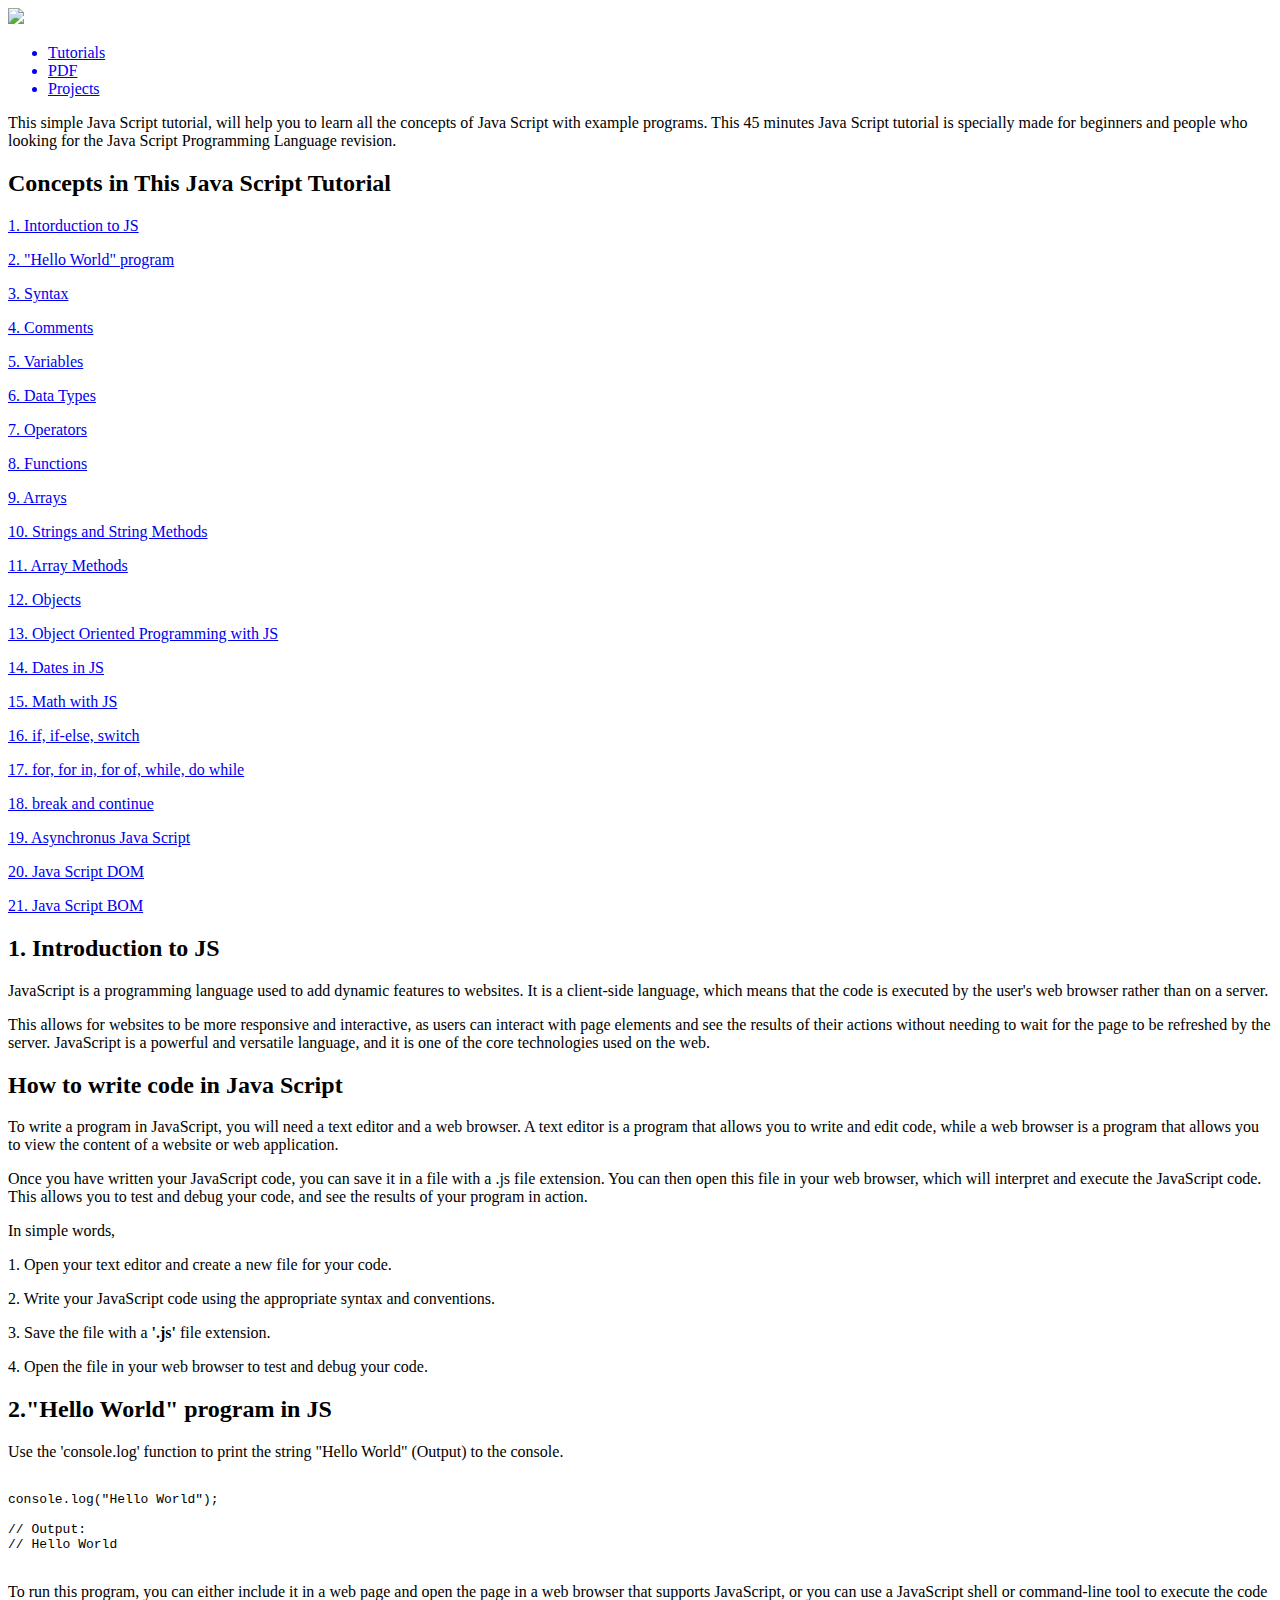
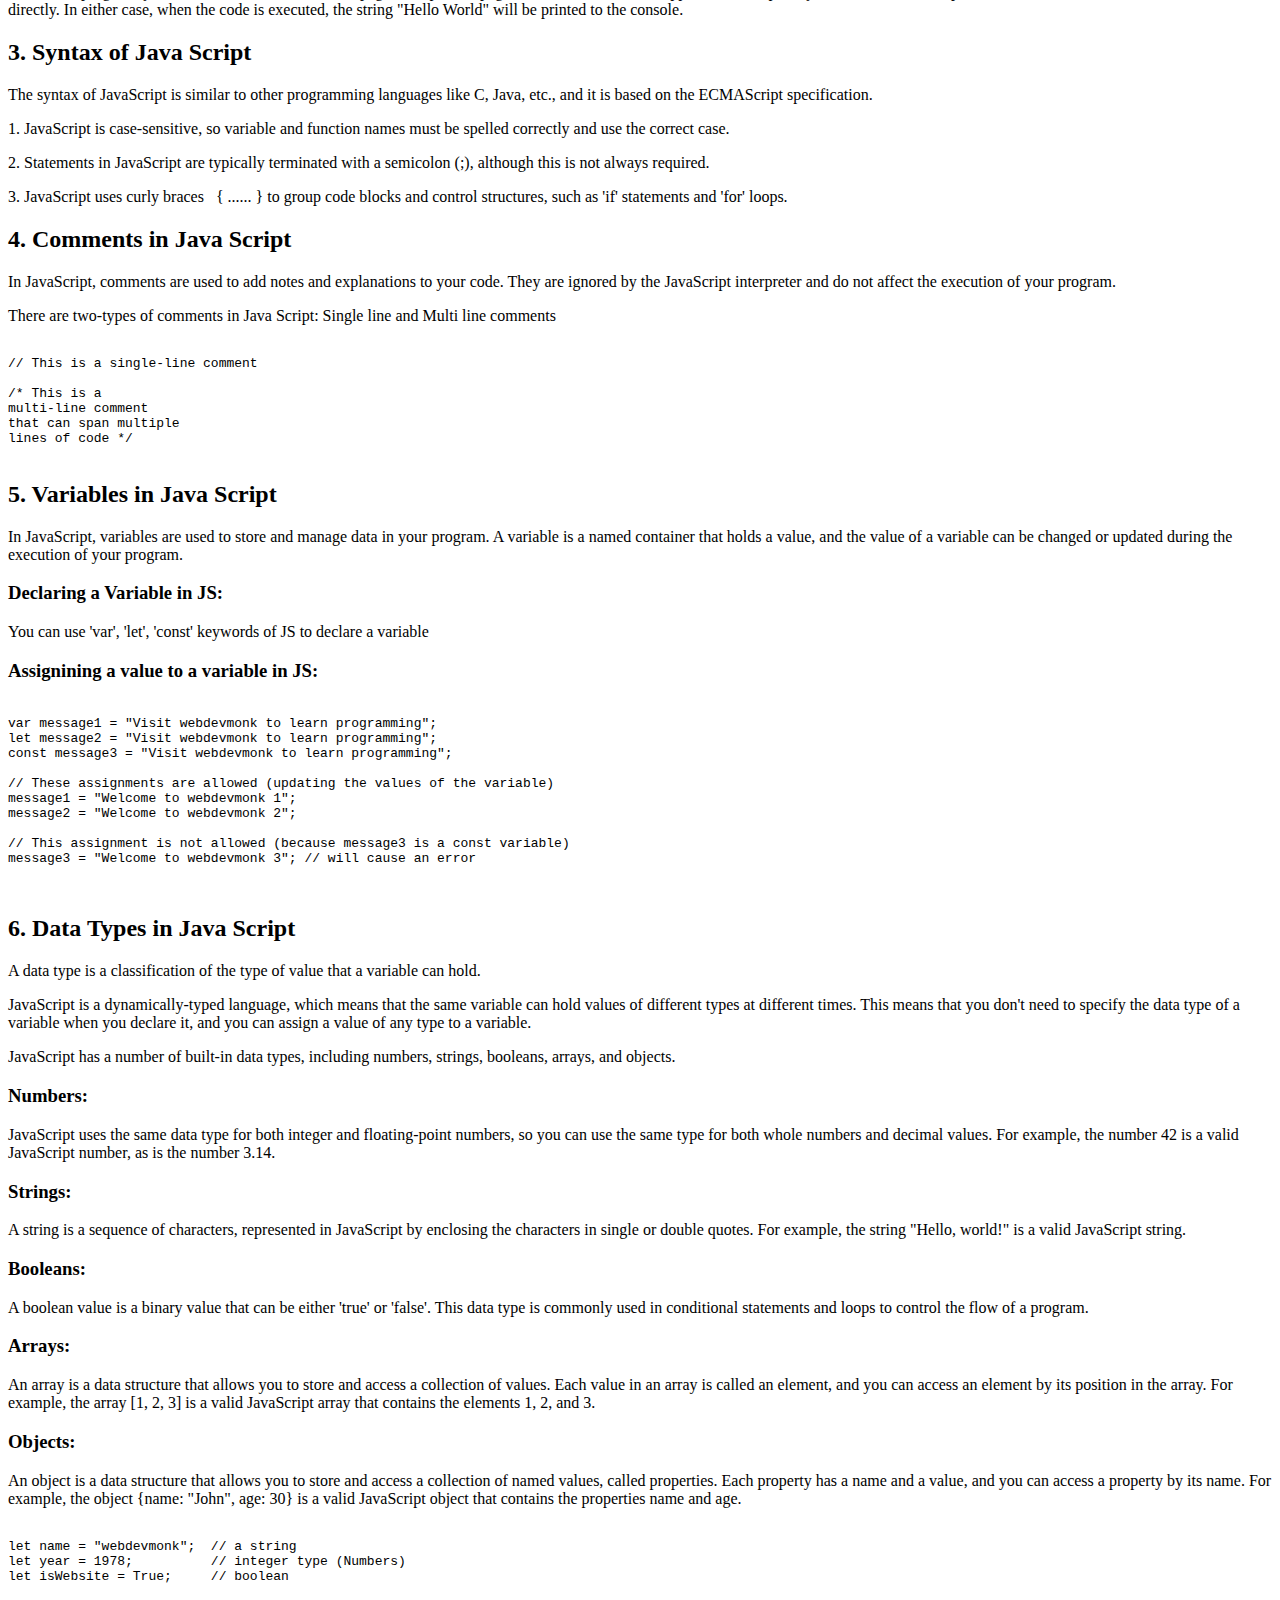
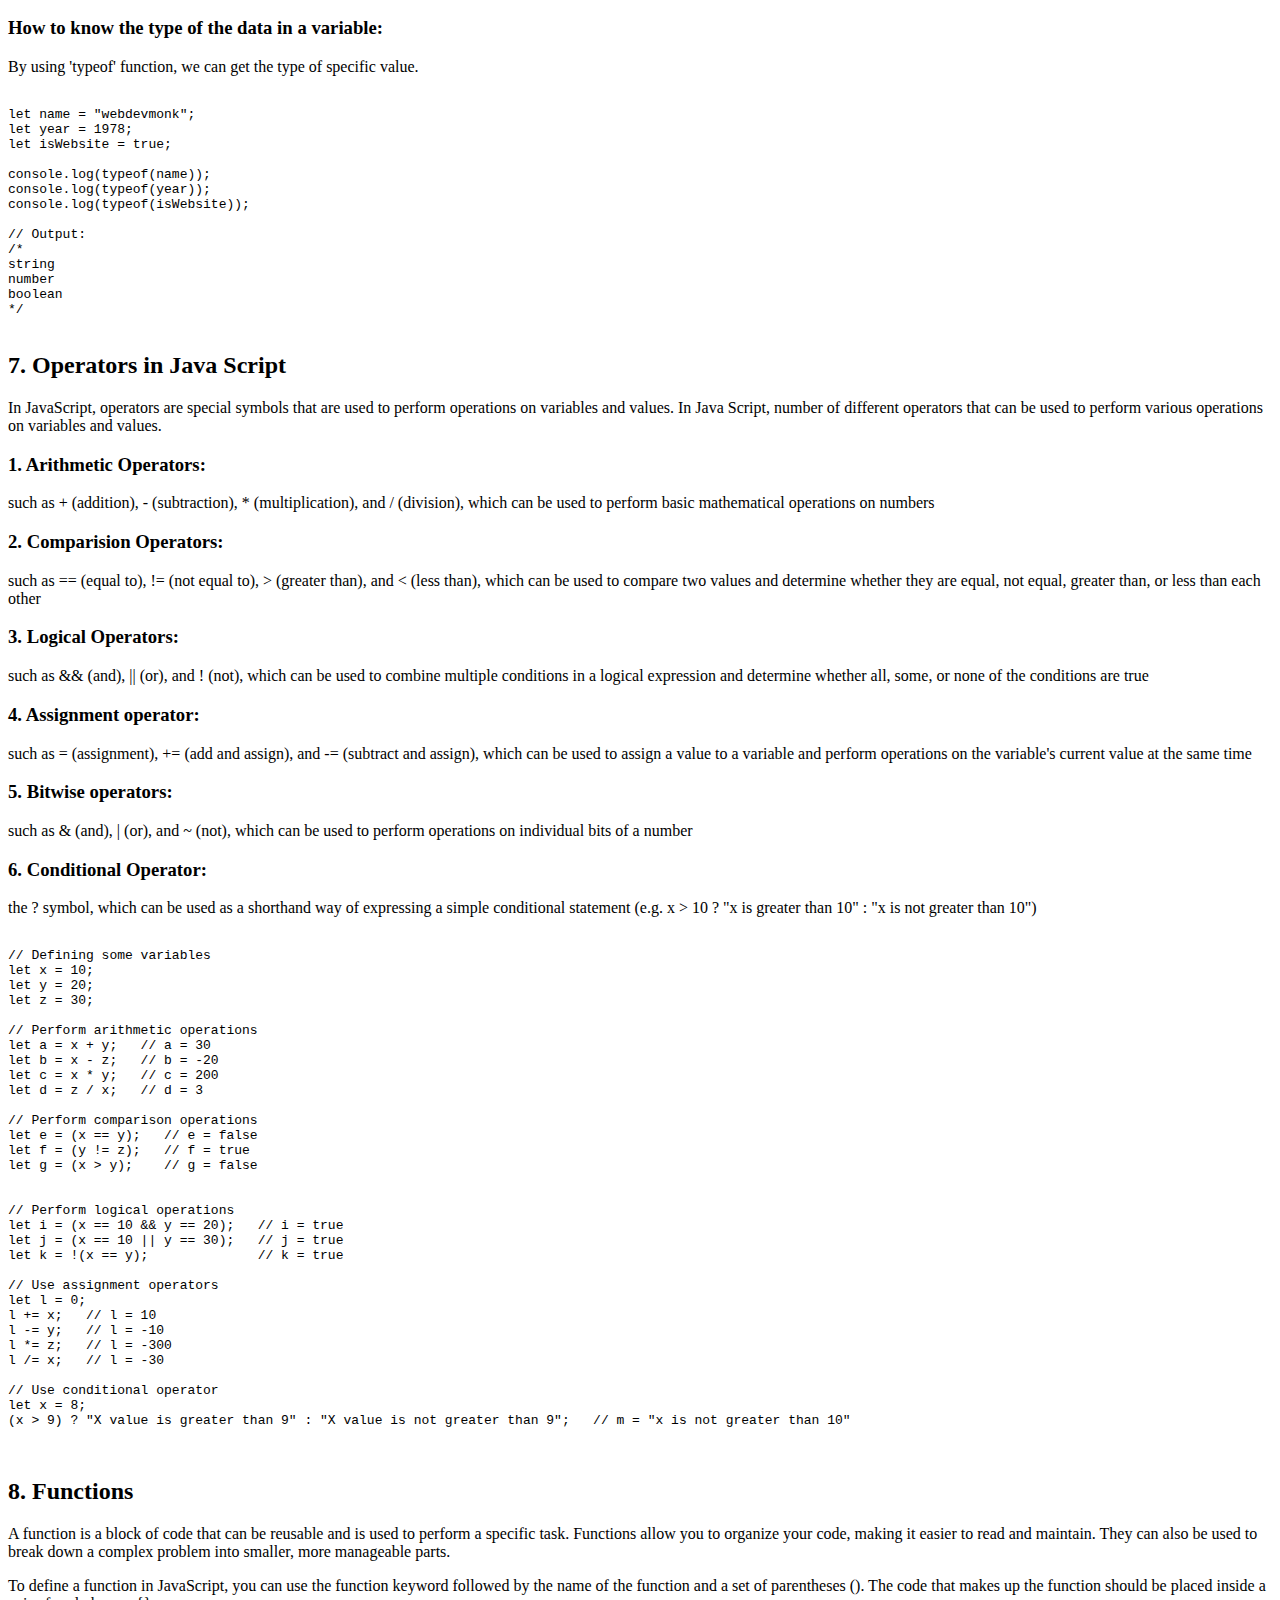
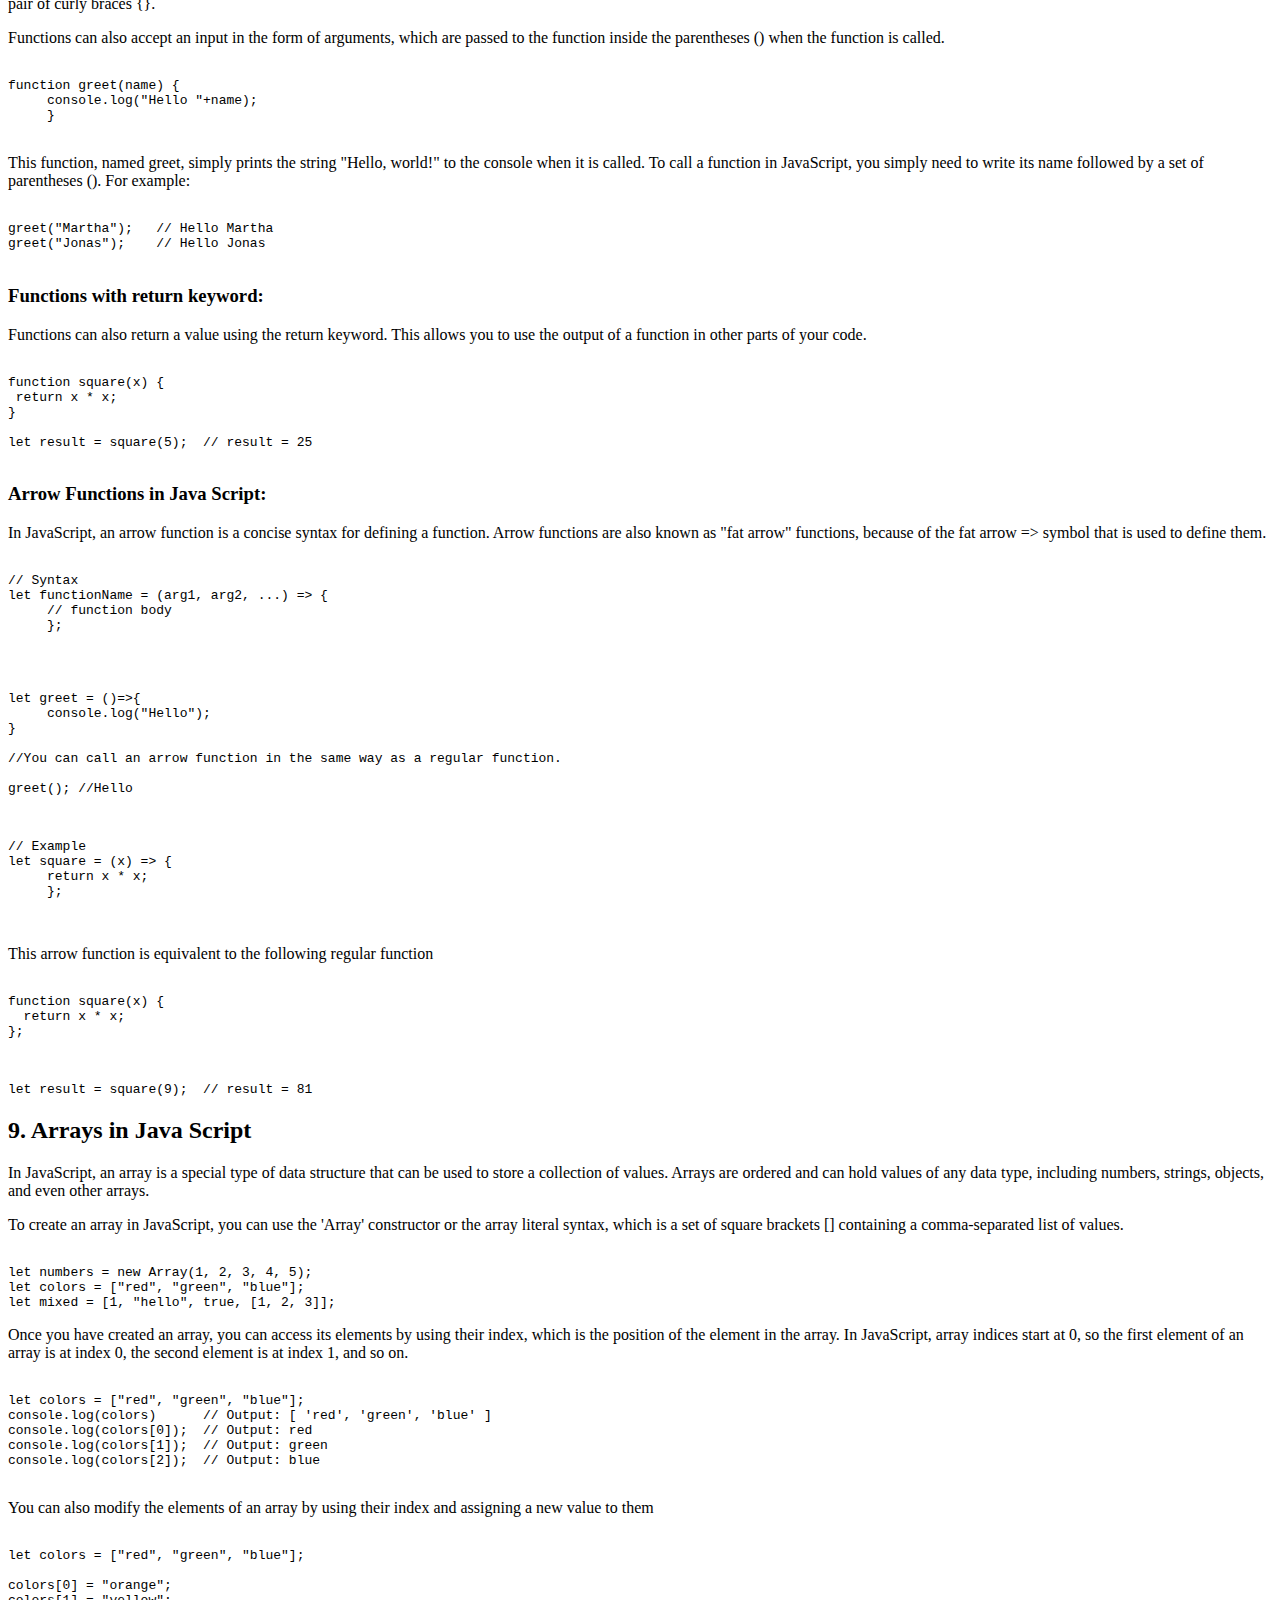
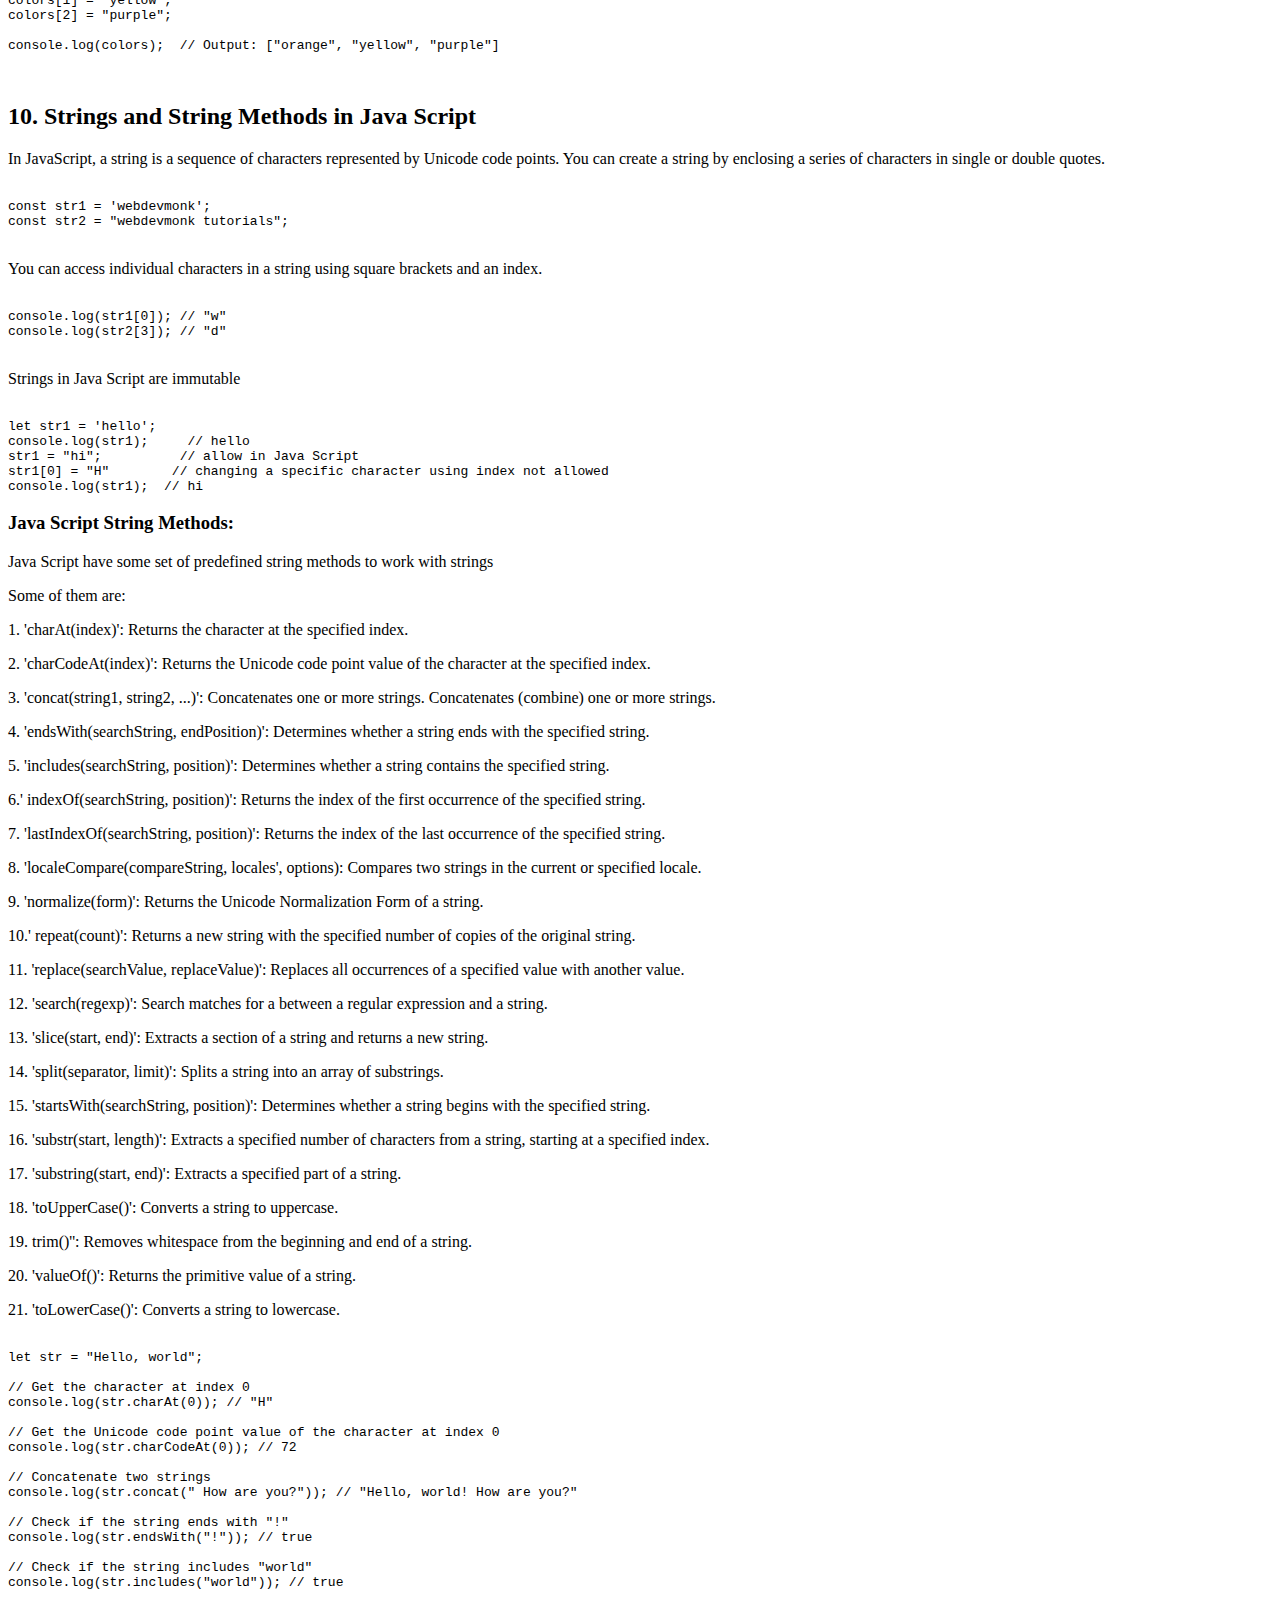
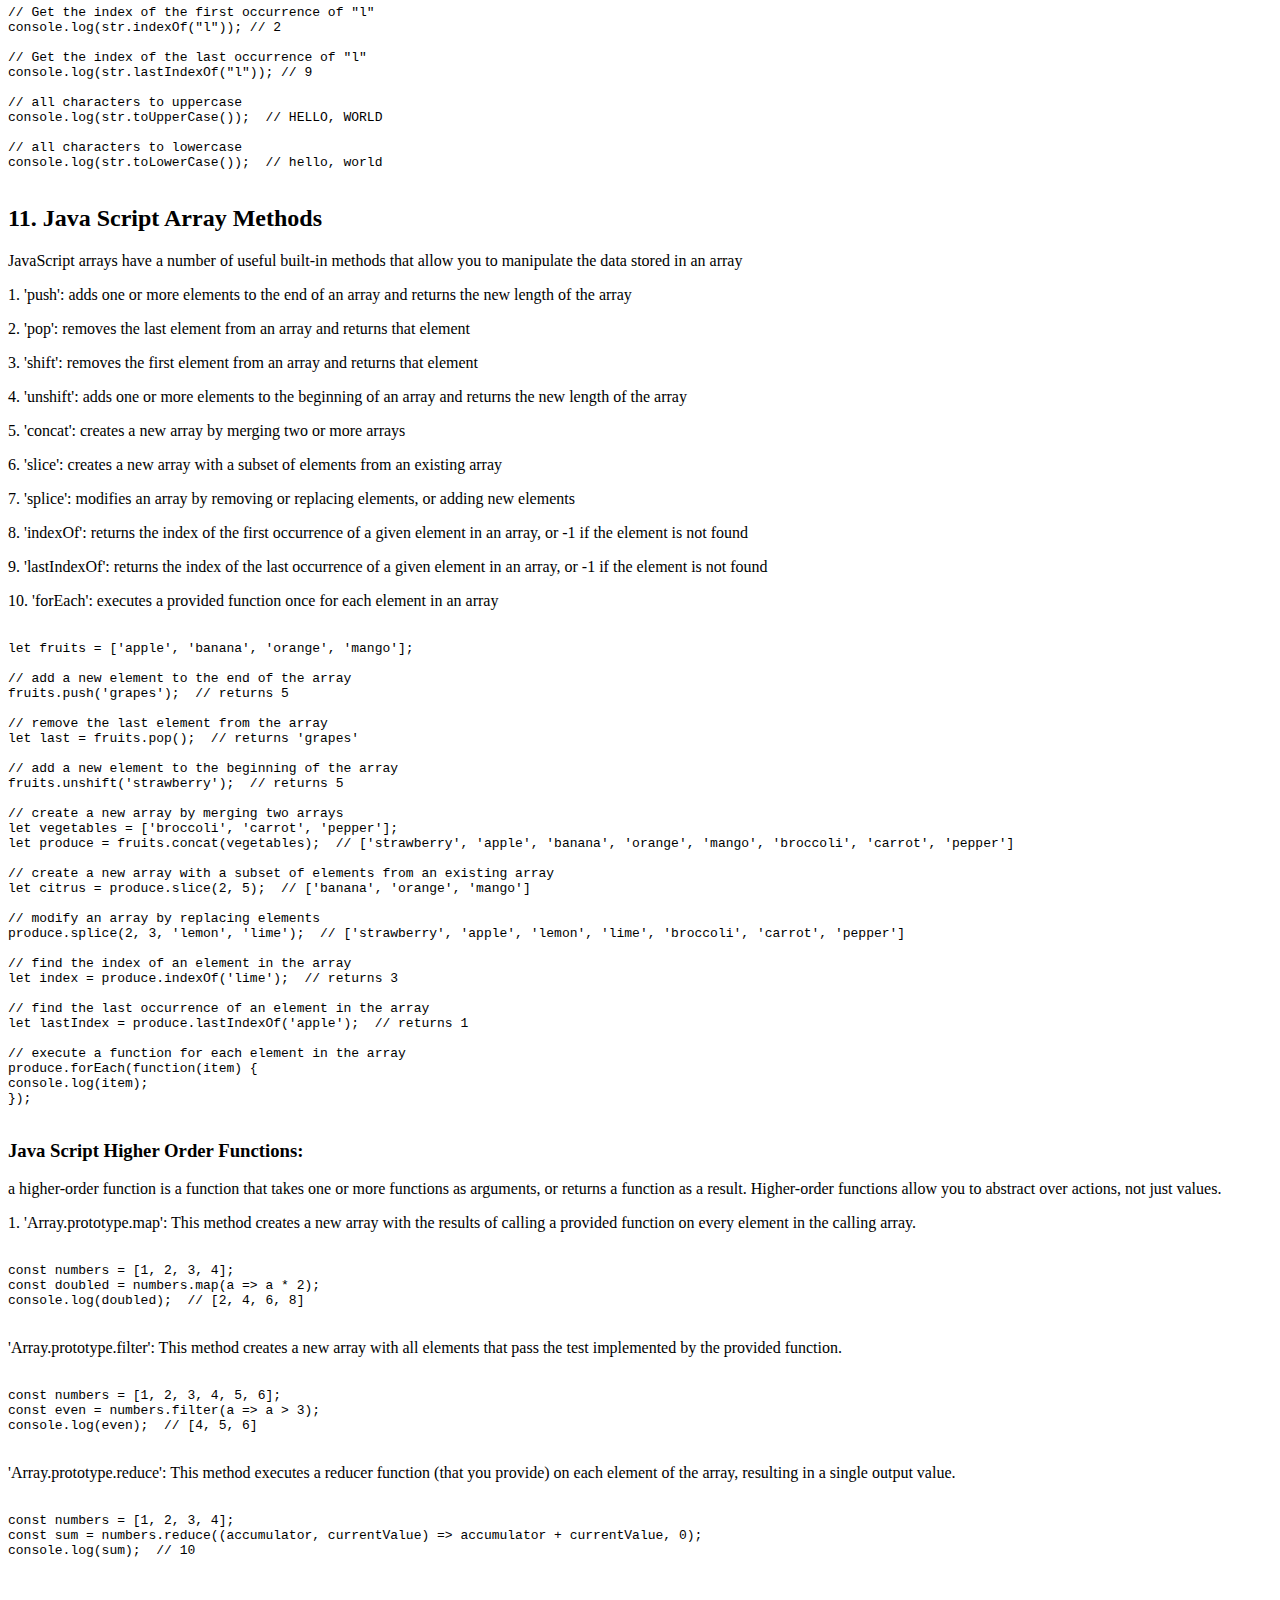
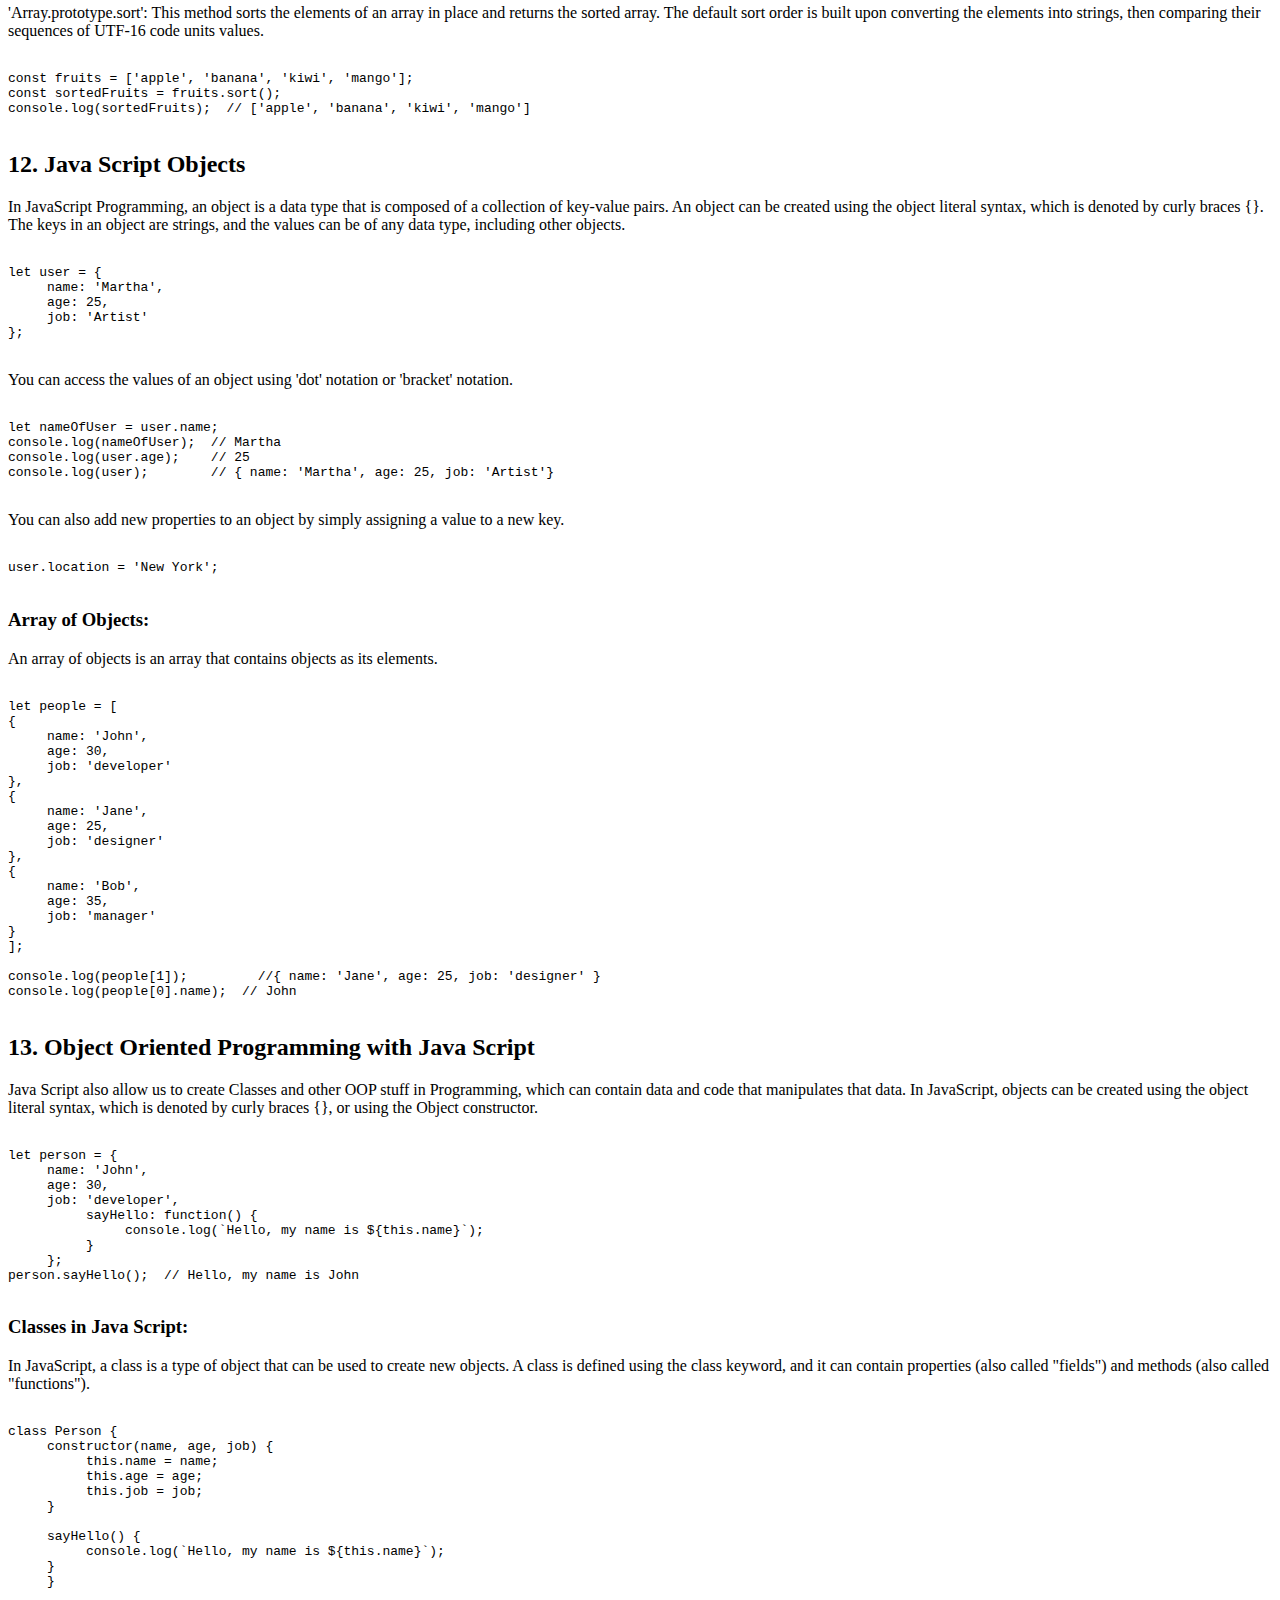
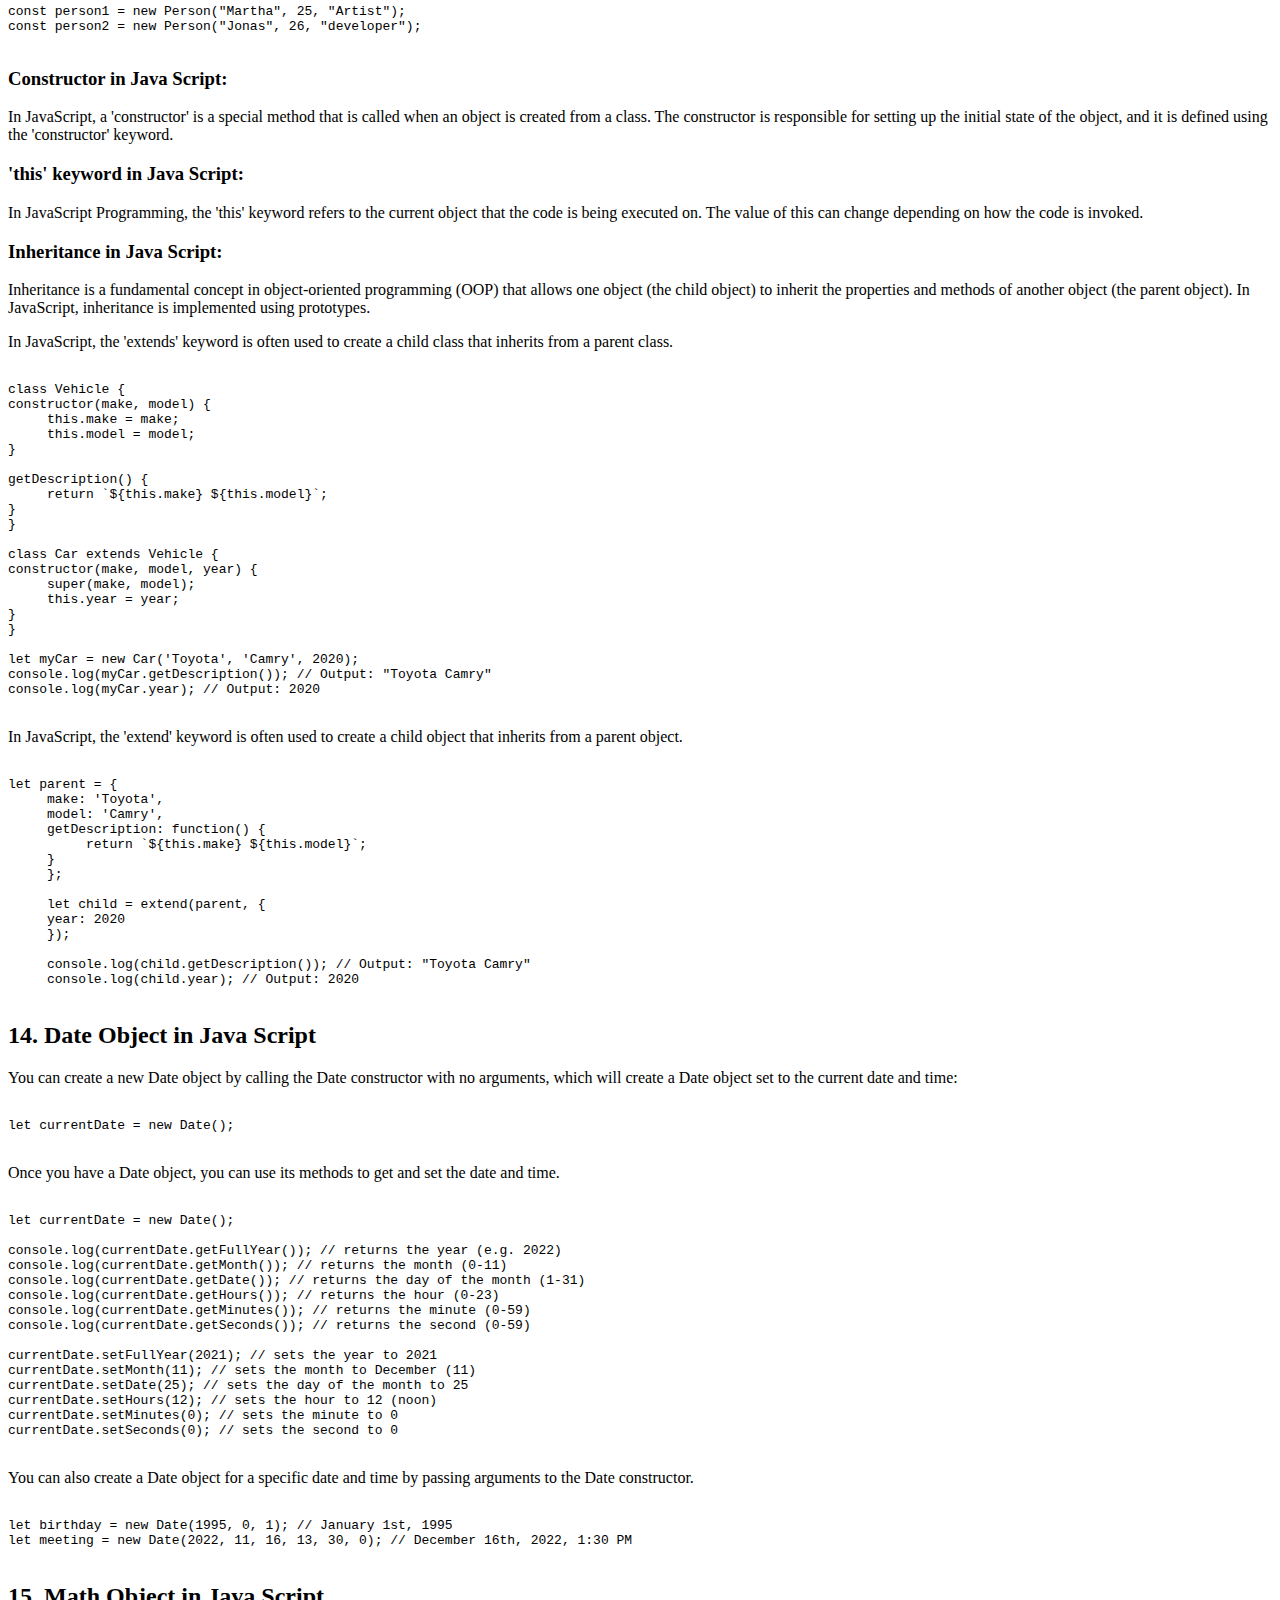
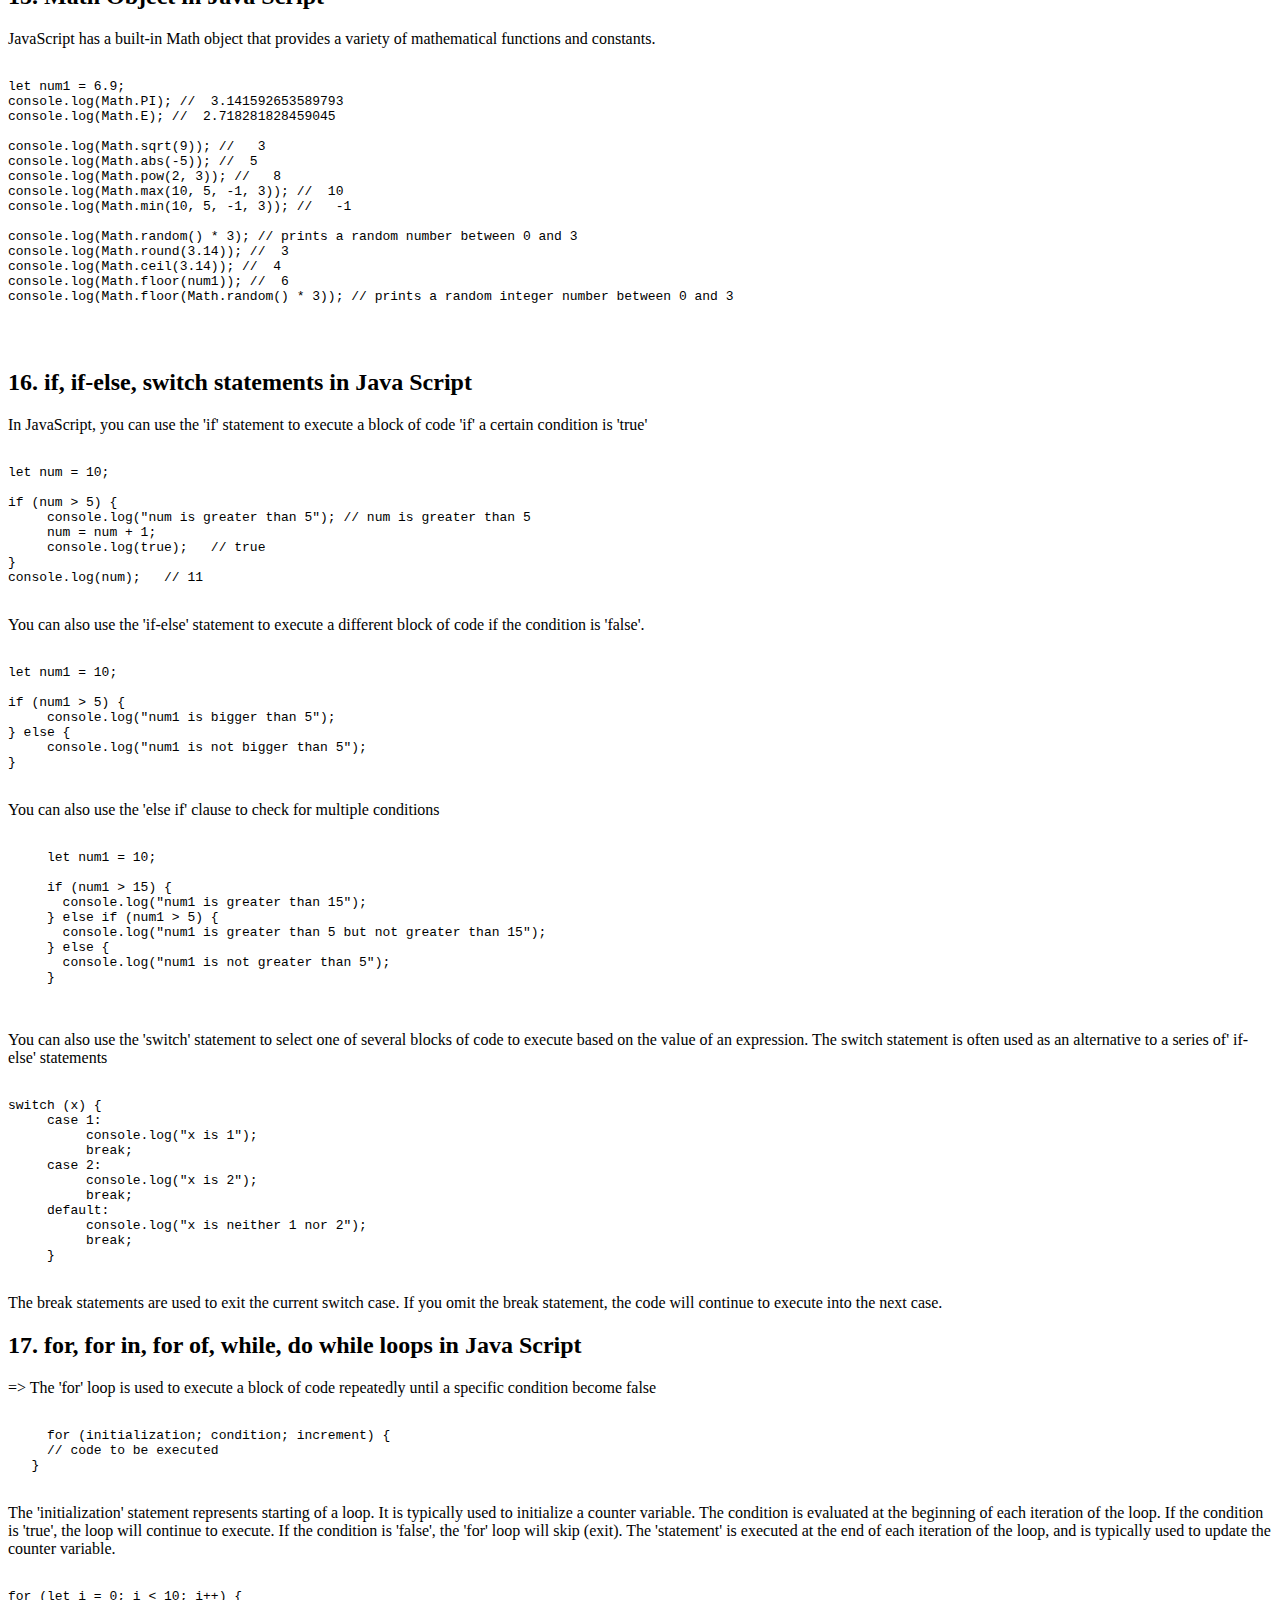
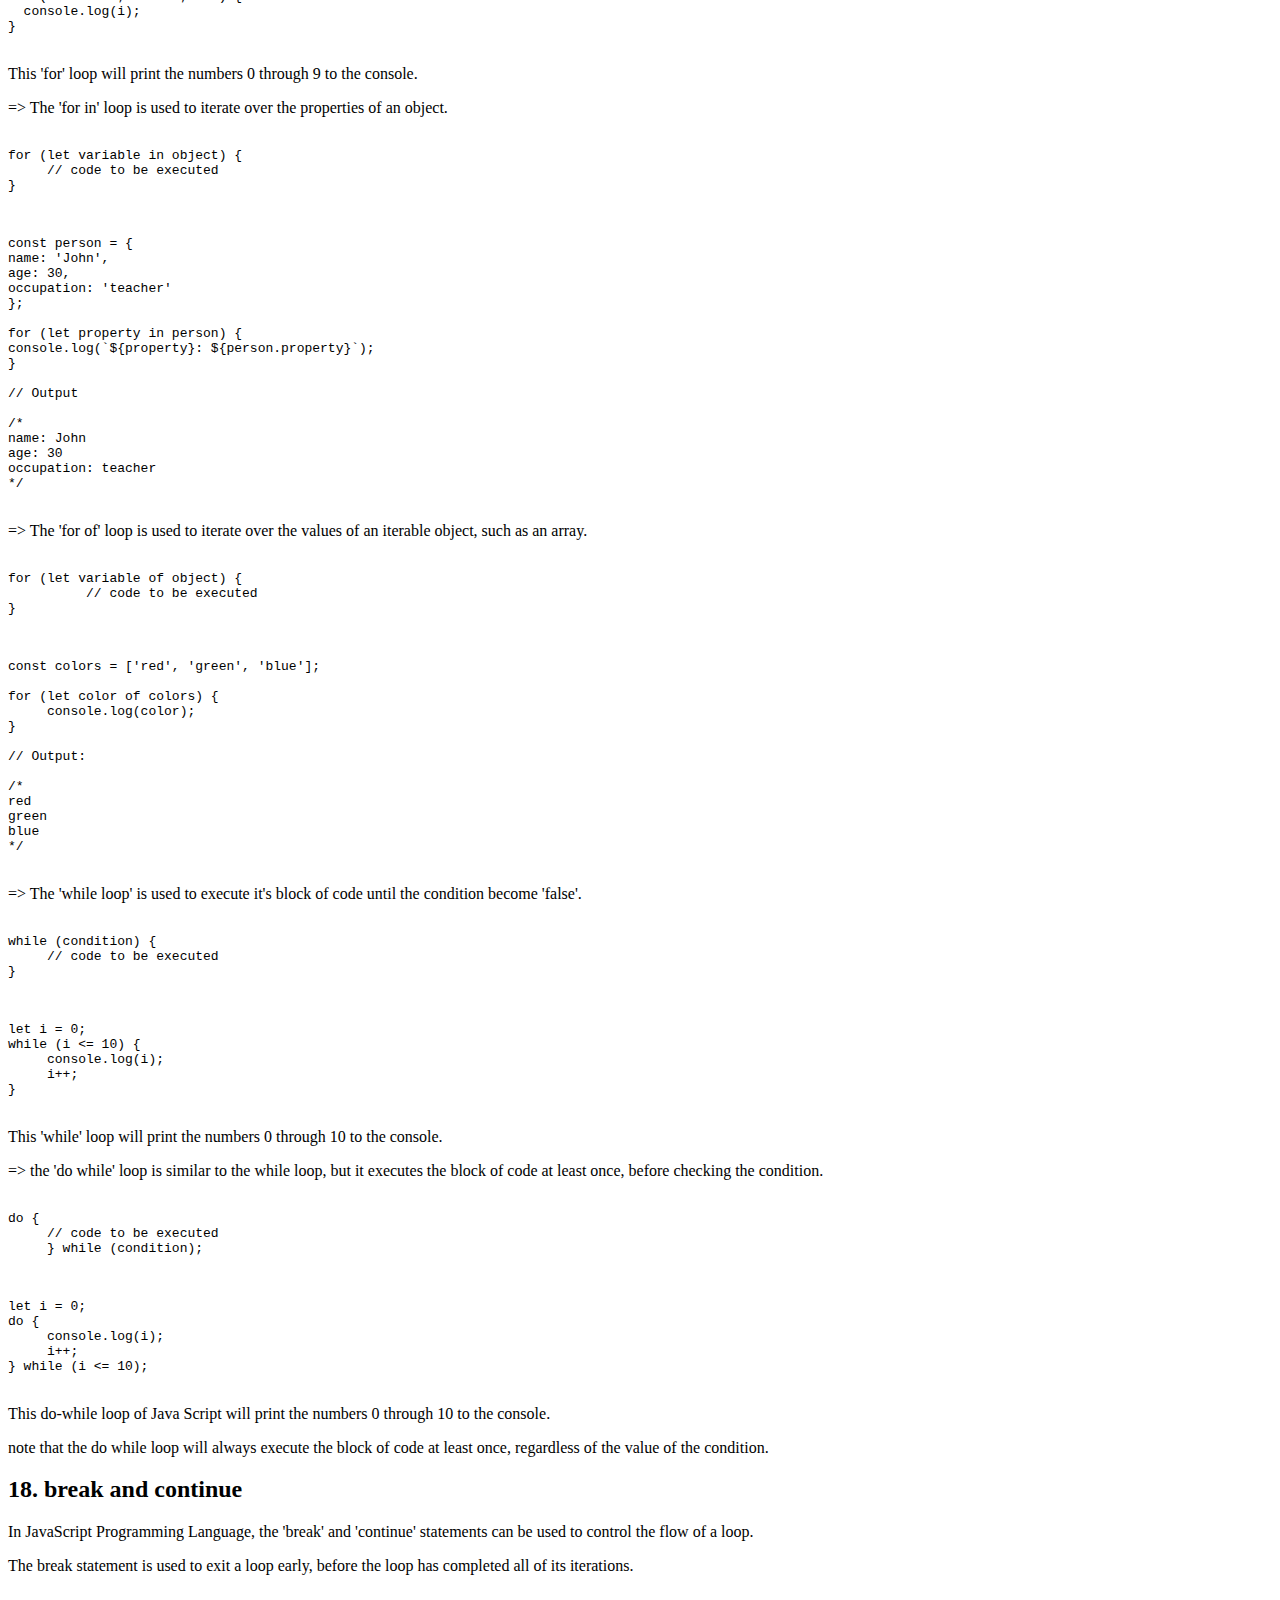
==== js.html @ 2be56036 "Add files via upload" ====
<!DOCTYPE html>
<html lang="en">
<head>
     <meta charset="UTF-8">
     <meta http-equiv="X-UA-Compatible" content="IE=edge">
     <meta name="viewport" content="width=device-width, initial-scale=1.0">
     <link rel="stylesheet" href="../main/style.css"> 
     <link rel="stylesheet" href="../main/prism.css">
     <link rel="shortcut icon" href="../main/fav.png" type="image/x-icon">
     <link rel="stylesheet" href="https://cdnjs.cloudflare.com/ajax/libs/font-awesome/6.2.0/css/all.min.css" integrity="sha512-xh6O/CkQoPOWDdYTDqeRdPCVd1SpvCA9XXcUnZS2FmJNp1coAFzvtCN9BmamE+4aHK8yyUHUSCcJHgXloTyT2A==" crossorigin="anonymous" referrerpolicy="no-referrer" />
     <meta name="description" content="This 30 minutes Java Script tutorial will help you to learn all the basic concepts of java script to get started with web development.">
     <title>Learn Java Script in 45 minutes</title>
</head>
<body>
     <nav>
         <a href="../main/index.html"> <img src="../main/webmonk.png" width="200px"></a>
  
          <ul>
              <a href="../tutorials/tutorials-main-page.html"><li>Tutorials</li></a>
              <a href="../pdfs/tutorials-pdf-version.html"><li>PDF</li></a>
               <a href="../projects/projects-main-page.html"><li>Projects</li></a>
          </ul>
          <div class="themes">
               <i class="fa-solid fa-sun" id="white" onclick></i>
               <i class="fa-solid fa-moon" id="moon" onclick></i>
            </div>
      <div class="menu" id="menu">
           <i class="fa-solid fa-bars" id="opens" onclick></i>
           <i class="fa-sharp fa-solid fa-xmark" id="closes" onclick></i>
     </div>
       </nav>
       <main> 
          <i class="fa-solid fa-arrow-up" id="up"></i>     
       <p>This simple Java Script tutorial, will help you to learn all the concepts of Java Script with example programs. This 45 minutes Java Script tutorial is specially made for beginners and people who looking for the Java Script Programming Language revision.</p>
                         <h2>Concepts in This Java Script Tutorial</h2>
                         <p><a href="#intro">1. Intorduction to JS</a> </p> 
                         <p><a href="#hello"> 2. "Hello World" program</a></p>  
                         <p><a href="#syn"> 3. Syntax</a></p> 
                         <p><a href="#comments"> 4. Comments</a></p> 
                         <p><a href="#var"> 5. Variables</a></p> 
                         <p><a href="#data"> 6. Data Types</a></p> 
                         <p><a href="#operators"> 7. Operators</a></p> 
                         <p><a href="#functions"> 8. Functions</a></p> 
                         <p><a href="#9"> 9. Arrays</a></p> 
                         <p><a href="#10"> 10. Strings and String Methods</a></p>
                         <p><a href="#11"> 11. Array Methods</a></p> 
                         <p><a href="#12"> 12. Objects</a></p> 
                         <p><a href="#13"> 13. Object Oriented Programming with JS</a></p> 
                         
                         <p><a href="#14"> 14. Dates in JS</a></p> 
                         <p><a href="#15"> 15. Math with JS</a></p>  
                         <p><a href="#16"> 16. if, if-else, switch</a></p> 
                         <p><a href="#17"> 17. for, for in, for of, while, do while</a></p> 
                         <p><a href="#18"> 18. break and continue</a></p> 
                         <p><a href="#19"> 19. Asynchronus Java Script</a></p> 
                         <p><a href="#20"> 20. Java Script DOM</a></p> 
                         <p><a href="#21"> 21. Java Script BOM</a></p> 

<h2 id="intro">1. Introduction to JS</h2>
 <p>JavaScript is a programming language  used to add  dynamic features to websites. It is a client-side language, which means that the code is executed by the user's web browser rather than on a server.</p>
 <p>This allows for websites to be more responsive and interactive, as users can interact with page elements and see the results of their actions without needing to wait for the page to be refreshed by the server. JavaScript is a powerful and versatile language, and it is one of the core technologies used on the web.</p>
 <h2>How to write code in Java Script</h2><p>
To write a program in JavaScript, you will need a text editor and a web browser. A text editor is a program that allows you to write and edit code, while a web browser is a program that allows you to view the content of a website or web application.
</p>
<p>Once you have written your JavaScript code, you can save it in a file with a .js file extension. You can then open this file in your web browser, which will interpret and execute the JavaScript code. This allows you to test and debug your code, and see the results of your program in action.</p>
<p>In simple words,</p>
<p>1. Open your text editor and create a new file for your code.</p>
<p>2. Write your JavaScript code using the appropriate syntax and conventions.
</p>
<p>3. Save the file with a <b>'.js'</b> file extension.</p>
<p>4. Open the file in your web browser to test and debug your code.</p>

<h2  id="hello">2."Hello World" program in JS</h2>   
<p>Use the 'console.log' function to print the string "Hello World" (Output) to the console.</p>
<pre>
<code class="language-js">
console.log("Hello World");

// Output:
// Hello World
</code>
</pre>
<p> 
To run this program, you can either include it in a web page and open the page in a web browser that supports JavaScript, or you can use a JavaScript shell or command-line tool to execute the code directly.
In either case, when the code is executed, the string "Hello World"  will be printed to the console.</p> 

<h2  id="syn">3. Syntax of Java Script</h2>   
<p>The syntax of JavaScript is similar to other programming languages like C, Java, etc., and it is based on the ECMAScript specification.</p>
<p>1. JavaScript is case-sensitive, so variable and function names must be spelled correctly and use the correct case.</p> 
<p>2. Statements in JavaScript are typically terminated with a semicolon (;), although this is not always required.</p>
<p>3. JavaScript uses curly braces&nbsp;&nbsp; { ...... } to group code blocks and control structures, such as 'if' statements and 'for' loops.</p>
  

 <h2  id="comments">4. Comments in Java Script</h2>   
<p>In JavaScript, comments are used to add notes and explanations to your code. They are ignored by the JavaScript interpreter and do not affect the execution of your program.</p>
<p>There are two-types of comments in Java Script: Single line and Multi line comments</p>
<pre>
<code class="language-js">
// This is a single-line comment 

/* This is a
multi-line comment
that can span multiple
lines of code */
 </code>
</pre> 
 
<h2  id="var">5. Variables in Java Script</h2>   
<p>In JavaScript, variables are used to store and manage data in your program. A variable is a named container that holds a value, and the value of a variable can be changed or updated during the execution of your program.</p>
 <h3>Declaring a Variable in JS: </h3>
 <p>You can use 'var', 'let', 'const' keywords of JS to declare a variable</p>
 <h3>Assignining a value to a variable in JS: </h3>
 
 <pre>
<code class="language-js">
var message1 = "Visit webdevmonk to learn programming";
let message2 = "Visit webdevmonk to learn programming";
const message3 = "Visit webdevmonk to learn programming";

// These assignments are allowed (updating the values of the variable)
message1 = "Welcome to webdevmonk 1";
message2 = "Welcome to webdevmonk 2";

// This assignment is not allowed (because message3 is a const variable)
message3 = "Welcome to webdevmonk 3"; // will cause an error
</code>
 </pre>

 <h2  id="data">6. Data Types in Java Script</h2>
 <p>A data type is a classification of the type of value that a variable can hold. </p>
 <p>JavaScript is a dynamically-typed language, which means that the same variable can hold values of different types at different times. This means that you don't need to specify the data type of a variable when you declare it, and you can assign a value of any type to a variable.
</p> <p>JavaScript has a number of built-in data types, including numbers, strings, booleans, arrays, and objects.</p>
<h3>Numbers:</h3>
<p> JavaScript uses the same data type for both integer and floating-point numbers, so you can use the same type for both whole numbers and decimal values. For example, the number 42 is a valid JavaScript number, as is the number 3.14.</p>
<h3>Strings:</h3>
<p> A string is a sequence of characters, represented in JavaScript by enclosing the characters in single or double quotes. For example, the string "Hello, world!" is a valid JavaScript string.</p>
<h3>Booleans:</h3>
<p> A boolean value is a binary value that can be either 'true' or 'false'. This data type is commonly used in conditional statements and loops to control the flow of a program.
</p>

<h3>Arrays: </h3>
<p> An array is a data structure that allows you to store and access a collection of values. Each value in an array is called an element, and you can access an element by its position in the array. For example, the array [1, 2, 3] is a valid JavaScript array that contains the elements 1, 2, and 3.</p>
<h3>Objects: </h3>
<p>An object is a data structure that allows you to store and access a collection of named values, called properties. Each property has a name and a value, and you can access a property by its name. For example, the object {name: "John", age: 30} is a valid JavaScript object that contains the properties name and age.
</p>
<pre>
<code class="language-js">
let name = "webdevmonk";  // a string
let year = 1978;          // integer type (Numbers)
let isWebsite = True;     // boolean
</code>
</pre>
<h3>How to know the type of the data in a variable:</h3>
<p>By using 'typeof' function, we can get the type of specific value.</p>
<pre>
<code class="language-js">
let name = "webdevmonk";  
let year = 1978;          
let isWebsite = true; 

console.log(typeof(name));
console.log(typeof(year));
console.log(typeof(isWebsite));

// Output: 
/* 
string
number
boolean
*/
</code>
</pre>

<h2 id="operators">7. Operators in Java Script</h2>
<p>In JavaScript, operators are special symbols that are used to perform operations on variables and values.  In Java Script, number of different operators that can be used to perform various operations on variables and values.</p>   
<h3>1. Arithmetic Operators:</h3><p> such as + (addition), - (subtraction), * (multiplication), and / (division), which can be used to perform basic mathematical operations on numbers</p>
<h3>2. Comparision Operators: </h3><p>such as == (equal to), != (not equal to), > (greater than), and &lt; (less than), which can be used to compare two values and determine whether they are equal, not equal, greater than, or less than each other</p>
<h3>3. Logical Operators: </h3> <p> such as && (and), || (or), and ! (not), which can be used to combine multiple conditions in a logical expression and determine whether all, some, or none of the conditions are true</p>
<h3>4. Assignment operator: </h3><p> such as = (assignment), += (add and assign), and -= (subtract and assign), which can be used to assign a value to a variable and perform operations on the variable's current value at the same time</p>
<h3>5. Bitwise operators: </h3><p>such as & (and), | (or), and ~ (not), which can be used to perform operations on individual bits of a number</p>
<h3>6. Conditional Operator: </h3><p> the ? symbol, which can be used as a shorthand way of expressing a simple conditional statement (e.g. x > 10 ? "x is greater than 10" : "x is not greater than 10")</p>
<pre>
<code class="language-js">
// Defining some variables
let x = 10;
let y = 20;
let z = 30;

// Perform arithmetic operations
let a = x + y;   // a = 30
let b = x - z;   // b = -20
let c = x * y;   // c = 200
let d = z / x;   // d = 3

// Perform comparison operations
let e = (x == y);   // e = false
let f = (y != z);   // f = true
let g = (x > y);    // g = false


// Perform logical operations
let i = (x == 10 && y == 20);   // i = true
let j = (x == 10 || y == 30);   // j = true
let k = !(x == y);              // k = true

// Use assignment operators
let l = 0;
l += x;   // l = 10
l -= y;   // l = -10
l *= z;   // l = -300
l /= x;   // l = -30

// Use conditional operator
let x = 8;
(x > 9) ? "X value is greater than 9" : "X value is not greater than 9";   // m = "x is not greater than 10"

</code>
</pre>

<h2 id="functions">8. Functions</h2>
<p>A function is a block of code that can be reusable and is used to perform a specific task. Functions allow you to organize your code, making it easier to read and maintain. They can also be used to break down a complex problem into smaller, more manageable parts.</p>   
<p>To define a function in JavaScript, you can use the function keyword followed by the name of the function and a set of parentheses (). The code that makes up the function should be placed inside a pair of curly braces {}. </p>
<p>Functions can also accept an input in the form of arguments, which are passed to the function inside the parentheses () when the function is called.</p>
<pre>
<code class="language-js">
function greet(name) {
     console.log("Hello "+name);
     }
</code>
</pre>
<p>This function, named greet, simply prints the string "Hello, world!" to the console when it is called. To call a function in JavaScript, you simply need to write its name followed by a set of parentheses (). For example:</p>
<pre>
<code class="language-js">
greet("Martha");   // Hello Martha
greet("Jonas");    // Hello Jonas
</code>
</pre>
<h3>Functions with return keyword:</h3>
<p>Functions can also return a value using the return keyword. This allows you to use the output of a function in other parts of your code. 
</p>
<pre>
<code class="language-js">
function square(x) {
 return x * x;
}

let result = square(5);  // result = 25        
</code>
</pre>
<h3>Arrow Functions in Java Script:</h3>
<p> In JavaScript, an arrow function is a concise syntax for defining a function. Arrow functions are also known as "fat arrow" functions, because of the fat arrow => symbol that is used to define them. </p>
<pre>
<code class="language-js">
// Syntax
let functionName = (arg1, arg2, ...) => {
     // function body
     };
     
</code>
</pre>
<pre>
<code class="language-js">
let greet = ()=>{
     console.log("Hello");
}

//You can call an arrow function in the same way as a regular function.

greet(); //Hello
</code>
</pre>

<pre>
<code class="language-js">
// Example
let square = (x) => {
     return x * x;
     };
        
</code>
</pre>
<p>This arrow function is equivalent to the following regular function</p>
<pre>
<code class="language-js">
function square(x) {
  return x * x;
};
</code>
</pre>
 <pre>
<code class="language-js">
let result = square(9);  // result = 81</code>
</pre>

<h2 id="9">9. Arrays in Java Script</h2>   
<p>In JavaScript, an array is a special type of data structure that can be used to store a collection of values. Arrays are ordered and can hold values of any data type, including numbers, strings, objects, and even other arrays.</p>
<p>To create an array in JavaScript, you can use the 'Array' constructor or the array literal syntax, which is a set of square brackets [] containing a comma-separated list of values. </p>
<pre>
<code class="language-js">
let numbers = new Array(1, 2, 3, 4, 5);
let colors = ["red", "green", "blue"];
let mixed = [1, "hello", true, [1, 2, 3]];</code>
</pre>
<p>Once you have created an array, you can access its elements by using their index, which is the position of the element in the array. In JavaScript, array indices start at 0, so the first element of an array is at index 0, the second element is at index 1, and so on.</p>
<pre>
<code class="language-js">
let colors = ["red", "green", "blue"];
console.log(colors)      // Output: [ 'red', 'green', 'blue' ]
console.log(colors[0]);  // Output: red
console.log(colors[1]);  // Output: green
console.log(colors[2]);  // Output: blue
     </code>
</pre>
<p>You can also modify the elements of an array by using their index and assigning a new value to them</p>
<pre>
<code class="language-js">
let colors = ["red", "green", "blue"];

colors[0] = "orange";
colors[1] = "yellow";
colors[2] = "purple";

console.log(colors);  // Output: ["orange", "yellow", "purple"]
     
</code>
</pre>
<h2 id="10">10. Strings and String Methods in Java Script</h2>   
<p>In JavaScript, a string is a sequence of characters represented by Unicode code points. You can create a string by enclosing a series of characters in single or double quotes.</p>
<pre>
<code class="language-js">
const str1 = 'webdevmonk';
const str2 = "webdevmonk tutorials";
</code>
</pre>
<p>You can access individual characters in a string using square brackets and an index. </p>
<pre>
<code class="language-js">
console.log(str1[0]); // "w"
console.log(str2[3]); // "d"
</code>
</pre>
<p>Strings in Java Script are immutable</p>
<pre>
<code class="language-js"> 
let str1 = 'hello';
console.log(str1);     // hello
str1 = "hi";          // allow in Java Script
str1[0] = "H"        // changing a specific character using index not allowed
console.log(str1);  // hi
</code></pre>
<h3>Java Script String Methods: </h3>
<p>Java Script have some set of predefined string methods to work with strings</p>
<p>Some of them are: </p>
<p>1. 'charAt(index)': Returns the character at the specified index. </p>
<p>2. 'charCodeAt(index)': Returns the Unicode code point value of the character at the specified index.</p>
<p>3. 'concat(string1, string2, ...)': Concatenates one or more strings. Concatenates (combine) one or more strings. </p>
<p>4. 'endsWith(searchString, endPosition)': Determines whether a string ends with the specified string. </p>
<p>5. 'includes(searchString, position)': Determines whether a string contains the specified string.</p>
<p>6.' indexOf(searchString, position)': Returns the index of the first occurrence of the specified string.</p>
<p>7. 'lastIndexOf(searchString, position)': Returns the index of the last occurrence of the specified string.</p>
<p>8. 'localeCompare(compareString, locales', options): Compares two strings in the current or specified locale.</p>
<p>9. 'normalize(form)': Returns the Unicode Normalization Form of a string. </p>
<p>10.' repeat(count)': Returns a new string with the specified number of copies of the original string. </p>
<p>11.  'replace(searchValue, replaceValue)': Replaces all occurrences of a specified value with another value.</p>
<p>12. 'search(regexp)': Search matches for a between a regular expression and a string. </p>
<p>13. 'slice(start, end)': Extracts a section of a string and returns a new string. </p>
<p>14. 'split(separator, limit)': Splits a string into an array of substrings. </p>
<p>15. 'startsWith(searchString, position)': Determines whether a string begins with the specified string. </p>
<p>16. 'substr(start, length)': Extracts a specified number of characters from a string, starting at a specified index. </p>
<p>17.  'substring(start, end)': Extracts a specified part of a string.</p>
<p>18. 'toUpperCase()': Converts a string to uppercase. </p>
<p>19. trim()'': Removes whitespace from the beginning and end of a string. </p>
<p>20. 'valueOf()': Returns the primitive value of a string. </p>
<p>21. 'toLowerCase()': Converts a string to lowercase. </p>
<pre>
<code class="language-js">
let str = "Hello, world";

// Get the character at index 0
console.log(str.charAt(0)); // "H"

// Get the Unicode code point value of the character at index 0
console.log(str.charCodeAt(0)); // 72

// Concatenate two strings
console.log(str.concat(" How are you?")); // "Hello, world! How are you?"

// Check if the string ends with "!"
console.log(str.endsWith("!")); // true

// Check if the string includes "world"
console.log(str.includes("world")); // true

// Get the index of the first occurrence of "l"
console.log(str.indexOf("l")); // 2

// Get the index of the last occurrence of "l"
console.log(str.lastIndexOf("l")); // 9
     
// all characters to uppercase
console.log(str.toUpperCase());  // HELLO, WORLD

// all characters to lowercase
console.log(str.toLowerCase());  // hello, world
</code>
</pre>
<h2 id="11">11.  Java Script  Array Methods</h2>   
<p>JavaScript arrays have a number of useful built-in methods that allow you to manipulate the data stored in an array</p>
<p>1. 'push': adds one or more elements to the end of an array and returns the new length of the array</p>
<p>2. 'pop': removes the last element from an array and returns that element</p>
<p>3. 'shift': removes the first element from an array and returns that element</p>
<p>4.  'unshift': adds one or more elements to the beginning of an array and returns the new length of the array</p>
<p>5. 'concat': creates a new array by merging two or more arrays</p>
<p>6. 'slice': creates a new array with a subset of elements from an existing array</p>
<p>7. 'splice': modifies an array by removing or replacing elements, or adding new elements </p>
<p>8. 'indexOf': returns the index of the first occurrence of a given element in an array, or -1 if the element is not found</p>
<p>9. 'lastIndexOf': returns the index of the last occurrence of a given element in an array, or -1 if the element is not found</p>
<p>10. 'forEach': executes a provided function once for each element in an array</p>
<pre>
<code class="language-js">
let fruits = ['apple', 'banana', 'orange', 'mango'];

// add a new element to the end of the array
fruits.push('grapes');  // returns 5

// remove the last element from the array
let last = fruits.pop();  // returns 'grapes'

// add a new element to the beginning of the array
fruits.unshift('strawberry');  // returns 5

// create a new array by merging two arrays
let vegetables = ['broccoli', 'carrot', 'pepper'];
let produce = fruits.concat(vegetables);  // ['strawberry', 'apple', 'banana', 'orange', 'mango', 'broccoli', 'carrot', 'pepper']

// create a new array with a subset of elements from an existing array
let citrus = produce.slice(2, 5);  // ['banana', 'orange', 'mango']

// modify an array by replacing elements
produce.splice(2, 3, 'lemon', 'lime');  // ['strawberry', 'apple', 'lemon', 'lime', 'broccoli', 'carrot', 'pepper']

// find the index of an element in the array
let index = produce.indexOf('lime');  // returns 3

// find the last occurrence of an element in the array
let lastIndex = produce.lastIndexOf('apple');  // returns 1

// execute a function for each element in the array
produce.forEach(function(item) {
console.log(item);
});
</code>
</pre>
<h3>Java Script Higher Order Functions: </h3>
<p>a higher-order function is a function that takes one or more functions as arguments, or returns a function as a result. Higher-order functions allow you to abstract over actions, not just values.</p>
<p>1. 'Array.prototype.map': This method creates a new array with the results of calling a provided function on every element in the calling array.</p>
<pre>
<code class="language-js">
const numbers = [1, 2, 3, 4];
const doubled = numbers.map(a => a * 2);
console.log(doubled);  // [2, 4, 6, 8]
</code>
</pre>
<p>'Array.prototype.filter': This method creates a new array with all elements that pass the test implemented by the provided function.</p>
<pre>
<code class="language-js">
const numbers = [1, 2, 3, 4, 5, 6];
const even = numbers.filter(a => a > 3);
console.log(even);  // [4, 5, 6]
</code>
</pre>
<p>'Array.prototype.reduce': This method executes a reducer function (that you provide) on each element of the array, resulting in a single output value.
</p>
<pre>
     <code class="language-js">
const numbers = [1, 2, 3, 4];
const sum = numbers.reduce((accumulator, currentValue) => accumulator + currentValue, 0);
console.log(sum);  // 10
 </code>
     </pre>
<p>'Array.prototype.sort': This method sorts the elements of an array in place and returns the sorted array. The default sort order is built upon converting the elements into strings, then comparing their sequences of UTF-16 code units values.</p>
<pre>
<code class="language-js">
const fruits = ['apple', 'banana', 'kiwi', 'mango'];
const sortedFruits = fruits.sort();
console.log(sortedFruits);  // ['apple', 'banana', 'kiwi', 'mango']
</code>
</pre>

<h2 id="12">12.  Java Script Objects</h2>   
<p>In JavaScript Programming, an object is a data type that is composed of a collection of key-value pairs. An object can be created using the object literal syntax, which is denoted by curly braces {}. The keys in an object are strings, and the values can be of any data type, including other objects.</p>
<pre>
<code class="language-js">
let user = {
     name: 'Martha',
     age: 25,
     job: 'Artist'
};
</code>
</pre>
<p>You can access the values of an object using 'dot' notation or 'bracket' notation.</p>
<pre>
<code class="language-js">
let nameOfUser = user.name;
console.log(nameOfUser);  // Martha
console.log(user.age);    // 25
console.log(user);        // { name: 'Martha', age: 25, job: 'Artist'}
</code>
</pre>
<p>You can also add new properties to an object by simply assigning a value to a new key.</p>
<pre>
<code class="language-js">
user.location = 'New York';
</code>
</pre>
<h3>Array of Objects: </h3>
<p>An array of objects is an array that contains objects as its elements.</p>
<pre>
<code class="language-js">
let people = [
{
     name: 'John',
     age: 30,
     job: 'developer'
},
{
     name: 'Jane',
     age: 25,
     job: 'designer'
},
{
     name: 'Bob',
     age: 35,
     job: 'manager'
}
];

console.log(people[1]);         //{ name: 'Jane', age: 25, job: 'designer' }
console.log(people[0].name);  // John
</code>
</pre>

<h2 id="13">13.  Object Oriented Programming with Java Script </h2>   
<p>Java Script also allow us to create Classes and other OOP stuff in Programming, which can contain data and code that manipulates that data. In JavaScript, objects can be created using the object literal syntax, which is denoted by curly braces {}, or using the Object constructor.</p>
<pre>
<code class="language-js">
let person = {
     name: 'John',
     age: 30,
     job: 'developer',
          sayHello: function() {
               console.log(`Hello, my name is ${this.name}`);
          }
     };
person.sayHello();  // Hello, my name is John
</code>
</pre>
<h3>Classes in Java Script: </h3>
<p>In JavaScript, a class is a type of object that can be used to create new objects. A class is defined using the class keyword, and it can contain properties (also called "fields") and methods (also called "functions").</p>
<pre>
<code class="language-js">
class Person {
     constructor(name, age, job) {
          this.name = name;
          this.age = age;
          this.job = job;
     }
     
     sayHello() {
          console.log(`Hello, my name is ${this.name}`);
     }
     }

const person1 = new Person("Martha", 25, "Artist");
const person2 = new Person("Jonas", 26, "developer");
</code>
</pre>
<h3>Constructor in Java Script: </h3>
<p>In JavaScript, a 'constructor' is a special method that is called when an object is created from a class. The constructor is responsible for setting up the initial state of the object, and it is defined using the 'constructor' keyword.</p>
<h3>'this' keyword in Java Script: </h3>
<p>In JavaScript Programming, the 'this' keyword refers to the current object that the code is being executed on. The value of this can change depending on how the code is invoked.</p>
<h3>Inheritance in Java Script: </h3>
<p>Inheritance is a fundamental concept in object-oriented programming (OOP) that allows one object (the child object) to inherit the properties and methods of another object (the parent object). In JavaScript, inheritance is implemented using prototypes.</p>
<p>In JavaScript, the 'extends' keyword is often used to create a child class that inherits from a parent class.</p>
<pre>
<code class="language-js">
class Vehicle {
constructor(make, model) {
     this.make = make;
     this.model = model;
}

getDescription() {
     return `${this.make} ${this.model}`;
}
}

class Car extends Vehicle {
constructor(make, model, year) {
     super(make, model);
     this.year = year;
}
}

let myCar = new Car('Toyota', 'Camry', 2020);
console.log(myCar.getDescription()); // Output: "Toyota Camry"
console.log(myCar.year); // Output: 2020
        </code>
</pre>
<p>In JavaScript, the 'extend' keyword is often used to create a child object that inherits from a parent object. </p>
<pre>
<code class="language-js">
let parent = {
     make: 'Toyota',
     model: 'Camry',
     getDescription: function() {
          return `${this.make} ${this.model}`;
     }
     };
     
     let child = extend(parent, {
     year: 2020
     });
     
     console.log(child.getDescription()); // Output: "Toyota Camry"
     console.log(child.year); // Output: 2020
</code>
</pre>

<h2 id="14">14. Date Object in Java Script </h2>   
<p> 
You can create a new Date object by calling the Date constructor with no arguments, which will create a Date object set to the current date and time:
</p>
<pre>
<code class="language-js">
let currentDate = new Date();
</code>
</pre> 
<p>Once you have a Date object, you can use its methods to get and set the date and time. </p>
<pre>
<code class="language-js">
let currentDate = new Date();

console.log(currentDate.getFullYear()); // returns the year (e.g. 2022)
console.log(currentDate.getMonth()); // returns the month (0-11)
console.log(currentDate.getDate()); // returns the day of the month (1-31)
console.log(currentDate.getHours()); // returns the hour (0-23)
console.log(currentDate.getMinutes()); // returns the minute (0-59)
console.log(currentDate.getSeconds()); // returns the second (0-59)

currentDate.setFullYear(2021); // sets the year to 2021
currentDate.setMonth(11); // sets the month to December (11)
currentDate.setDate(25); // sets the day of the month to 25
currentDate.setHours(12); // sets the hour to 12 (noon)
currentDate.setMinutes(0); // sets the minute to 0
currentDate.setSeconds(0); // sets the second to 0
</code>
</pre>
<p>You can also create a Date object for a specific date and time by passing arguments to the Date constructor.</p>
<pre>
<code class="language-js">
let birthday = new Date(1995, 0, 1); // January 1st, 1995
let meeting = new Date(2022, 11, 16, 13, 30, 0); // December 16th, 2022, 1:30 PM
</code>
</pre>

<h2 id="15">15. Math Object in Java Script </h2>   
<p>JavaScript has a built-in Math object that provides a variety of mathematical functions and constants.</p>
 <pre>
<code class="language-js">
let num1 = 6.9;
console.log(Math.PI); //  3.141592653589793
console.log(Math.E); //  2.718281828459045

console.log(Math.sqrt(9)); //   3
console.log(Math.abs(-5)); //  5
console.log(Math.pow(2, 3)); //   8
console.log(Math.max(10, 5, -1, 3)); //  10
console.log(Math.min(10, 5, -1, 3)); //   -1

console.log(Math.random() * 3); // prints a random number between 0 and 3
console.log(Math.round(3.14)); //  3
console.log(Math.ceil(3.14)); //  4
console.log(Math.floor(num1)); //  6
console.log(Math.floor(Math.random() * 3)); // prints a random integer number between 0 and 3

</code>
 </pre>
<h2 id="16">16.  if, if-else, switch statements in Java Script</h2>   
<p>In JavaScript, you can use the 'if' statement to execute a block of code 'if' a certain condition is 'true'</p>
<pre>
<code class="language-js">
let num = 10;

if (num > 5) {
     console.log("num is greater than 5"); // num is greater than 5
     num = num + 1;
     console.log(true);   // true
}
console.log(num);   // 11
</code>
</pre>
<p>You can also use the 'if-else' statement to execute a different block of code if the condition is 'false'.</p>
<pre>
<code class="language-js">
let num1 = 10;

if (num1 > 5) {
     console.log("num1 is bigger than 5");
} else {
     console.log("num1 is not bigger than 5");
}
     </code>
</pre>
<p>You can also use the 'else if' clause to check for multiple conditions</p>
<pre>
<code class="language-js">
     let num1 = 10;

     if (num1 > 15) {
       console.log("num1 is greater than 15");
     } else if (num1 > 5) {
       console.log("num1 is greater than 5 but not greater than 15");
     } else {
       console.log("num1 is not greater than 5");
     }
     
</code>
</pre>
<p>You can also use the 'switch' statement to select one of several blocks of code to execute based on the value of an expression. The switch statement is often used as an alternative to a series of' if-else' statements</p>
<pre>
<code class="language-js">
switch (x) {
     case 1:
          console.log("x is 1");
          break;
     case 2:
          console.log("x is 2");
          break;
     default:
          console.log("x is neither 1 nor 2");
          break;
     }
</code>
</pre>
<p>The break statements are used to exit the current switch case. If you omit the break statement, the code will continue to execute into the next case.</p>


<h2 id="17">17. for, for in, for of, while, do while loops in Java Script</h2>   
<p>=&gt; The 'for' loop is used to execute a block of code repeatedly until a specific condition become false</p>
<pre><code class="language-js"> 
     for (initialization; condition; increment) {
     // code to be executed
   }
 </code></pre>
<p>The 'initialization' statement represents starting of a loop. It is typically used to initialize a counter variable. The condition is evaluated at the beginning of each iteration of the loop. If the condition is 'true', the loop will continue to execute. If the condition is 'false', the 'for' loop will skip (exit). 
The  'statement' is executed at the end of each iteration of the loop, and is typically used to update the counter variable.</p>
<pre>
<code class="language-js">
for (let i = 0; i &lt; 10; i++) {
  console.log(i);
}
</code>
</pre>
<p>This 'for' loop will print the numbers 0 through 9 to the console.</p>
<p>=&gt; The 'for in' loop is used to iterate over the properties of an object.</p>
<pre>
<code class="language-js">
for (let variable in object) {
     // code to be executed
}
</code>
</pre>

<pre>
<code class="language-js">
const person = {
name: 'John',
age: 30,
occupation: 'teacher'
};

for (let property in person) {
console.log(`${property}: ${person.property}`);
}

// Output 

/* 
name: John
age: 30
occupation: teacher
*/
</code>
</pre>
<p>=&gt; The 'for of' loop is used to iterate over the values of an iterable object, such as an array. </p>
<pre>
<code class="language-js">
for (let variable of object) {
          // code to be executed
}
</code>
</pre>

<pre>
<code class="language-js">
const colors = ['red', 'green', 'blue'];

for (let color of colors) {
     console.log(color);
}

// Output: 

/*
red
green
blue
*/
</code>
</pre>

<p>=&gt; The 'while loop' is used to execute it's block of code until the condition become 'false'. </p>
<pre>
<code class="language-js">
while (condition) {
     // code to be executed
}
</code>
</pre>
<pre>
<code class="language-js">
let i = 0;
while (i &lt;= 10) {
     console.log(i);
     i++;
}
     </code>
</pre>
<p>This 'while' loop will print the numbers 0 through 10 to the console.</p>
<p>=&gt; the 'do while' loop is similar to the while loop, but it executes the block of code at least once, before checking the condition. </p>
<pre>
<code class="language-js">
do {
     // code to be executed
     } while (condition);
</code>
</pre>
<pre>
<code class="language-js">
let i = 0;
do {
     console.log(i);
     i++;
} while (i &lt;= 10);
</code>
</pre>
<p>This do-while loop of Java Script will print the numbers 0 through 10 to the console.</p> 
<p>note that the do while loop will always execute the block of code at least once, regardless of the value of the condition. </p>

<h2 id="18">18. break and continue</h2>   
<p>In JavaScript Programming Language, the 'break' and 'continue' statements can be used to control the flow of a loop.</p>
<p>The break statement is used to exit a loop early, before the loop has completed all of its iterations.</p> 
<pre>
<code class="language-js">
for (let i = 0; i &lt; 10; i++) {
     if (i === 5) {
          break;
     }
     console.log(i);
     }
        </code>
</pre>
<p>In the above JS example,  the loop will print the numbers 0 through 4 to the console, and then exit when it reaches the 'break' statement on the fifth iteration.</p>
<p>The 'continue' statement is used to skip the remainder of the current iteration of a loop and move on to the next iteration.</p>
<pre>
<code class="language-js">
for (let i = 0; i &lt; 10; i++) {
     if (i % 2 === 1) {
          continue;
     }
     console.log(i);
     }
        </code>
</pre>
<p>In this example, the loop will print the numbers 0, 2, 4, 6, 8 to the console, because the 'continue' statement will skip over the odd numbers.</p>
<h2 id="19">19. Asynchronus Java Script</h2>   
<p>Asynchronous JavaScript is a way of writing JavaScript code that allows it to perform non-blocking operations. This means that the code is able to execute concurrently with other code, rather than being blocked and waiting for certain tasks to complete before moving on.</p>
 <h3>Call backs in JS</h3>
<p>In JavaScript, a callback is a function that is passed as an argument to another function and is executed after the outer function has completed. Callbacks are a way to write asynchronous code in a way that is easier to read and understand.</p>
<pre>
<code class="language-js">
function doSomething(callback) {
     // Perform some task
     callback();
     }
     
     doSomething(function() {
     console.log('The task is complete');
     });
</code>
</pre>
<pre>
<code class="language-js">
function greet(name, callback) {
     console.log(`Hello, ${name}!`);
     callback();
     }
     
     function sayGoodbye() {
     console.log('Goodbye!');
     }
     
     greet('John', sayGoodbye);
        </code>
</pre>
<p>In this example, the greet function takes a name and a callback function as arguments. It first logs a greeting to the console and then calls the callback function. The sayGoodbye function is passed as the callback to the greet function, and it logs a farewell message to the console when it's called.</p>

<h3>Promises: </h3>
<p> In JavaScript Programming Language, a 'promise' is an object that represents the  completion or failure of an asynchronous operation. Promises provide a way to write asynchronous code in a way that is easier to read and reason about, by chaining together multiple asynchronous operations in a more synchronous-like style.
</p>
<pre>
<code class="language-js">
     function addNumbers(a, b) {
          return new Promise((resolve, reject) => {
            if (a && b) {
              resolve(a + b);
            } else {
              reject(Error('Invalid arguments'));
            }
          });
        }
        
        addNumbers(2, 3)
          .then(sum => {
            console.log(`The sum is ${sum}`);
          })
          .catch(error => {
            console.log(error);
});

// Output: 
// The sum is 5

</code>
</pre>
<p>In this example, the addNumbers function returns a promise that is resolved with the sum of a and b if both arguments are provided, or rejected with an error if either argument is missing. The then method is called on the returned promise, and it takes a function as an argument that is called with the resolved value when the promise is fulfilled. The catch method is called on the returned promise and takes a function as an argument that is called with the rejected value when the promise is rejected.</p>
<p>If you call addNumbers with only one argument, the output will be:</p>
<pre>
     <code class="language-js">
          Error: Invalid arguments
 </code>
 </pre>
<h3>async and await in Java Script</h3>
<p>'async' and 'await' are Java Script keywords in JavaScript that are used to write asynchronous code.</p>
<p>'async' is used to declare a function as asynchronous, which means that the function will return a promise. Async functions are used to perform asynchronous operations in JavaScript, such as making network requests or reading and writing to files.</p>
<p>'await' is used to wait for a promise to be resolved or rejected. It can only be used inside an async function. When the await keyword is encountered, the JavaScript engine will pause the execution of the async function and wait for the promise to be resolved before moving on to the next line of code.</p>
<pre>
<code class="language-js">
async function getData() {
     try {
          const response = await fetch('https://example.com/data');
          const data = await response.json();
          return data;
     } catch (error) {
          console.error(error);
     }
     }
</code>
 </pre>
 <p>In this example, the getData function is declared as async, which means that it returns a promise. The fetch function is used to make a network request to retrieve some data, and the await keyword is used to wait for the promise returned by fetch to be resolved. Once the promise is resolved, the data is parsed and returned by the function. If an error occurs during the process, it is caught and logged to the console.</p>
 
 <h2 id="20">20. Document Object Model(DOM)</h2>   
 <p>The Document Object Model (DOM) is a programming interface for HTML and XML documents. It represents the structure of a document as a tree of objects, with each object representing a part of the document, such as an element, an attribute, or a piece of text.</p>
<h3>Methods: </h3>
<p>1. 'document.getElementById(id)': This method returns the element with the specified id attribute.</p>
<p>2. 'document.getElementsByTagName(name)': This method returns a list of elements with the specified tag name.</p>
<p>3. 'document.getElementsByClassName(name)': This method returns a list of elements with the specified class name. </p>
<p>4. 'element.querySelector(selector)': This method returns the first element that matches the specified CSS selector.</p>
<p>5. 'element.querySelectorAll(selector)': This method returns a list of all elements that match the specified CSS selector.</p>
<p>6. 'element.innerHTML': This property gets or sets the HTML content of an element.</p>
<p>7. 'element.innerText': This property gets or sets the text content of an element.</p>
<p>8. 'element.style': This property gets or sets the inline style of an element.</p> 
<p>9.'element.className': This property gets or sets the class name of an element.</p>
<p>10. 'element.setAttribute(name, value)': This method sets the value of an attribute for an element.</p>
<p>11. 'element.getAttribute(name)': This method gets the value of an attribute for an element.</p>
<pre>
<code class="language-js">
&lt;!DOCTYPE html>
&lt;html>
&lt;body>
&lt;h1 id="myHeading">Hello World!&lt;/h1>
&lt;p>Click the button to change the text of the heading:&lt;/p>
&lt;button onclick="changeText()">Click me&lt;/button>

&lt;script>
     function changeText() {
          // Get a reference to the heading element
          var heading = document.getElementById("myHeading");
          // Change the text of the heading
          heading.innerText = "Hello DOM!";
     }
     &lt;/script>
     &lt;/body>
     &lt;/html>
</code>
</pre>
<p>This page contains an h1 element with the text "Hello World!" and a button that, when clicked, will change the text of the heading to "Hello DOM!". The changeText function is defined in the script, and it uses the getElementById method to get a reference to the heading element, and then it sets the innerText property of the element to the new text.</p>
<p>When the page is loaded, the heading will say "Hello World!", and when the button is clicked, the text will change to "Hello DOM!".</p>


<h2 id="21">21. Browser Object Model (BOM)</h2>   
<p>The Browser Object Model (BOM) is a part of the JavaScript programming language that allows you to interact with the browser and the web page. It consists of a set of objects, properties, and methods that you can use to manipulate the browser window, navigate the history of the page, and perform other tasks related to the web page and the browser.</p>
<p>Some Examples: </p>
<p>1. 'window': This is the top-level object in the BOM, and it represents the browser window. You can use it to manipulate the size and position of the window, as well as to access other objects in the BOM. </p>  
<p>2. 'navigator': This object represents the browser and provides information about the browser and the user's device. You can use it to detect the user's browser and platform, and to check whether certain features are supported.</p>  
<p>3. 'screen': This object represents the screen of the user's device and provides information about its size and color depth. You can use it to detect the screen size and orientation, and to determine whether the device is in portrait or landscape mode.</p>  
<p>4. 'history': This object represents the history of the web page and allows you to navigate to previous and next pages in the history. You can use it to go back and forth between pages, or to jump to a specific page in the history.</p>  

<p>Let's see an example for 'window'</p>
<pre>
<code class="language-js">
// Open a new window
window.open("https://example.com", "newWindow", "height=500,width=500");

// Change the size of the current window
window.resizeTo(1000, 1000);

// Move the current window to a new position
window.moveTo(100, 100);
     </code>
</pre>
<p>This code will open a new window with the specified size and position, and then it will resize and move the current window. You can find more information about the BOM and its objects in the documentation for the window object and the other BOM objects.</p>

<h2>Thank You for Visiting this website</h2>
<p>&nbsp;&nbsp;&nbsp;Hope you learned the knowledge that you need to get started with Java Script 
Programming. We requesting you to share this web site to others and let them a chance to start coding with us.
</p>
                    </main>
                    <footer>
                         <a href="../main/index.html"><h2>webdevmonk</h2></a>
                         <ul>
                              <ul>
                                   <a href="../cheatsheets/cheatsheet.html"><li>Tutorials</li></a>
                                   <a href="../pdfs/pdf.html"><li>PDF</li></a>
                                    <a href="../projects/project.html"><li>Projects</li></a>
                               </ul>
                         </ul>
                    </footer>
<script src="../main/app.js"></script>
<script src="../main/prism.js"></script>
</body>
</html>
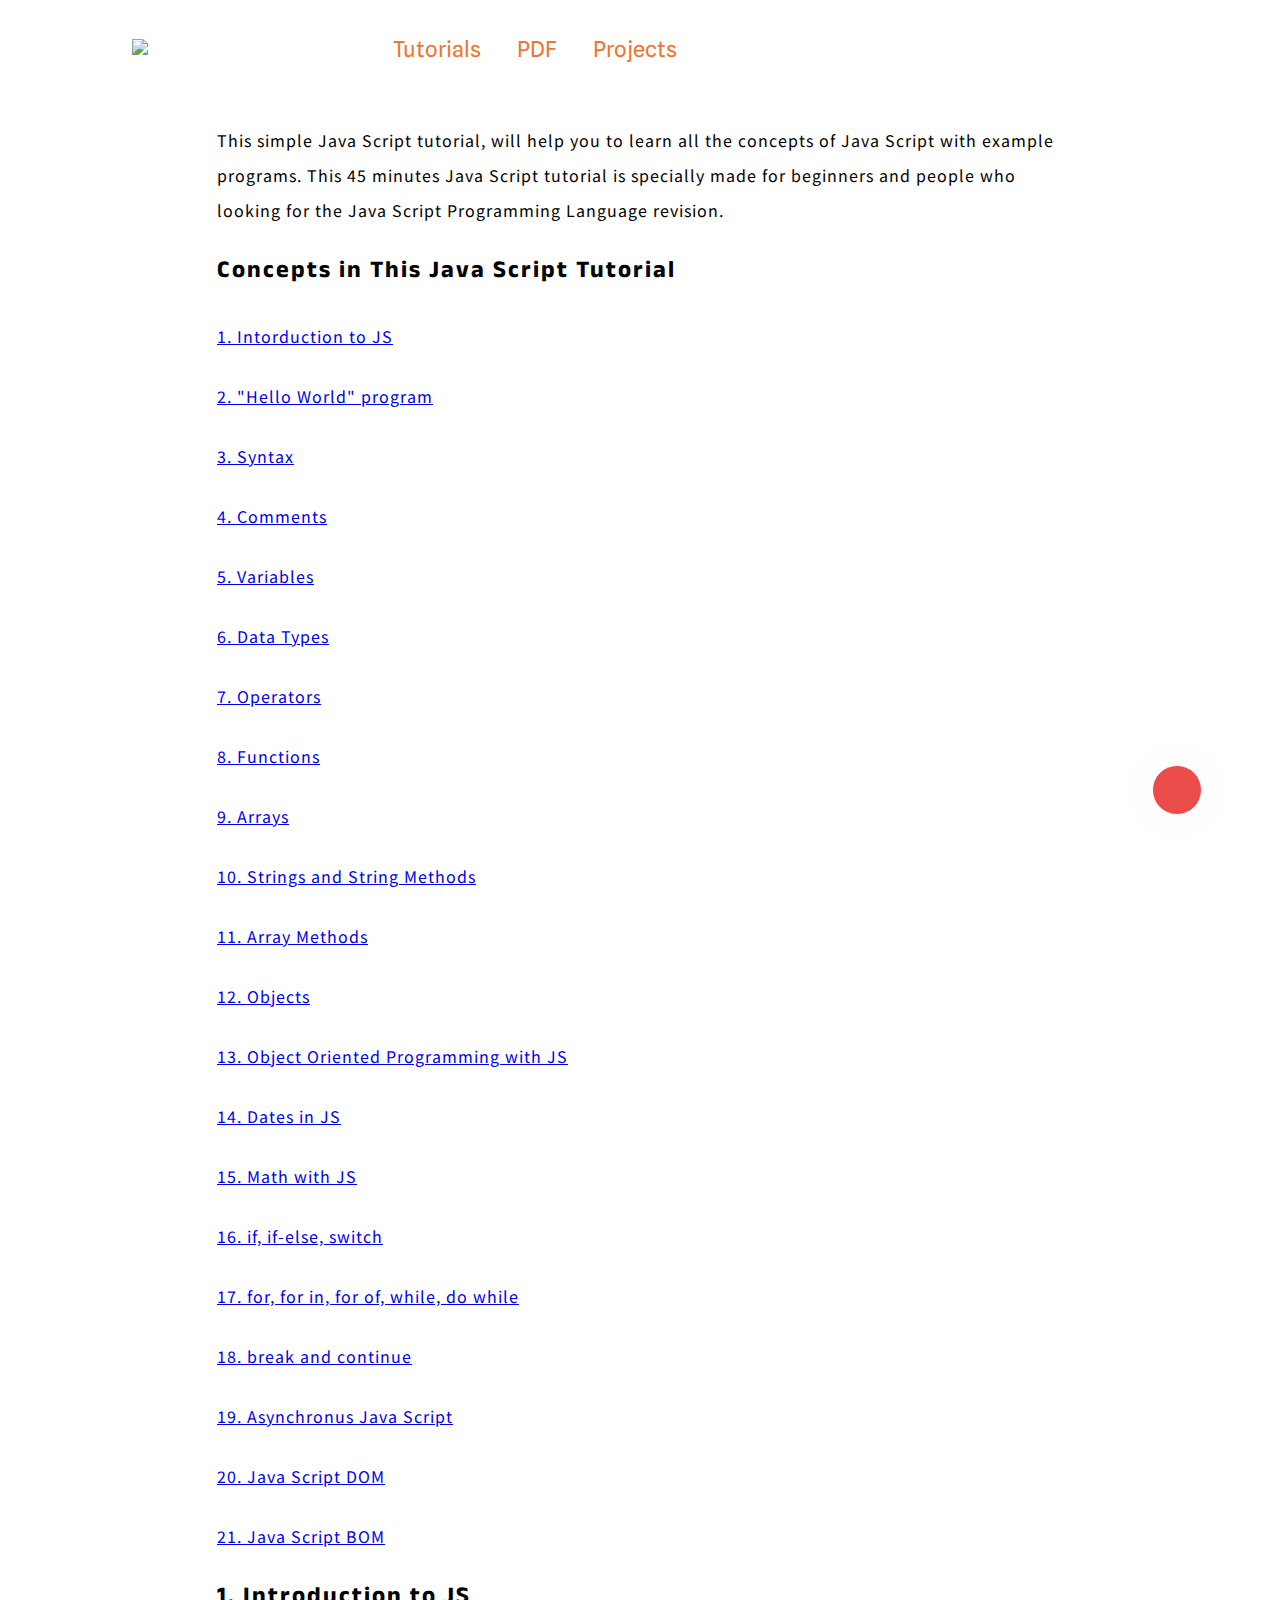
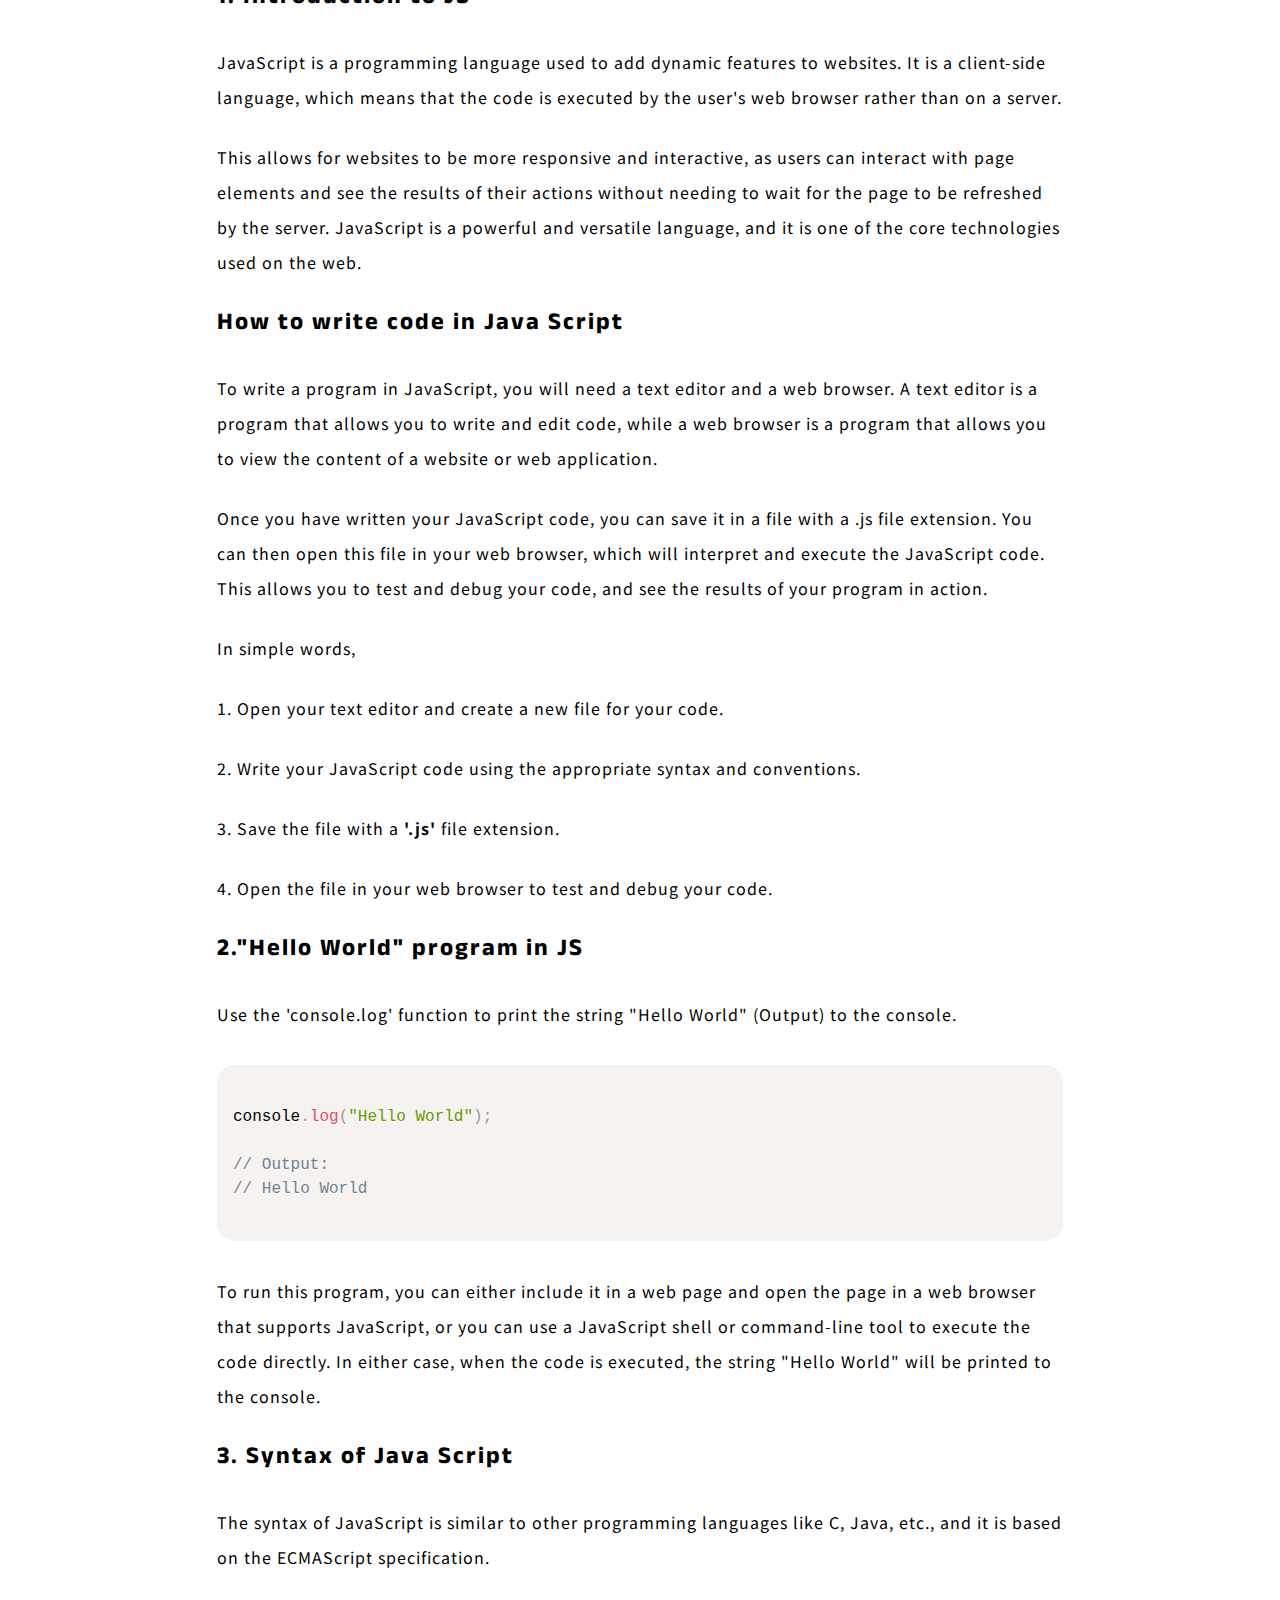
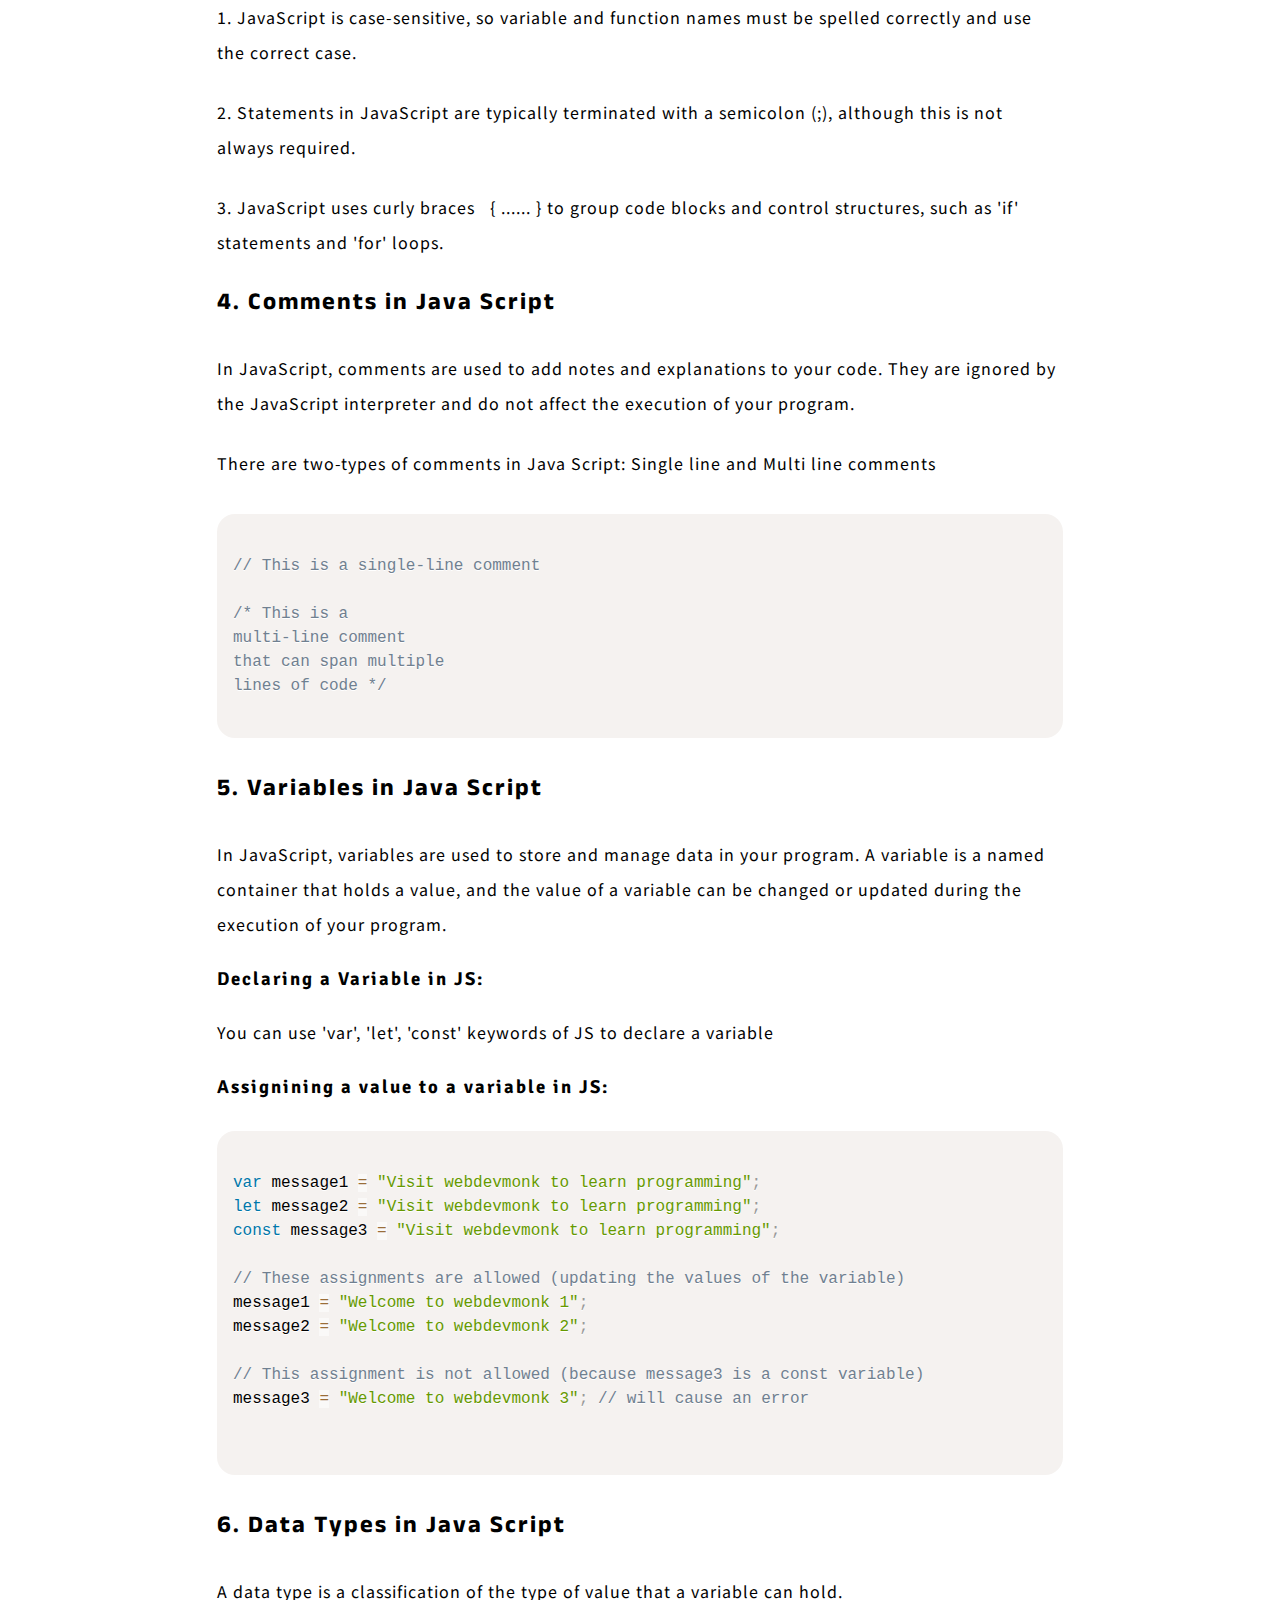
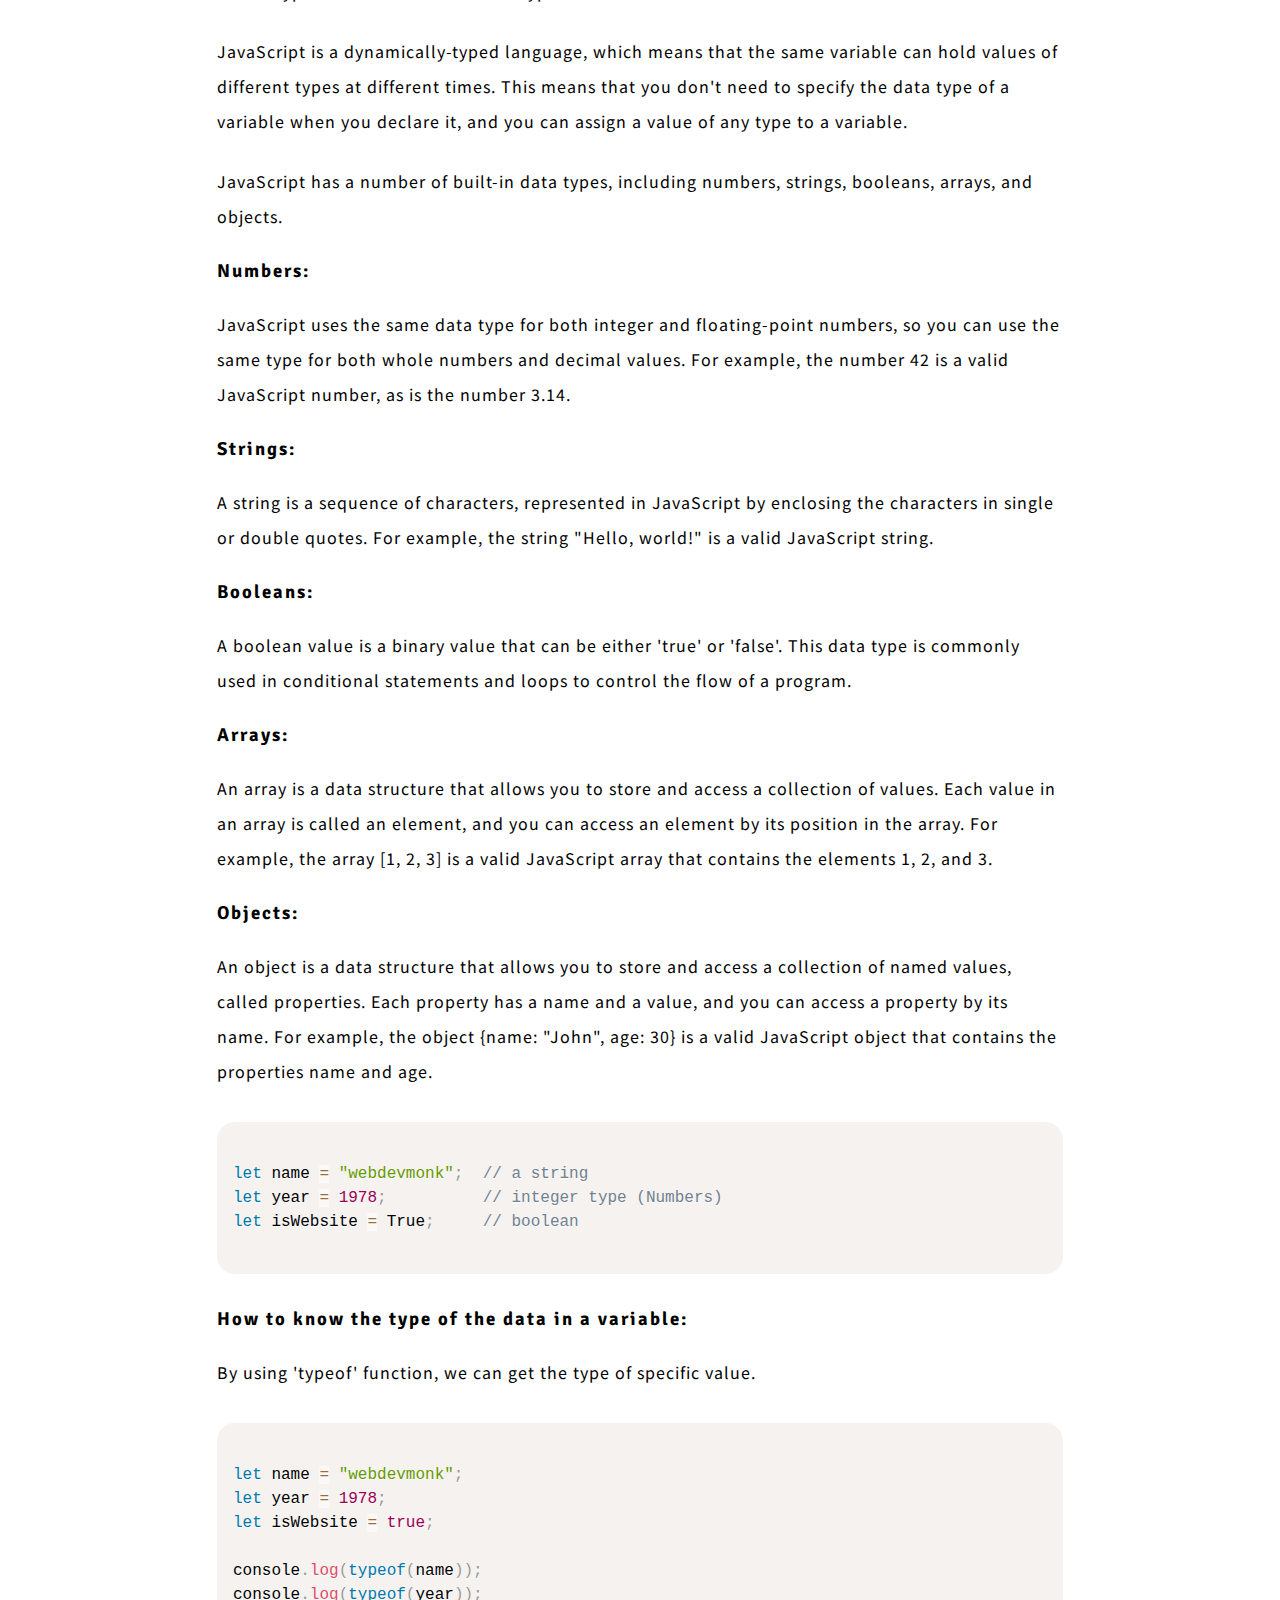
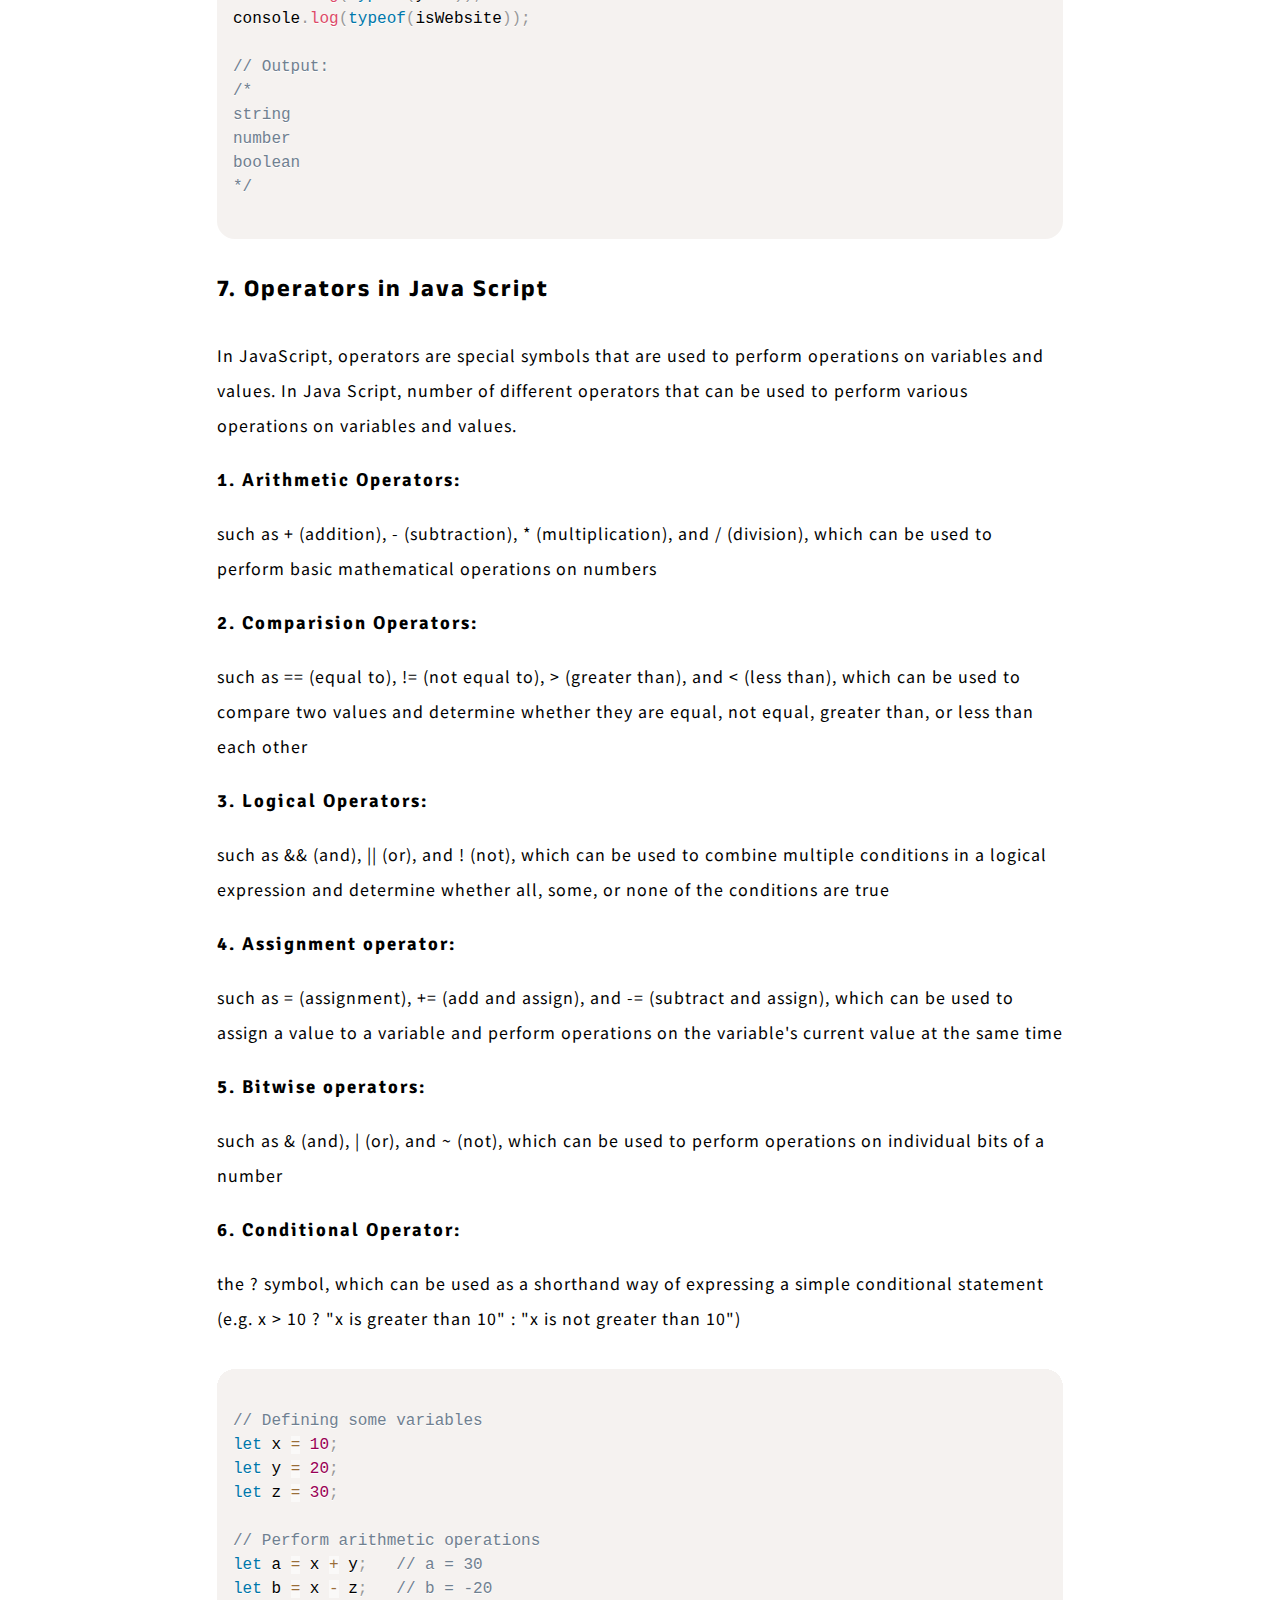
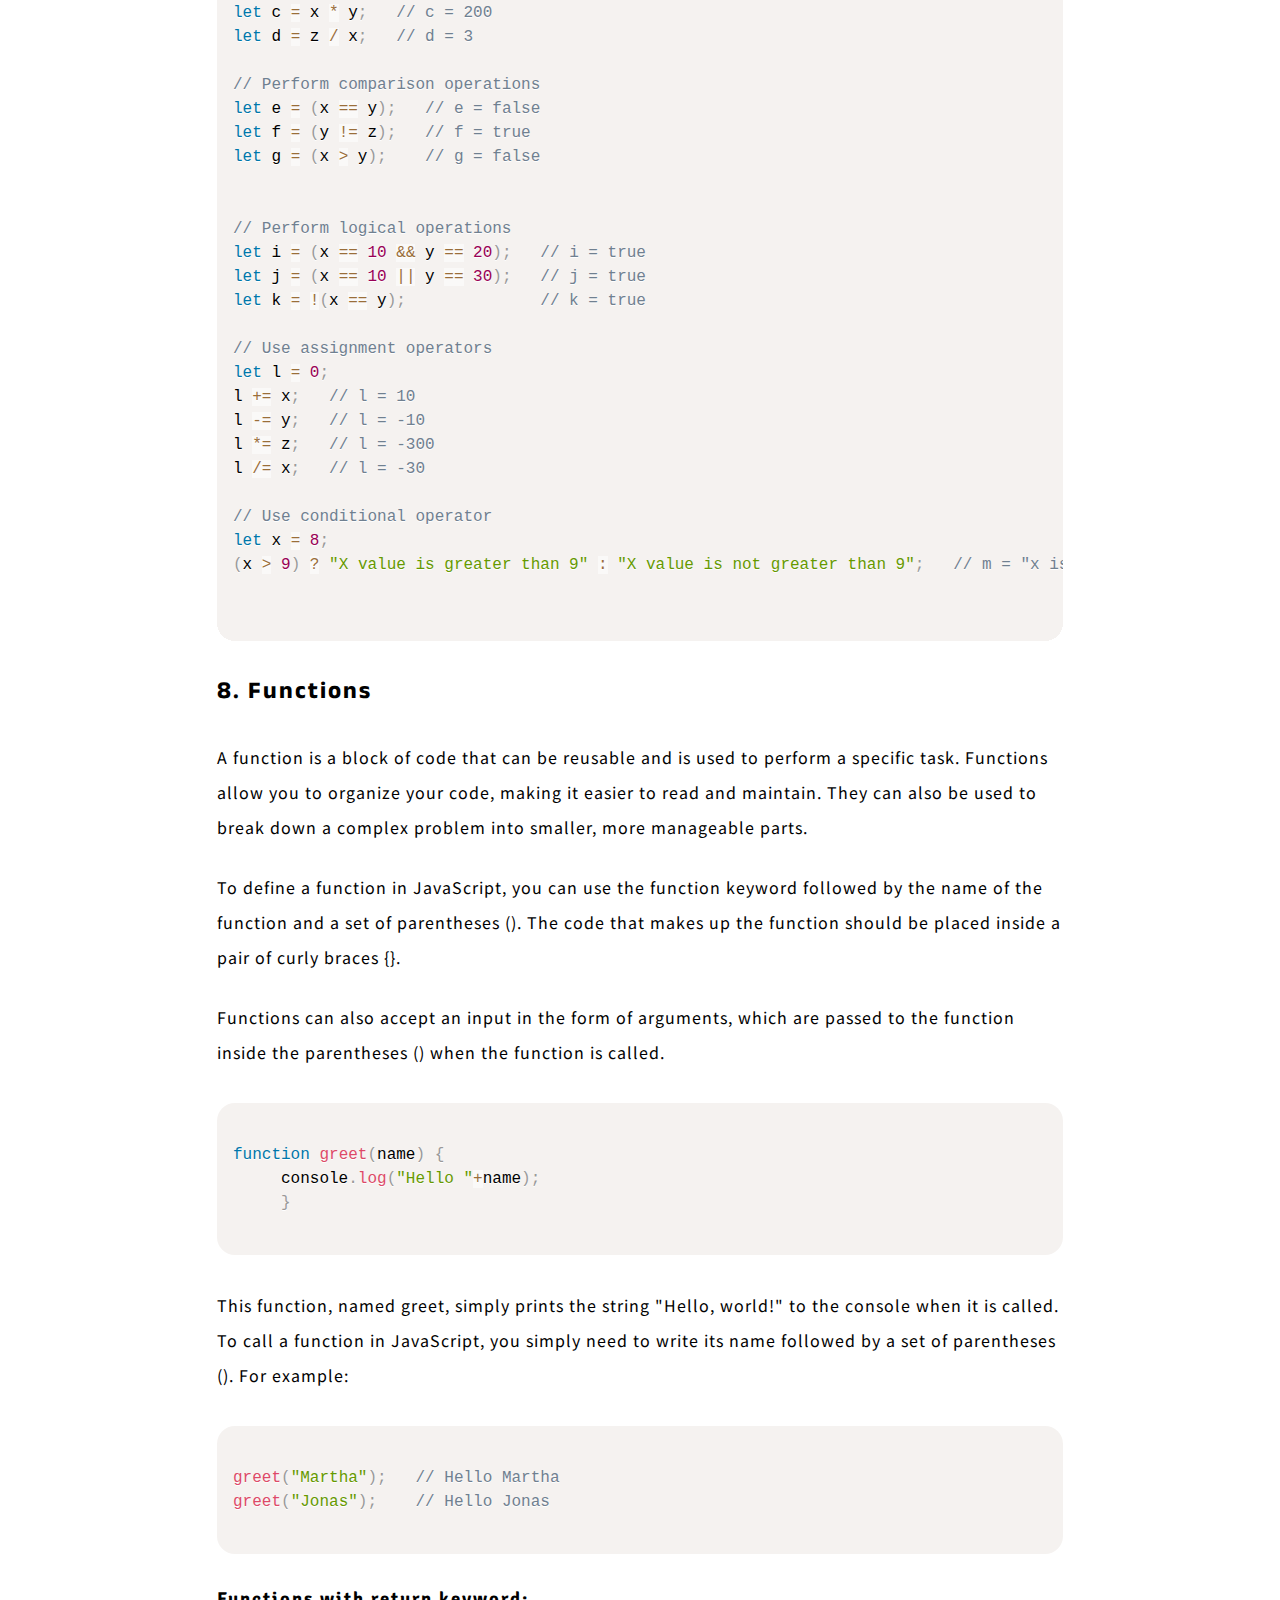
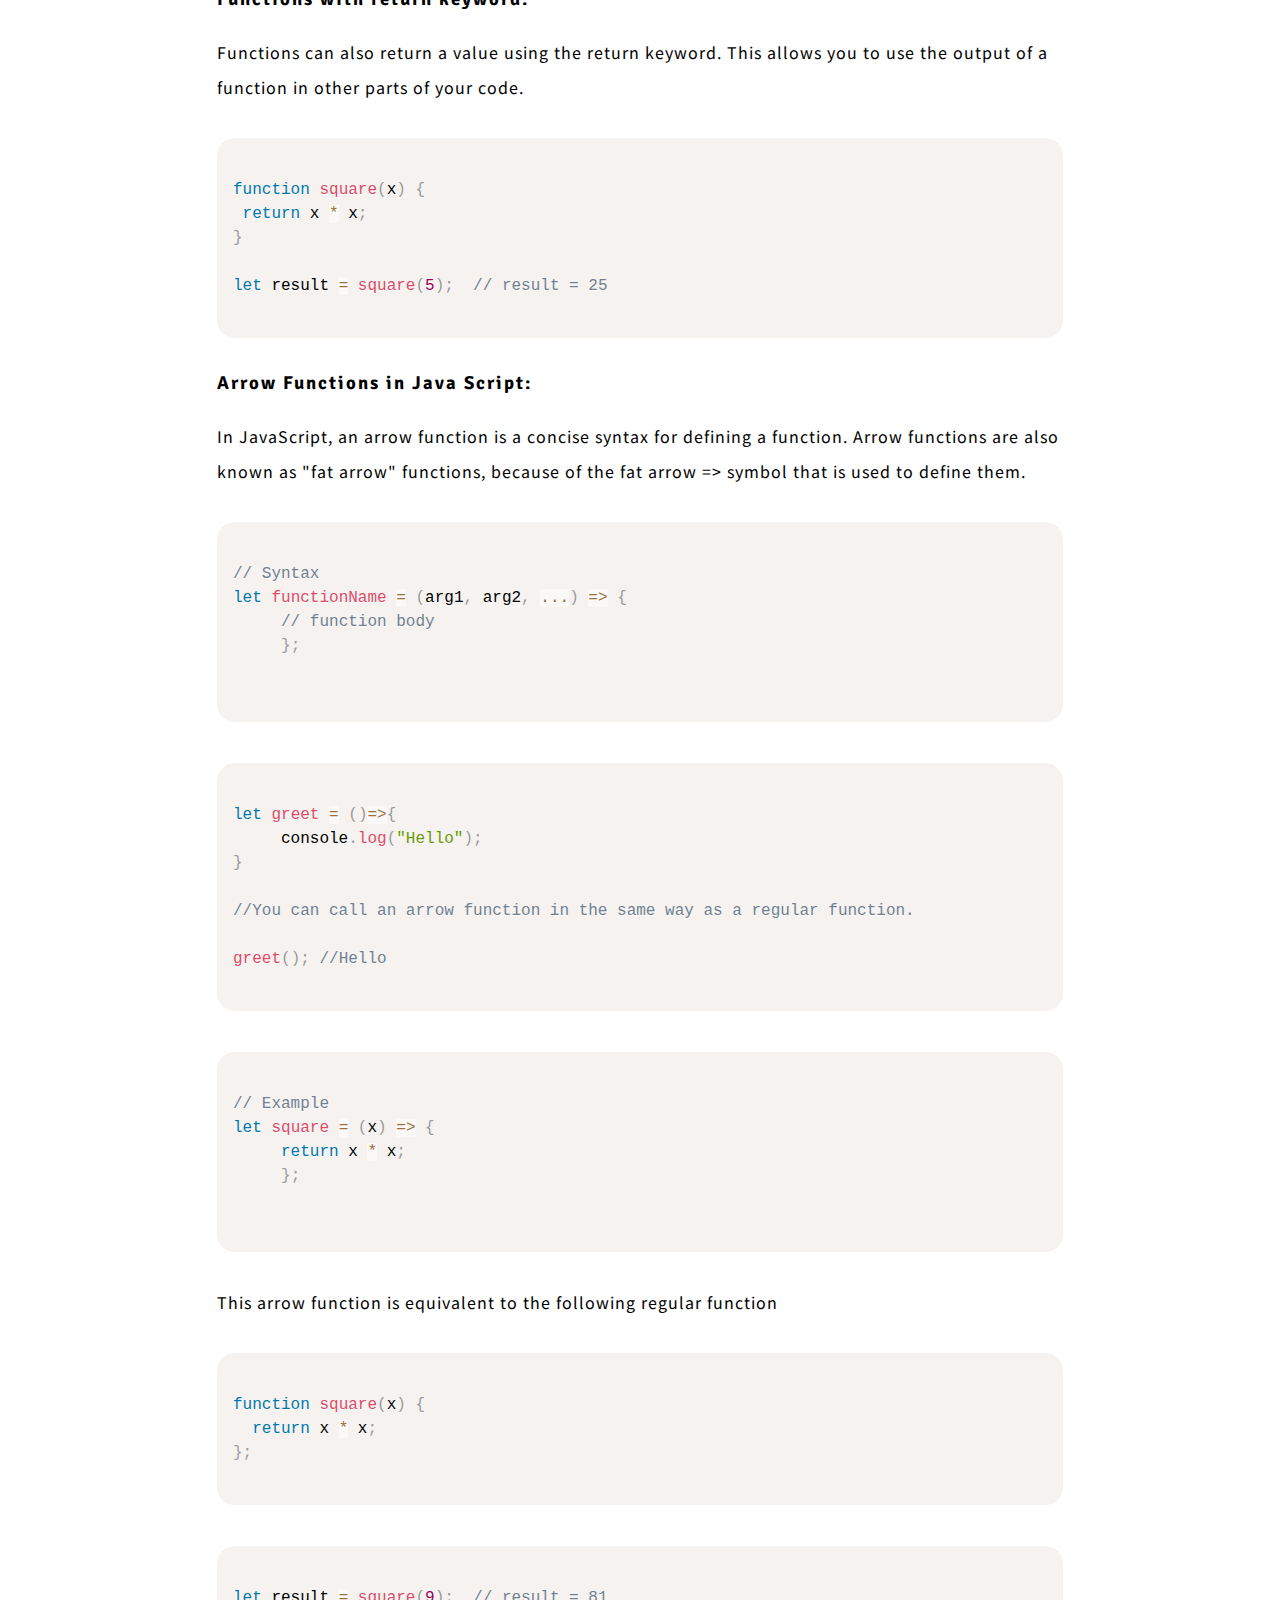
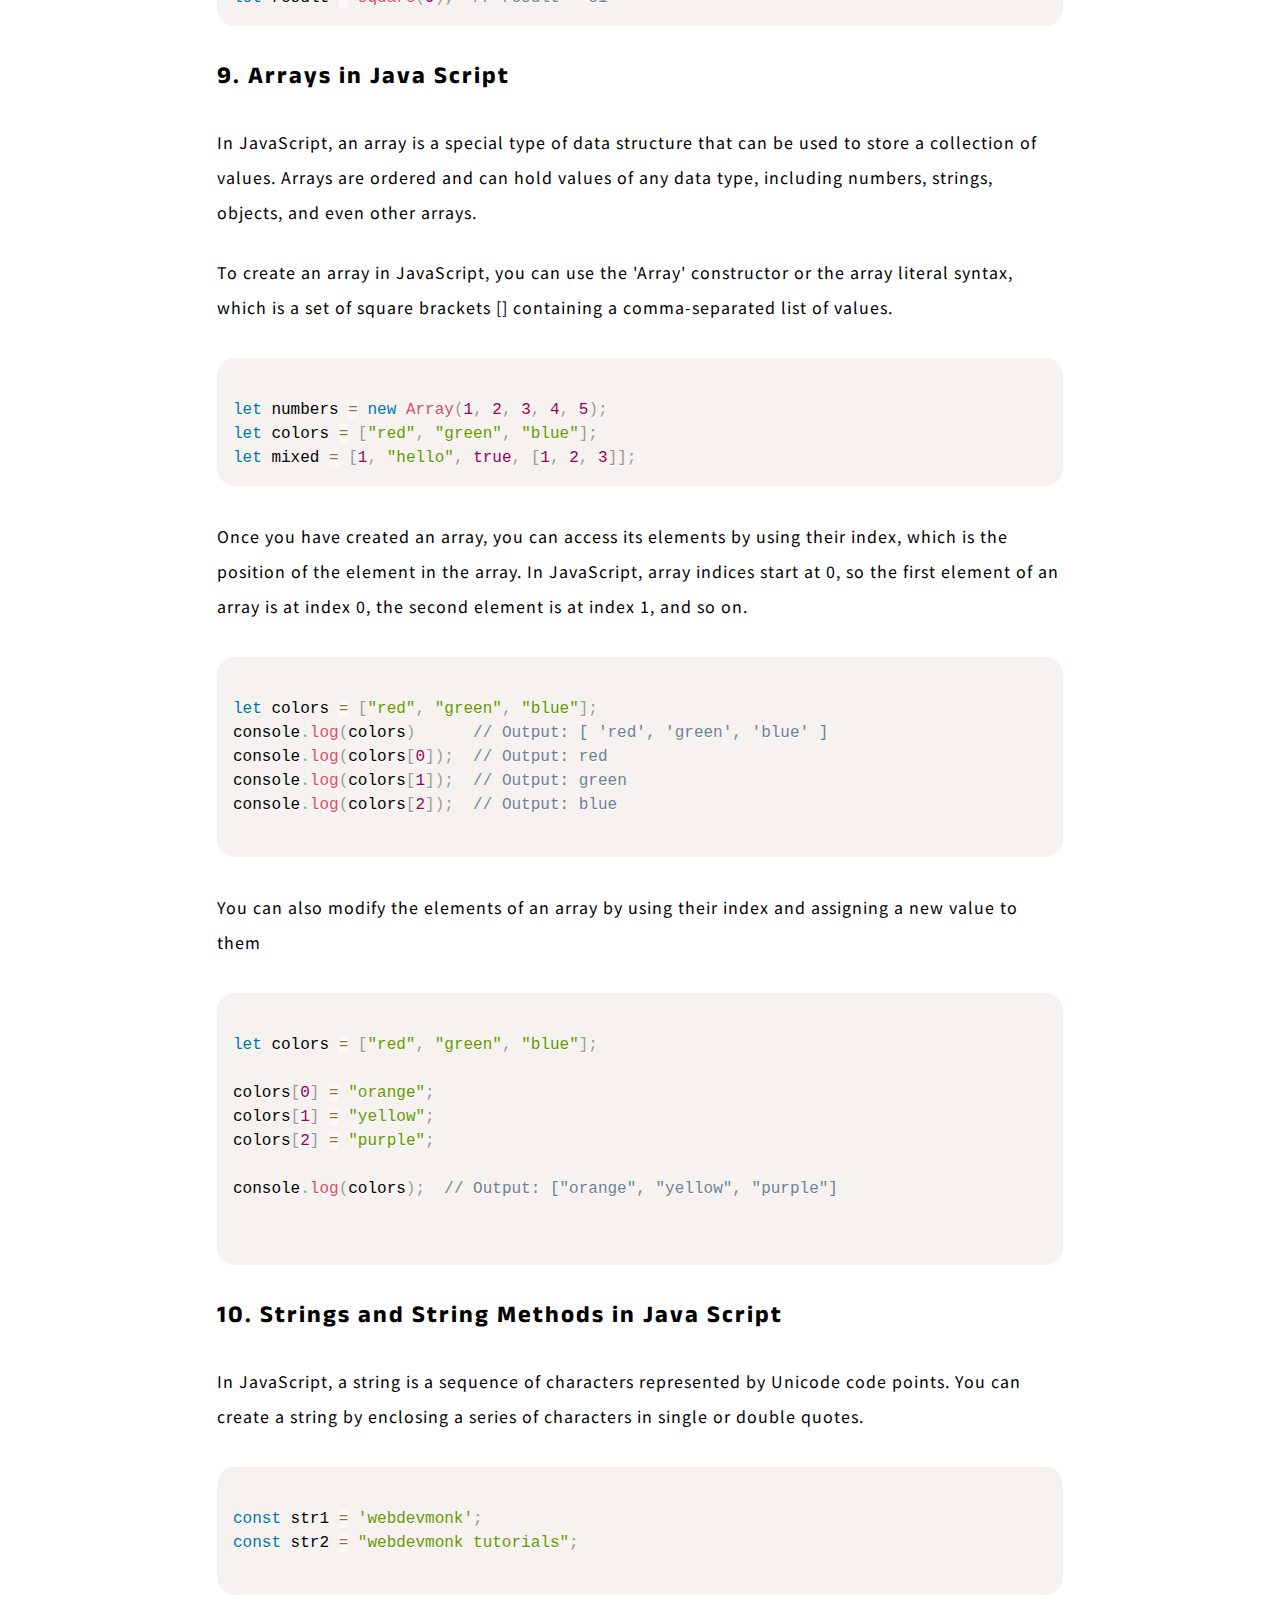
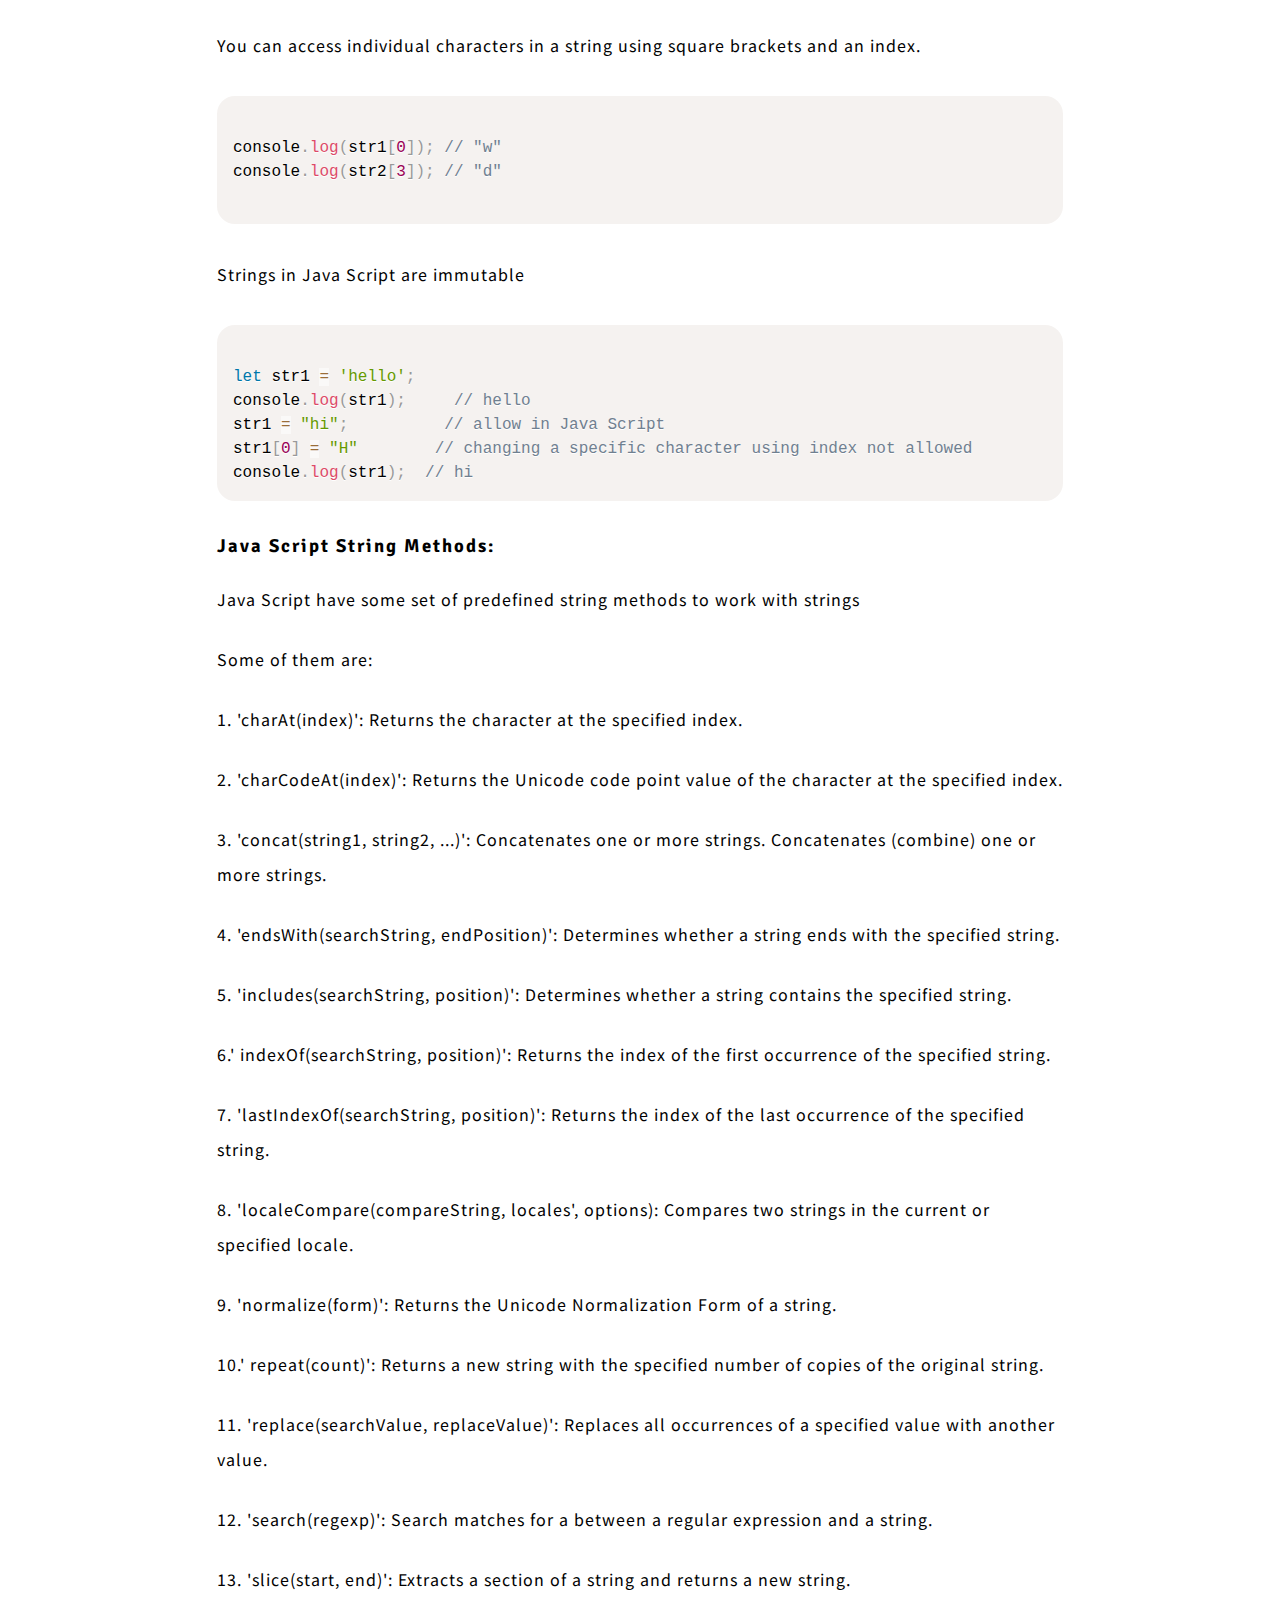
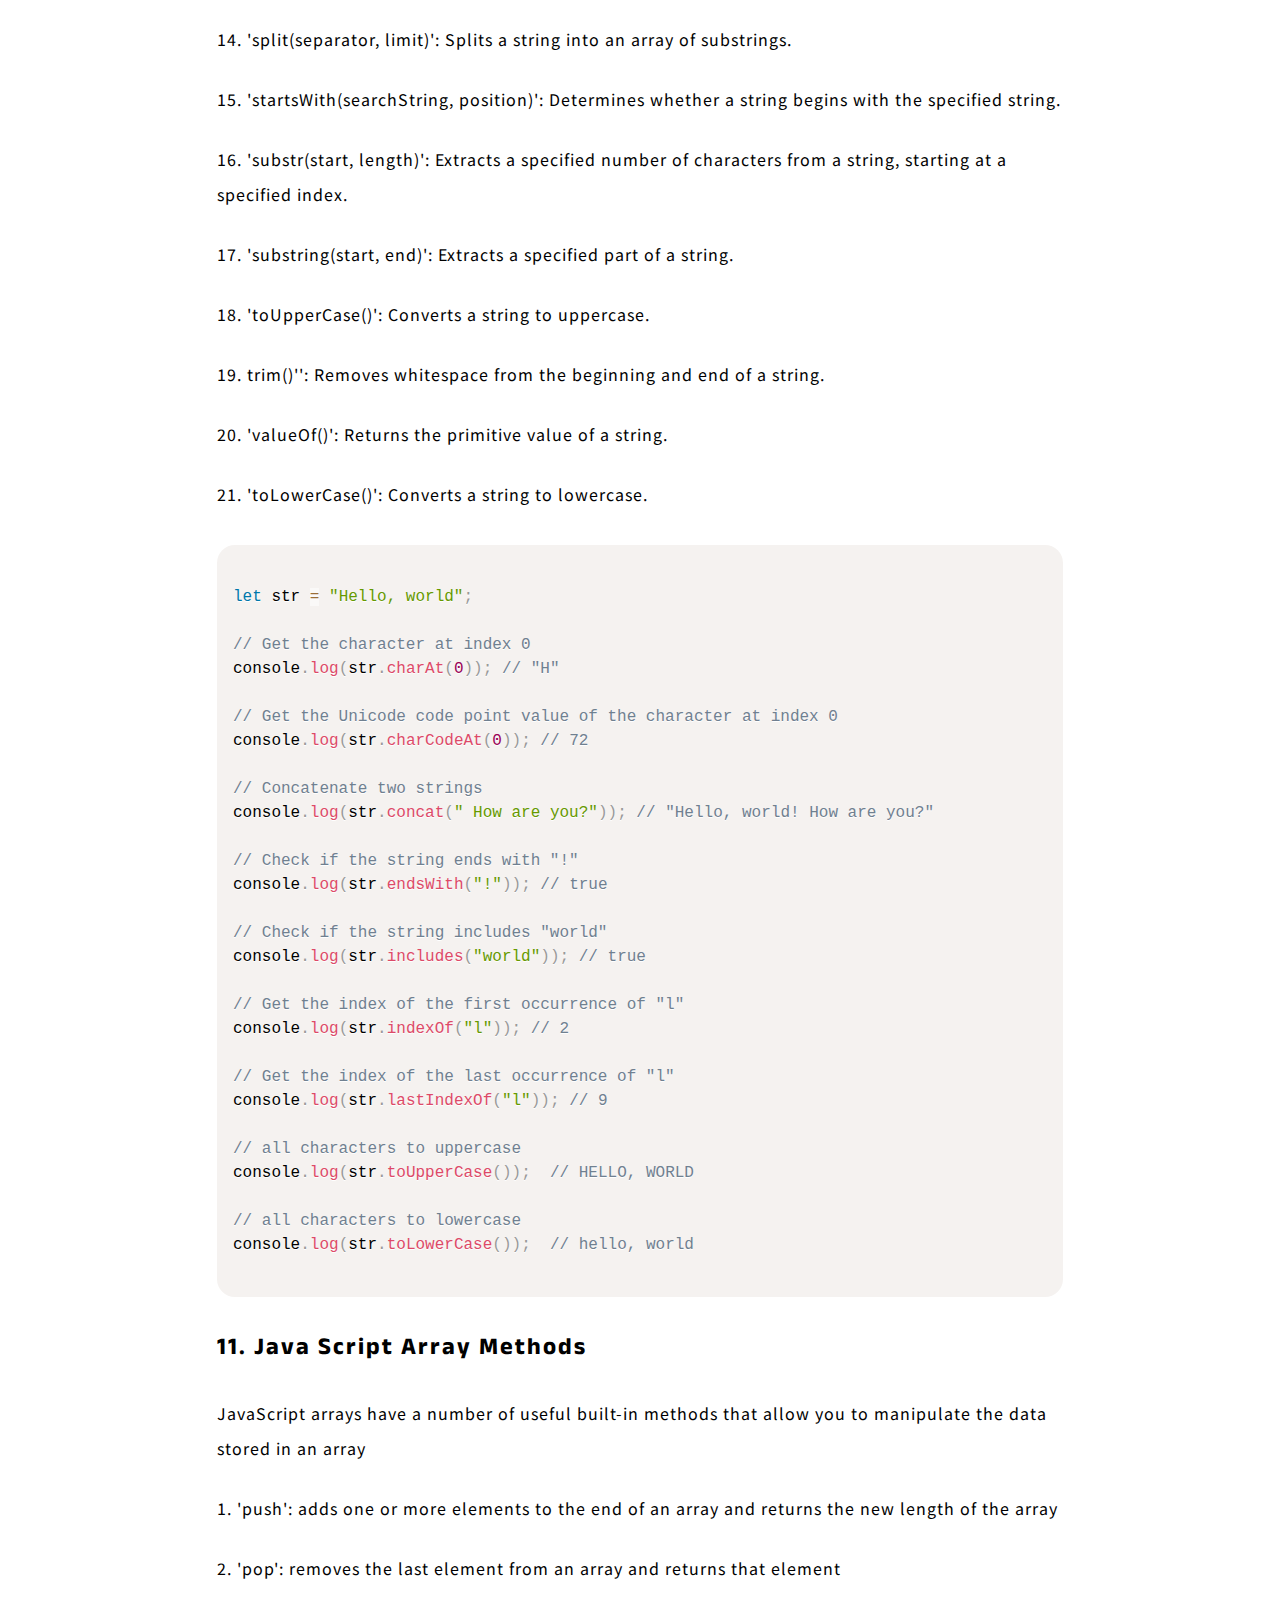
==== commit d0c886df: "Update js.html" ====
--- a/js.html
+++ b/js.html
@@ -4,8 +4,8 @@
      <meta charset="UTF-8">
      <meta http-equiv="X-UA-Compatible" content="IE=edge">
      <meta name="viewport" content="width=device-width, initial-scale=1.0">
-     <link rel="stylesheet" href="../main/style.css"> 
-     <link rel="stylesheet" href="../main/prism.css">
+     <link rel="stylesheet" href="style.css"> 
+     <link rel="stylesheet" href="prism.css">
      <link rel="shortcut icon" href="../main/fav.png" type="image/x-icon">
      <link rel="stylesheet" href="https://cdnjs.cloudflare.com/ajax/libs/font-awesome/6.2.0/css/all.min.css" integrity="sha512-xh6O/CkQoPOWDdYTDqeRdPCVd1SpvCA9XXcUnZS2FmJNp1coAFzvtCN9BmamE+4aHK8yyUHUSCcJHgXloTyT2A==" crossorigin="anonymous" referrerpolicy="no-referrer" />
      <meta name="description" content="This 30 minutes Java Script tutorial will help you to learn all the basic concepts of java script to get started with web development.">
@@ -1047,7 +1047,7 @@
                                </ul>
                          </ul>
                     </footer>
-<script src="../main/app.js"></script>
-<script src="../main/prism.js"></script>
+<script src="app.js"></script>
+<script src="prism.js"></script>
 </body>
-</html>+</html>
--- a/style.css
+++ b/style.css
@@ -0,0 +1,180 @@
+@import url('https://fonts.googleapis.com/css2?family=Abel&family=Anek+Devanagari:wght@300&family=Baloo+Paaji+2&family=Inter+Tight:wght@200&family=Julius+Sans+One&family=League+Gothic&family=Manuale&family=Noto+Sans+KR:wght@300&family=Paytone+One&family=Roboto&family=Signika+Negative&family=Spline+Sans&family=Unbounded:wght@300&display=swap'); 
+*{
+     box-sizing: border-box;
+     margin: 0%;
+     padding: 0%;
+     --nav:rgb(255, 255, 255);
+     --main:rgb(255, 255, 255);
+     --footer: black;
+     --header:white;
+     --listcolor:rgb(238, 118, 49);
+     --listfont: 'Spline Sans', sans-serif;
+     --listsize:22px;
+     --h1:'Baloo Paaji 2', cursive;
+     --para: 'Noto Sans KR', sans-serif;
+     --parasize:19px;
+     --h2:'Anek Devanagari', sans-serif;
+     --h3: 'Signika Negative', sans-serif;
+      --para2size:18px;
+ }
+ 
+ #opens{
+     display: none;
+ }
+ #closes{
+     display: none;
+ }
+nav{
+     width: 100%;
+     background-color:var(--nav);
+     padding: 18px;
+     display: flex;
+     justify-content: space-around;
+     align-items: center;
+}
+
+nav ul{
+     display: flex;
+     
+}
+nav ul li{
+     font-size: var(--listsize);
+     font-family: var(--listfont);
+     padding: 18px;
+     list-style: none;
+     color: var(--listcolor);
+}
+nav ul a{
+     text-decoration: none;
+}
+header{
+     width: 100%;
+     
+     background: white;
+     border: 1px solid black;
+     padding: 18px;
+}
+main{
+     width: 70%;
+     padding: 25px;
+     margin: auto;
+     display:flex ;
+     flex-direction: column;
+     gap:25px;
+}
+main h1{
+     font-family: var(--h1);
+     text-align: center;
+     letter-spacing: 2px;
+     word-spacing: 9px;
+}
+main h2{
+     font-family: var(--h2);
+     letter-spacing: 2px;
+}
+main p{
+     font-family: var(--para);
+     letter-spacing: 1px;
+}
+
+footer{
+     width: 100%;
+     display: flex;
+     justify-content: space-between;
+     background-color: black;
+     padding: 18px;
+     height: 25vh;
+     align-items: center;
+     font-family: var(--listfont);
+}
+footer a{
+     text-decoration: none;
+     color: white;
+}
+ 
+footer li{
+     list-style: none;
+}
+footer ul{
+     display: flex;
+     gap:30px;
+}
+i{
+     font-size: 25px;
+}
+main pre{
+     border-radius: 18px;
+  
+}
+#white{
+     display:none;
+}
+#moon{
+     display: none;
+}
+ p{
+     line-height: 35px;
+ }
+ h3{
+     font-family: var(--h3);
+     letter-spacing: 2px;
+ }
+ #up{
+     position: fixed;
+     z-index: 1;
+     top:85vh;
+     left:90%;
+     background: rgb(234, 75, 75);;
+     padding: 9px;
+     border: 1px solid rgb(255, 251, 251);
+     border-radius: 50%;
+     width: 50px;
+     height: 50px;
+     text-align: center;
+     box-shadow: 0 0 50px rgb(255, 245, 245);
+     cursor: pointer;
+
+ }
+@media screen and (max-width:800px) {
+     #up{
+          left:80%;
+     }
+     nav{
+          justify-content: space-around;
+          width: 100%;
+          text-align: center;
+         }
+         #opens{
+          display: block;
+     }
+          #closes{
+          display: none;
+          }
+         nav ul{
+          display: none;
+          flex-direction: column;
+          position: absolute;
+          top:10%;
+          background-color: rgb(255, 255, 255);
+          width: 100%;
+          }
+     main{
+          width: 100%;
+          padding: 18px;
+     }
+     footer{
+          flex-direction: column;
+          width: 100%;
+          padding: 15px;
+          height: 50vh;
+          justify-content: center;
+          text-align: center;
+     }
+     footer h2{
+          margin-bottom: 15px;
+     }
+     footer ul{
+          flex-direction: column;
+          gap:20px;
+     }
+}--- a/prism.css
+++ b/prism.css
@@ -0,0 +1,7 @@
+/* PrismJS 1.29.0
+https://prismjs.com/download.html#themes=prism&languages=markup+css+clike+javascript+c+csharp+cpp+css-extras+java+python&plugins=line-highlight+line-numbers+highlight-keywords+inline-color+toolbar+copy-to-clipboard */
+code[class*=language-],pre[class*=language-]{color:#000;background:0 0;text-shadow:0 1px #fff;font-family:Consolas,Monaco,'Andale Mono','Ubuntu Mono',monospace;font-size:1em;text-align:left;white-space:pre;word-spacing:normal;word-break:normal;word-wrap:normal;line-height:1.5;-moz-tab-size:4;-o-tab-size:4;tab-size:4;-webkit-hyphens:none;-moz-hyphens:none;-ms-hyphens:none;hyphens:none}code[class*=language-] ::-moz-selection,code[class*=language-]::-moz-selection,pre[class*=language-] ::-moz-selection,pre[class*=language-]::-moz-selection{text-shadow:none;background:#b3d4fc}code[class*=language-] ::selection,code[class*=language-]::selection,pre[class*=language-] ::selection,pre[class*=language-]::selection{text-shadow:none;background:#b3d4fc}@media print{code[class*=language-],pre[class*=language-]{text-shadow:none}}pre[class*=language-]{padding:1em;margin:.5em 0;overflow:auto}:not(pre)>code[class*=language-],pre[class*=language-]{background:#f5f2f0}:not(pre)>code[class*=language-]{padding:.1em;border-radius:.3em;white-space:normal}.token.cdata,.token.comment,.token.doctype,.token.prolog{color:#708090}.token.punctuation{color:#999}.token.namespace{opacity:.7}.token.boolean,.token.constant,.token.deleted,.token.number,.token.property,.token.symbol,.token.tag{color:#905}.token.attr-name,.token.builtin,.token.char,.token.inserted,.token.selector,.token.string{color:#690}.language-css .token.string,.style .token.string,.token.entity,.token.operator,.token.url{color:#9a6e3a;background:hsla(0,0%,100%,.5)}.token.atrule,.token.attr-value,.token.keyword{color:#07a}.token.class-name,.token.function{color:#dd4a68}.token.important,.token.regex,.token.variable{color:#e90}.token.bold,.token.important{font-weight:700}.token.italic{font-style:italic}.token.entity{cursor:help}
+pre[data-line]{position:relative;padding:1em 0 1em 3em}.line-highlight{position:absolute;left:0;right:0;padding:inherit 0;margin-top:1em;background:hsla(24,20%,50%,.08);background:linear-gradient(to right,hsla(24,20%,50%,.1) 70%,hsla(24,20%,50%,0));pointer-events:none;line-height:inherit;white-space:pre}@media print{.line-highlight{-webkit-print-color-adjust:exact;color-adjust:exact}}.line-highlight:before,.line-highlight[data-end]:after{content:attr(data-start);position:absolute;top:.4em;left:.6em;min-width:1em;padding:0 .5em;background-color:hsla(24,20%,50%,.4);color:#f4f1ef;font:bold 65%/1.5 sans-serif;text-align:center;vertical-align:.3em;border-radius:999px;text-shadow:none;box-shadow:0 1px #fff}.line-highlight[data-end]:after{content:attr(data-end);top:auto;bottom:.4em}.line-numbers .line-highlight:after,.line-numbers .line-highlight:before{content:none}pre[id].linkable-line-numbers span.line-numbers-rows{pointer-events:all}pre[id].linkable-line-numbers span.line-numbers-rows>span:before{cursor:pointer}pre[id].linkable-line-numbers span.line-numbers-rows>span:hover:before{background-color:rgba(128,128,128,.2)}
+pre[class*=language-].line-numbers{position:relative;padding-left:3.8em;counter-reset:linenumber}pre[class*=language-].line-numbers>code{position:relative;white-space:inherit}.line-numbers .line-numbers-rows{position:absolute;pointer-events:none;top:0;font-size:100%;left:-3.8em;width:3em;letter-spacing:-1px;border-right:1px solid #999;-webkit-user-select:none;-moz-user-select:none;-ms-user-select:none;user-select:none}.line-numbers-rows>span{display:block;counter-increment:linenumber}.line-numbers-rows>span:before{content:counter(linenumber);color:#999;display:block;padding-right:.8em;text-align:right}
+span.inline-color-wrapper{background:url([data-uri]);background-position:center;background-size:110%;display:inline-block;height:1.333ch;width:1.333ch;margin:0 .333ch;box-sizing:border-box;border:1px solid #fff;outline:1px solid rgba(0,0,0,.5);overflow:hidden}span.inline-color{display:block;height:120%;width:120%}
+div.code-toolbar{position:relative}div.code-toolbar>.toolbar{position:absolute;z-index:10;top:.3em;right:.2em;transition:opacity .3s ease-in-out;opacity:0}div.code-toolbar:hover>.toolbar{opacity:1}div.code-toolbar:focus-within>.toolbar{opacity:1}div.code-toolbar>.toolbar>.toolbar-item{display:inline-block}div.code-toolbar>.toolbar>.toolbar-item>a{cursor:pointer}div.code-toolbar>.toolbar>.toolbar-item>button{background:0 0;border:0;color:inherit;font:inherit;line-height:normal;overflow:visible;padding:0;-webkit-user-select:none;-moz-user-select:none;-ms-user-select:none}div.code-toolbar>.toolbar>.toolbar-item>a,div.code-toolbar>.toolbar>.toolbar-item>button,div.code-toolbar>.toolbar>.toolbar-item>span{color:#bbb;font-size:.8em;padding:0 .5em;background:#f5f2f0;background:rgba(224,224,224,.2);box-shadow:0 2px 0 0 rgba(0,0,0,.2);border-radius:.5em}div.code-toolbar>.toolbar>.toolbar-item>a:focus,div.code-toolbar>.toolbar>.toolbar-item>a:hover,div.code-toolbar>.toolbar>.toolbar-item>button:focus,div.code-toolbar>.toolbar>.toolbar-item>button:hover,div.code-toolbar>.toolbar>.toolbar-item>span:focus,div.code-toolbar>.toolbar>.toolbar-item>span:hover{color:inherit;text-decoration:none}
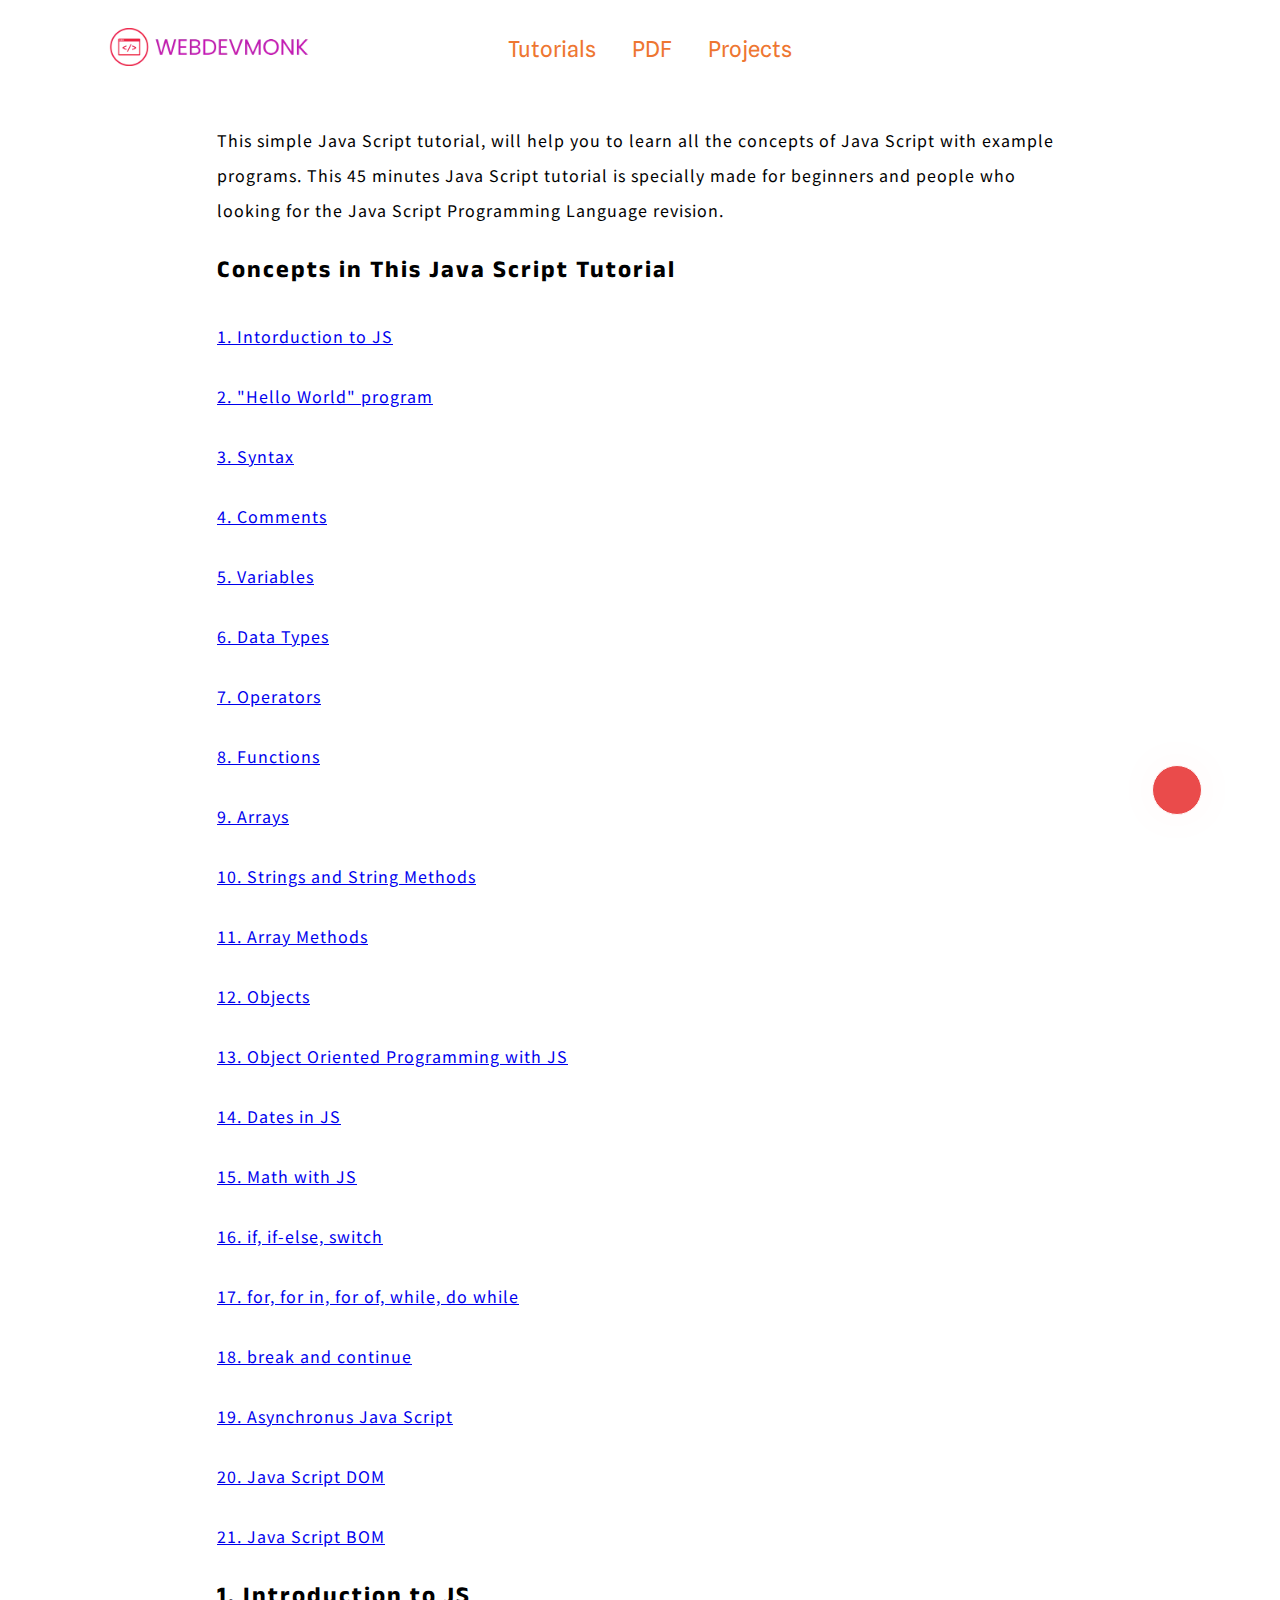
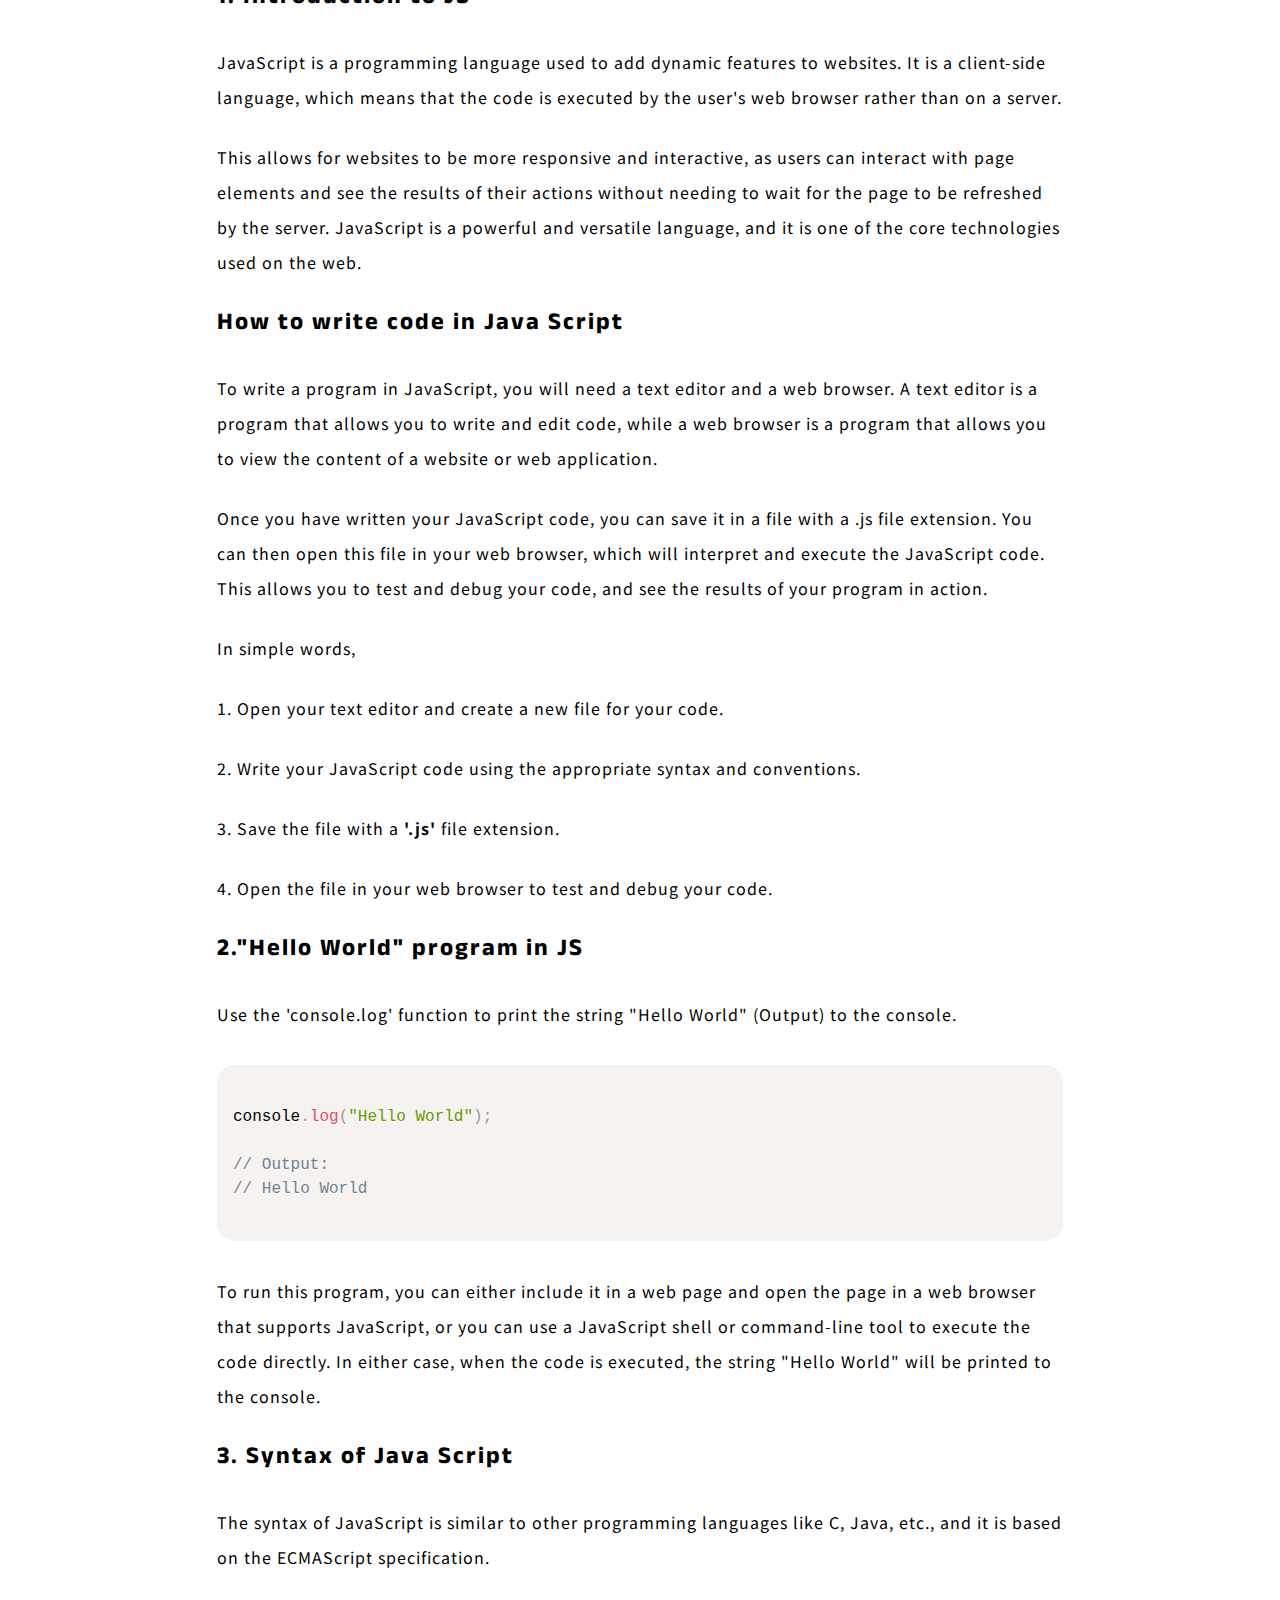
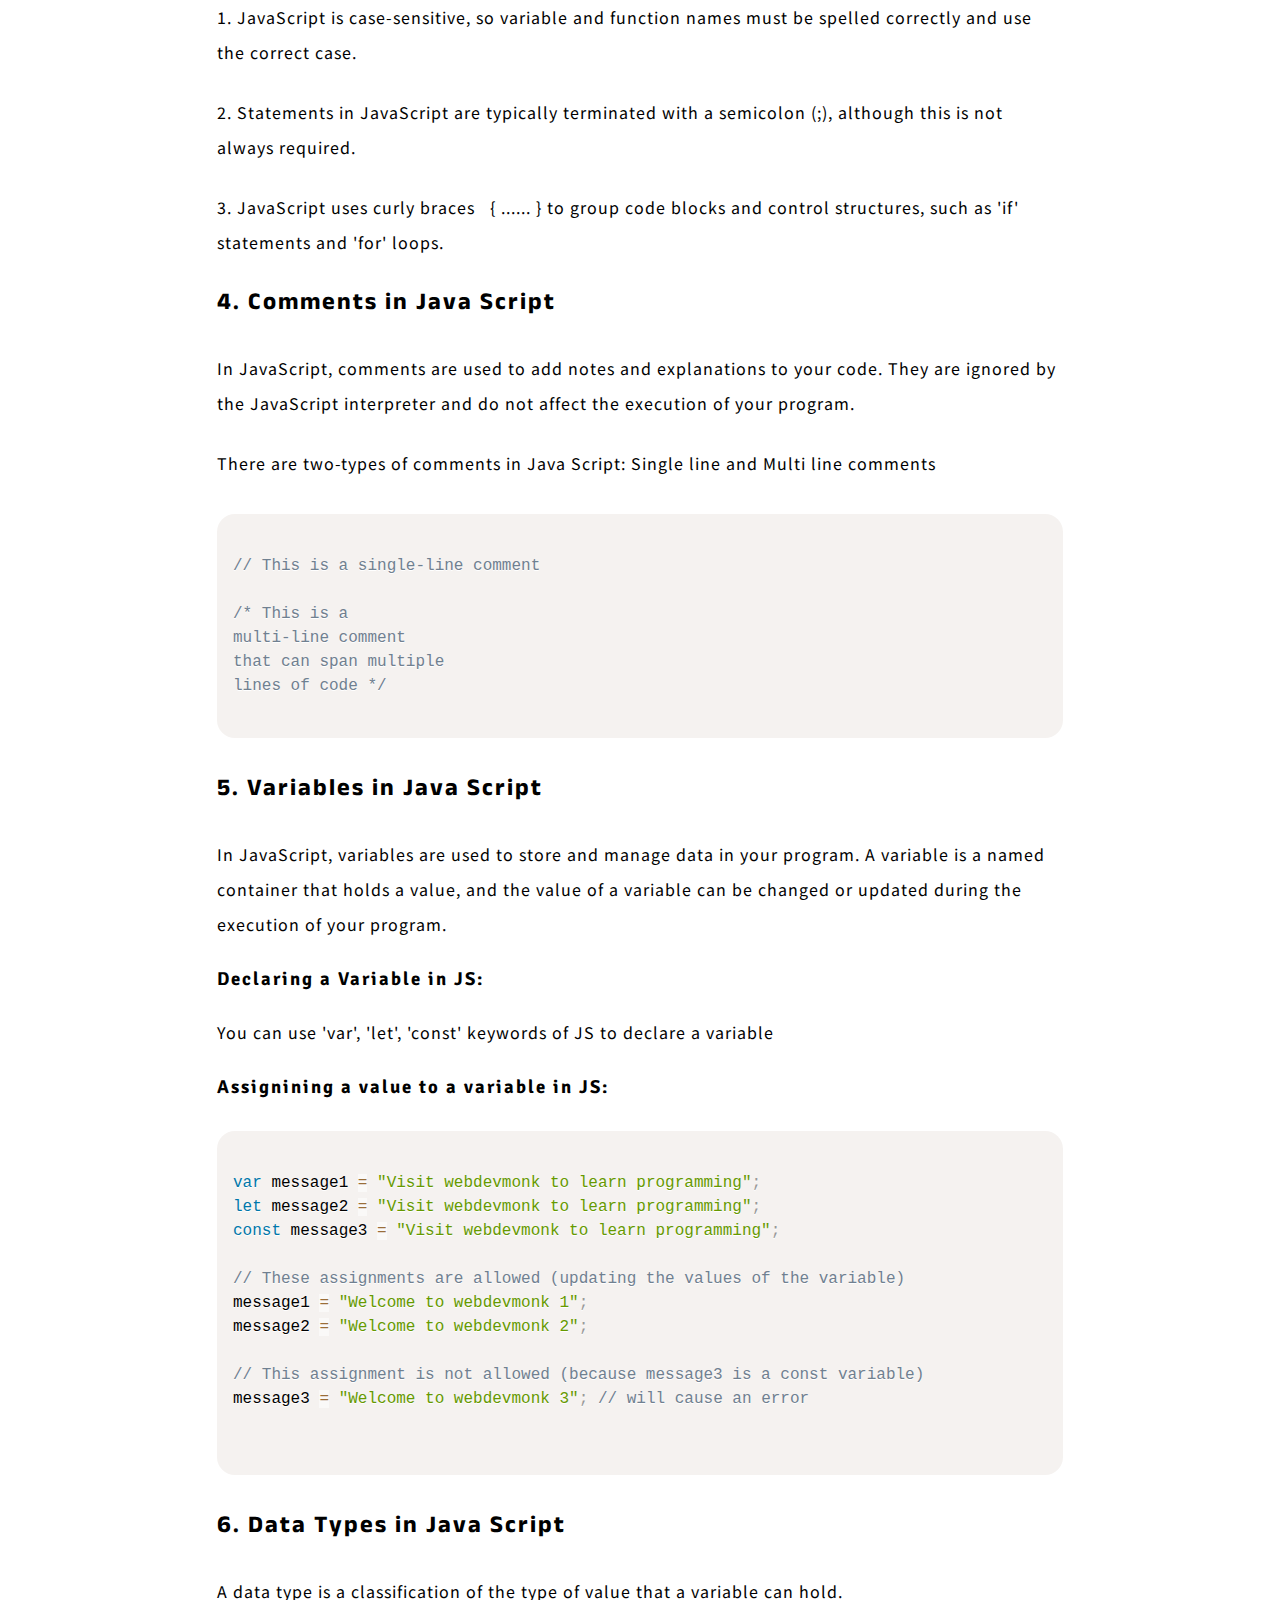
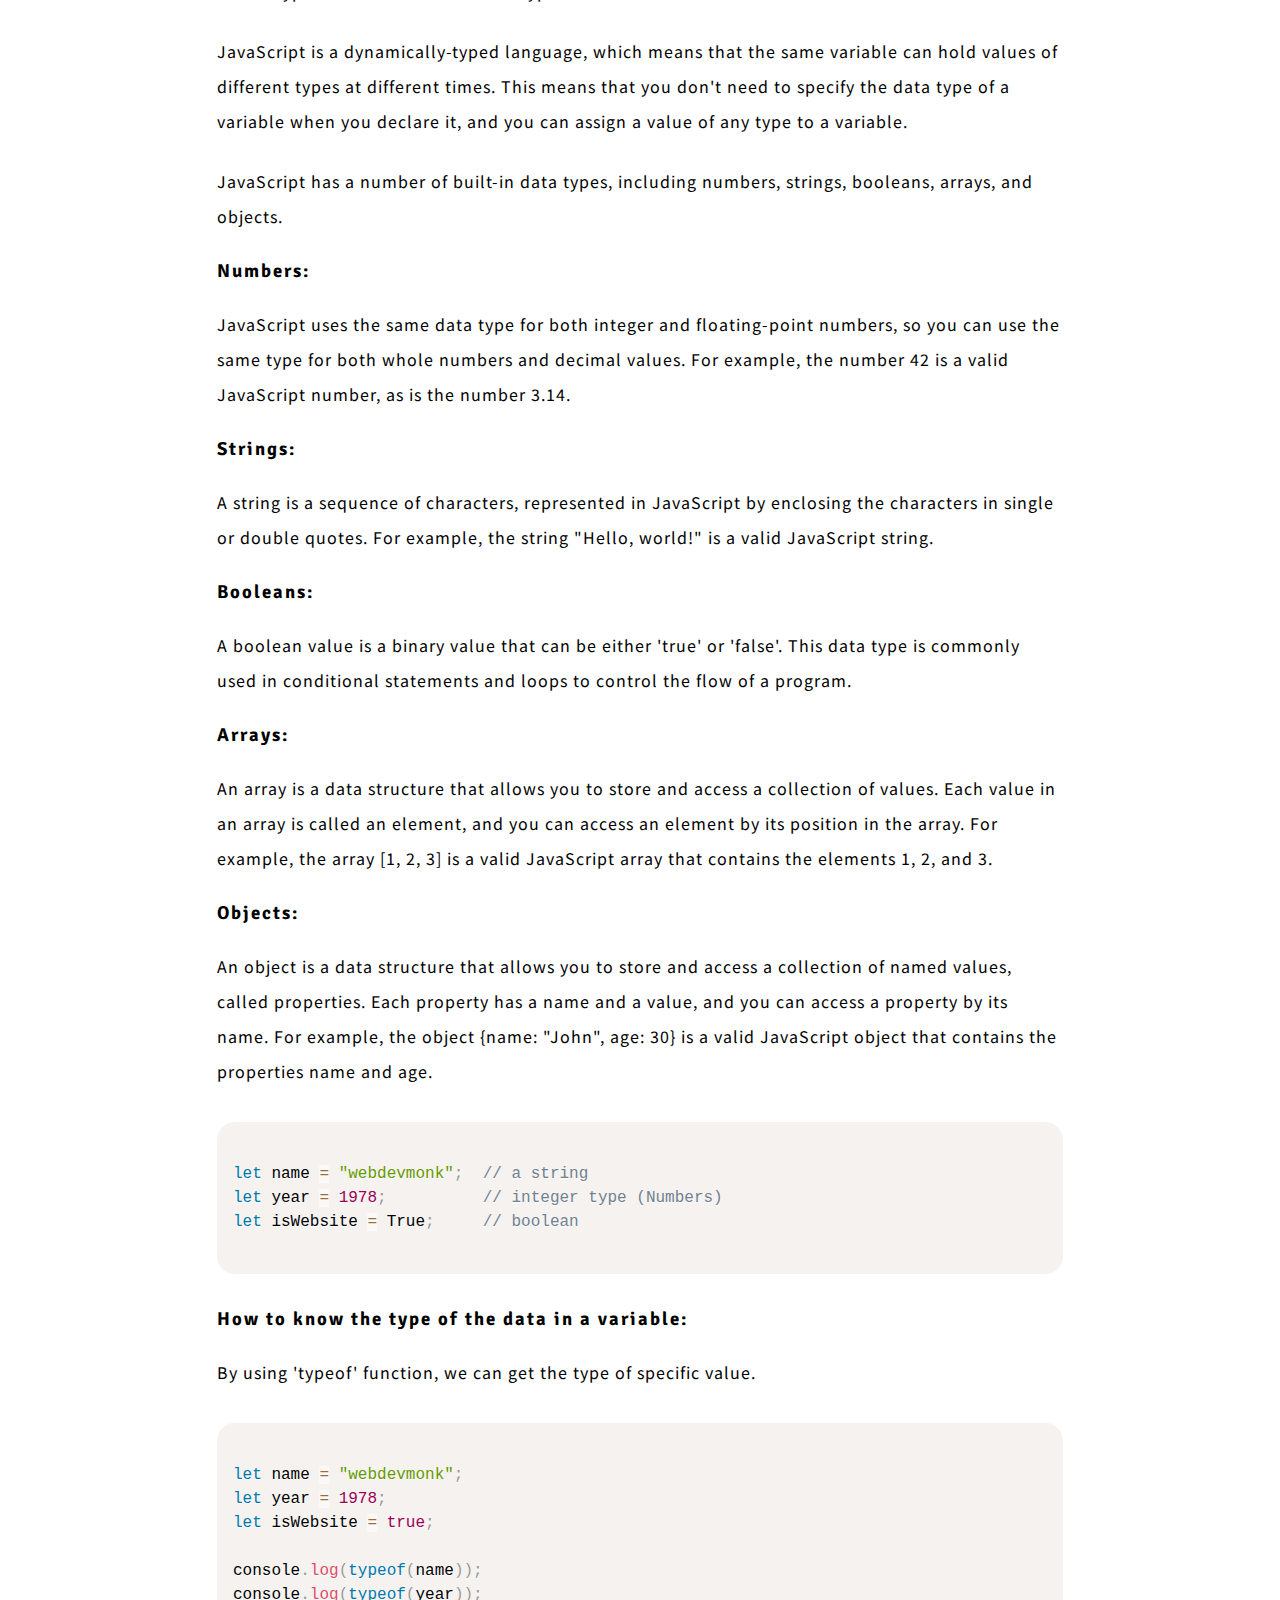
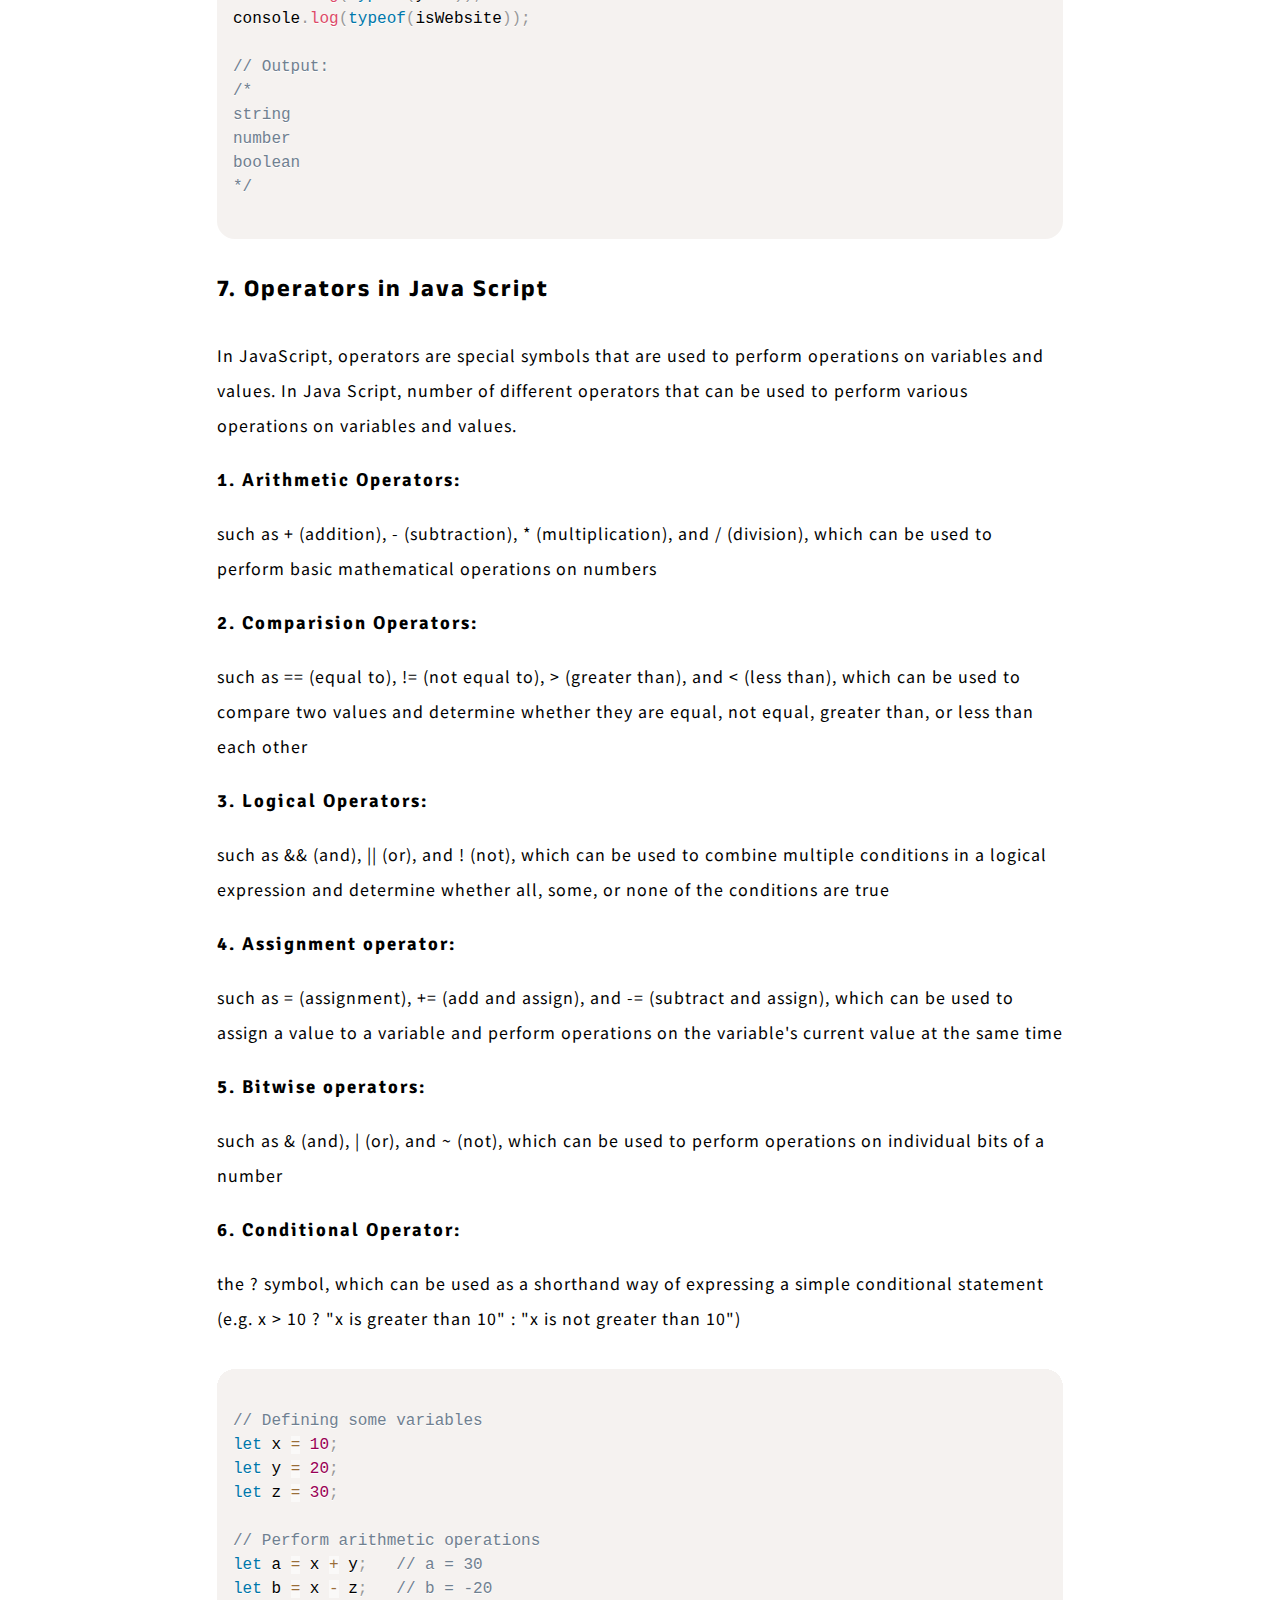
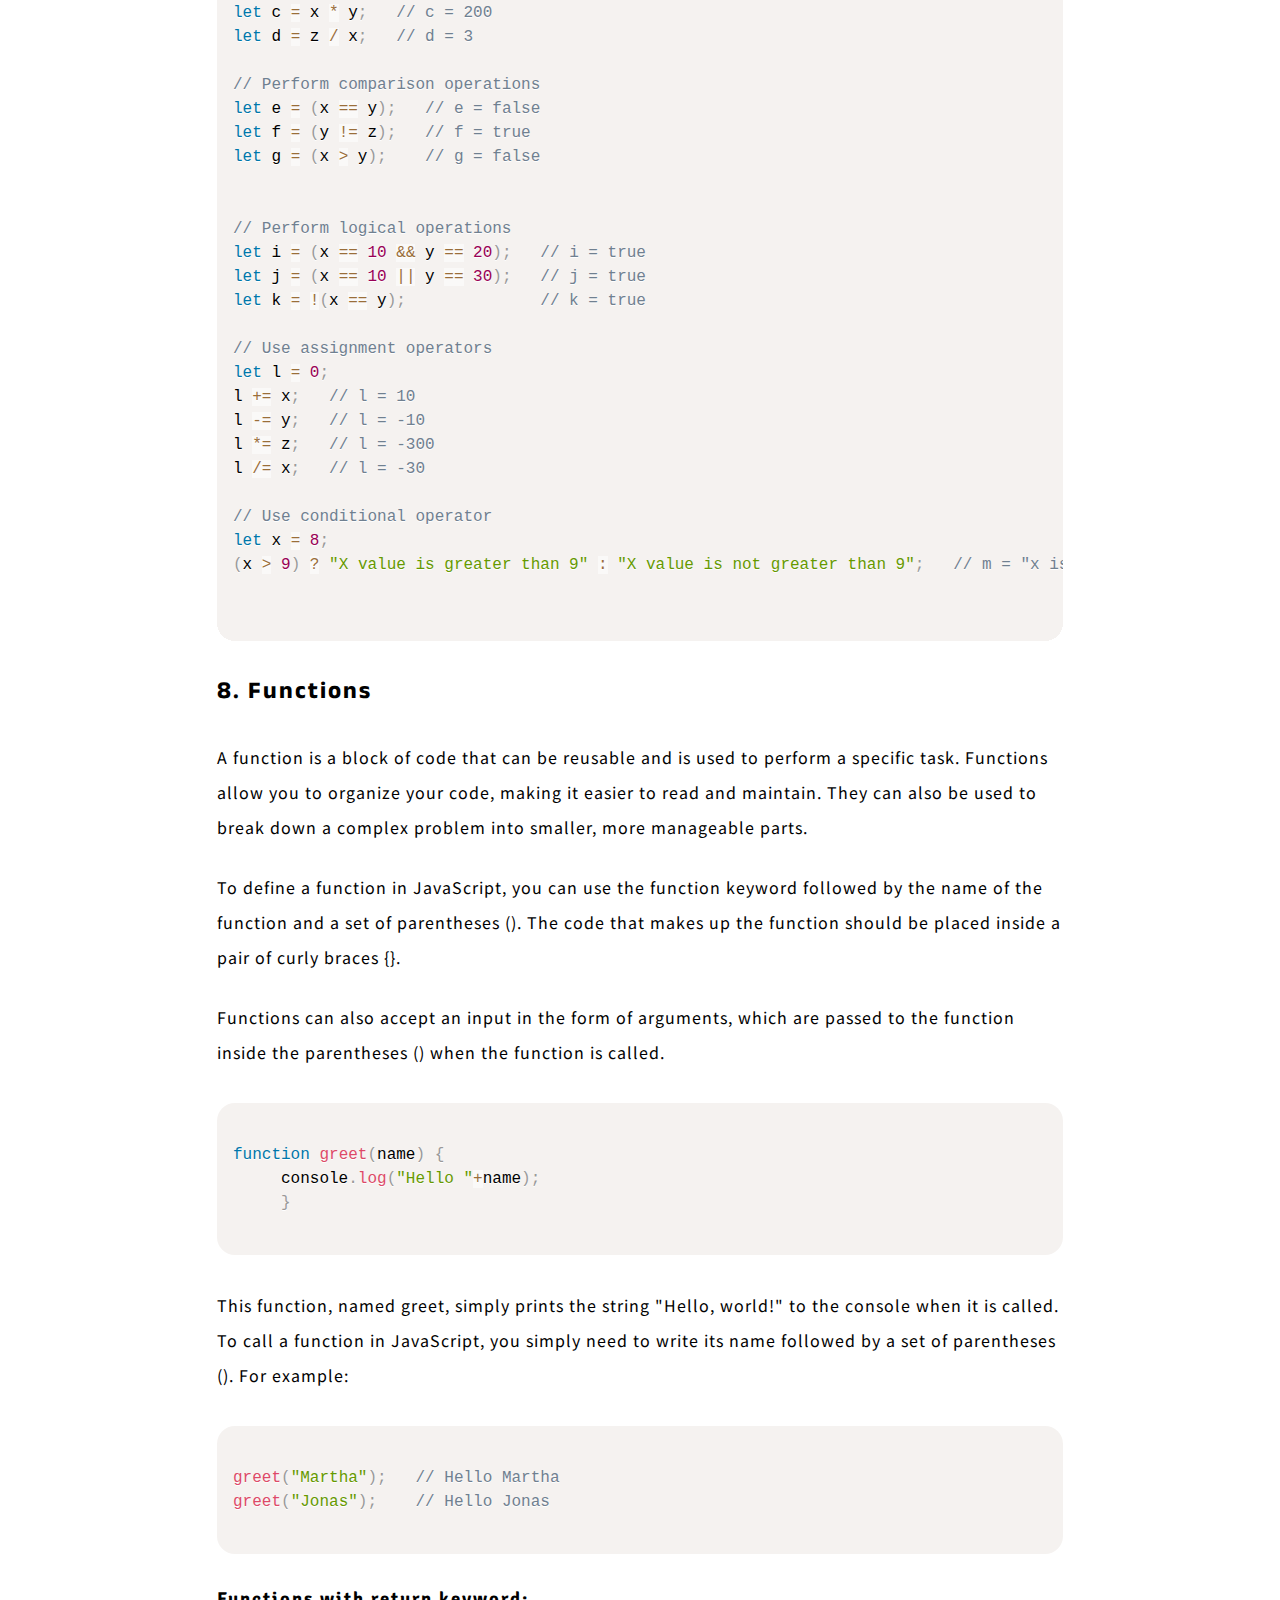
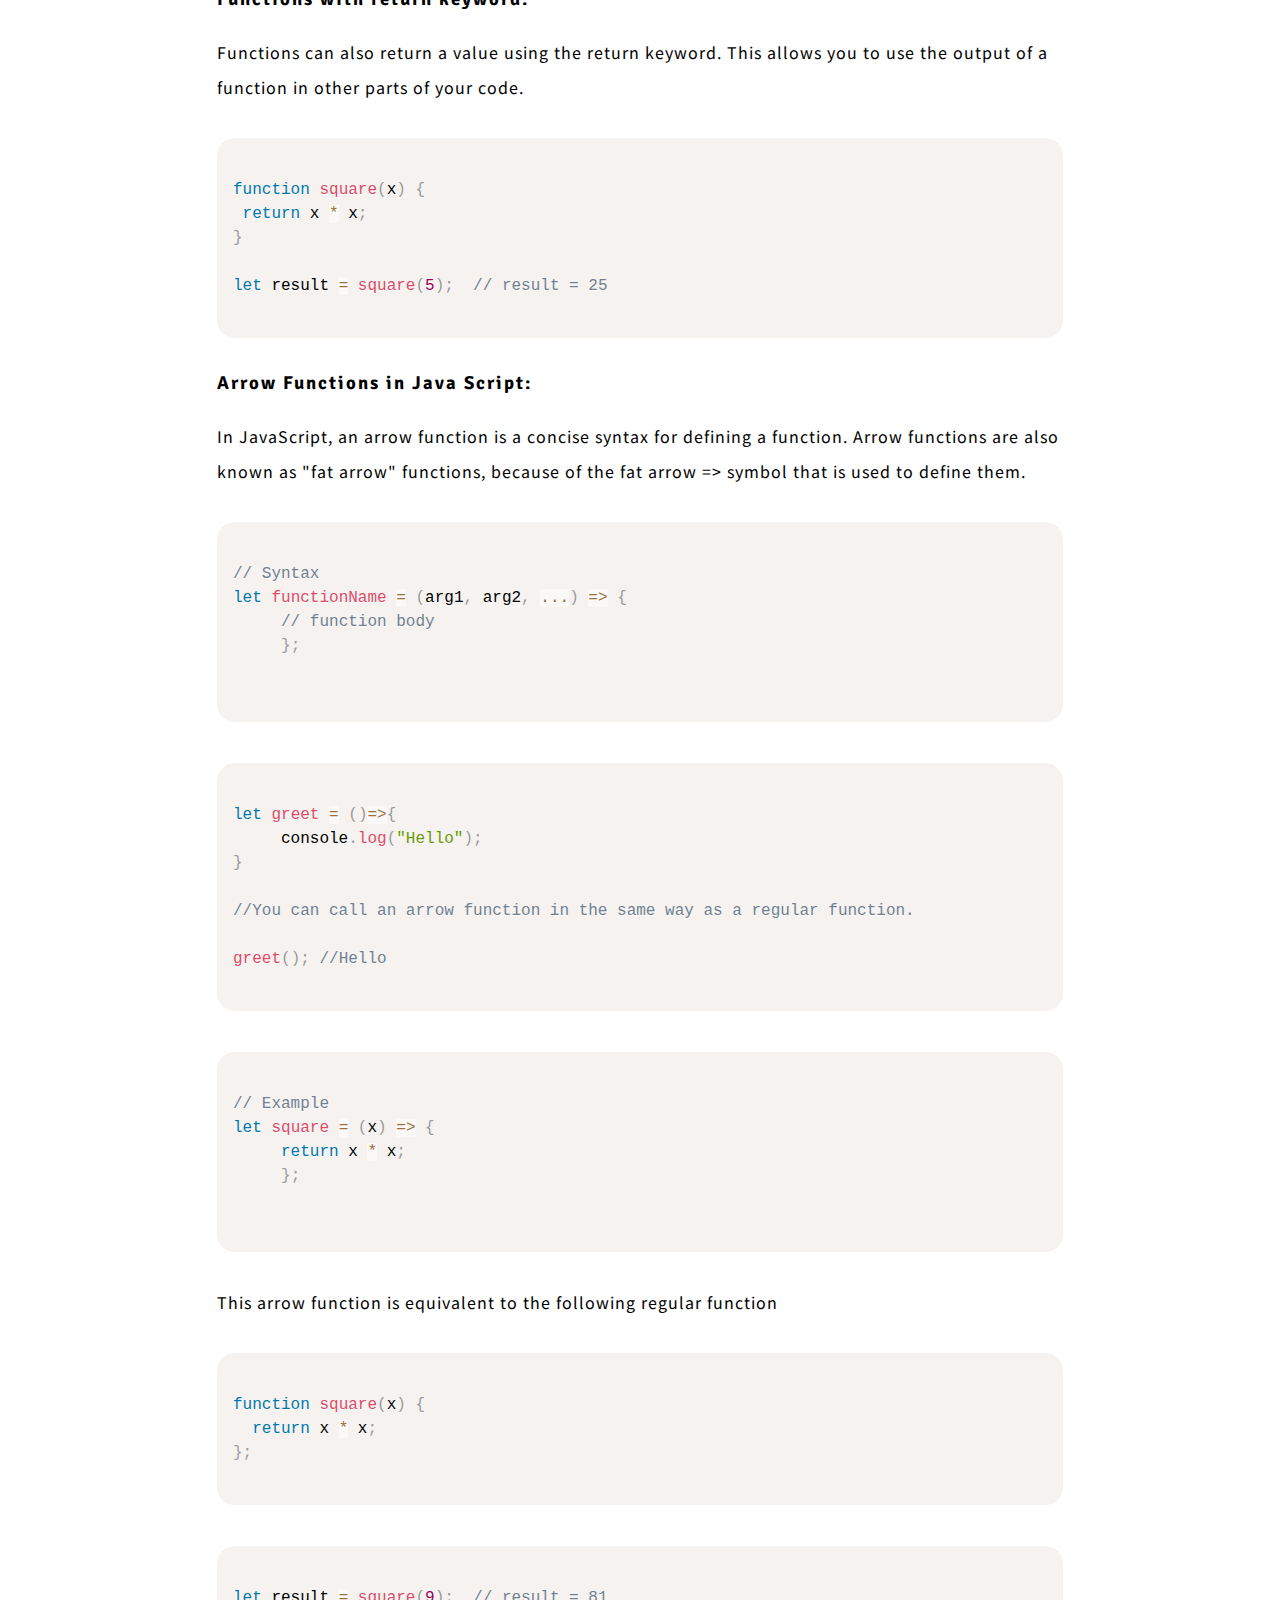
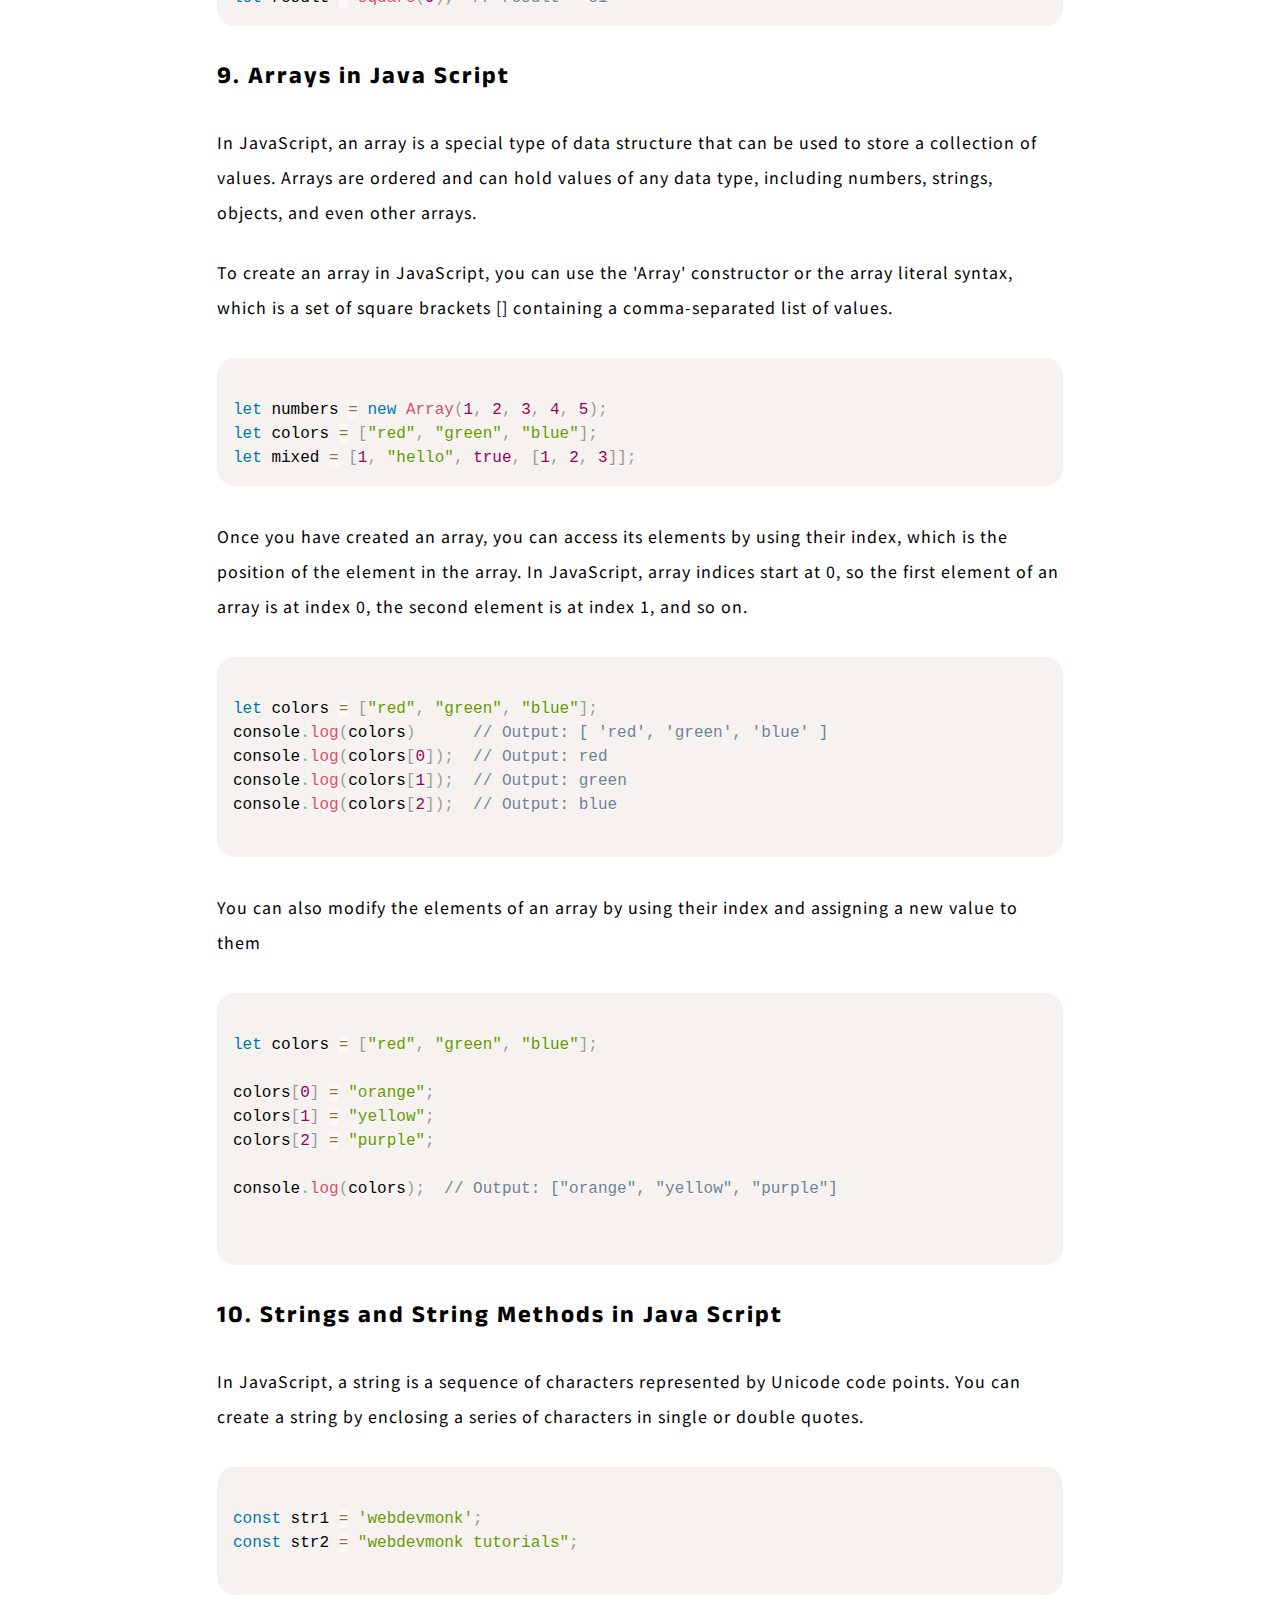
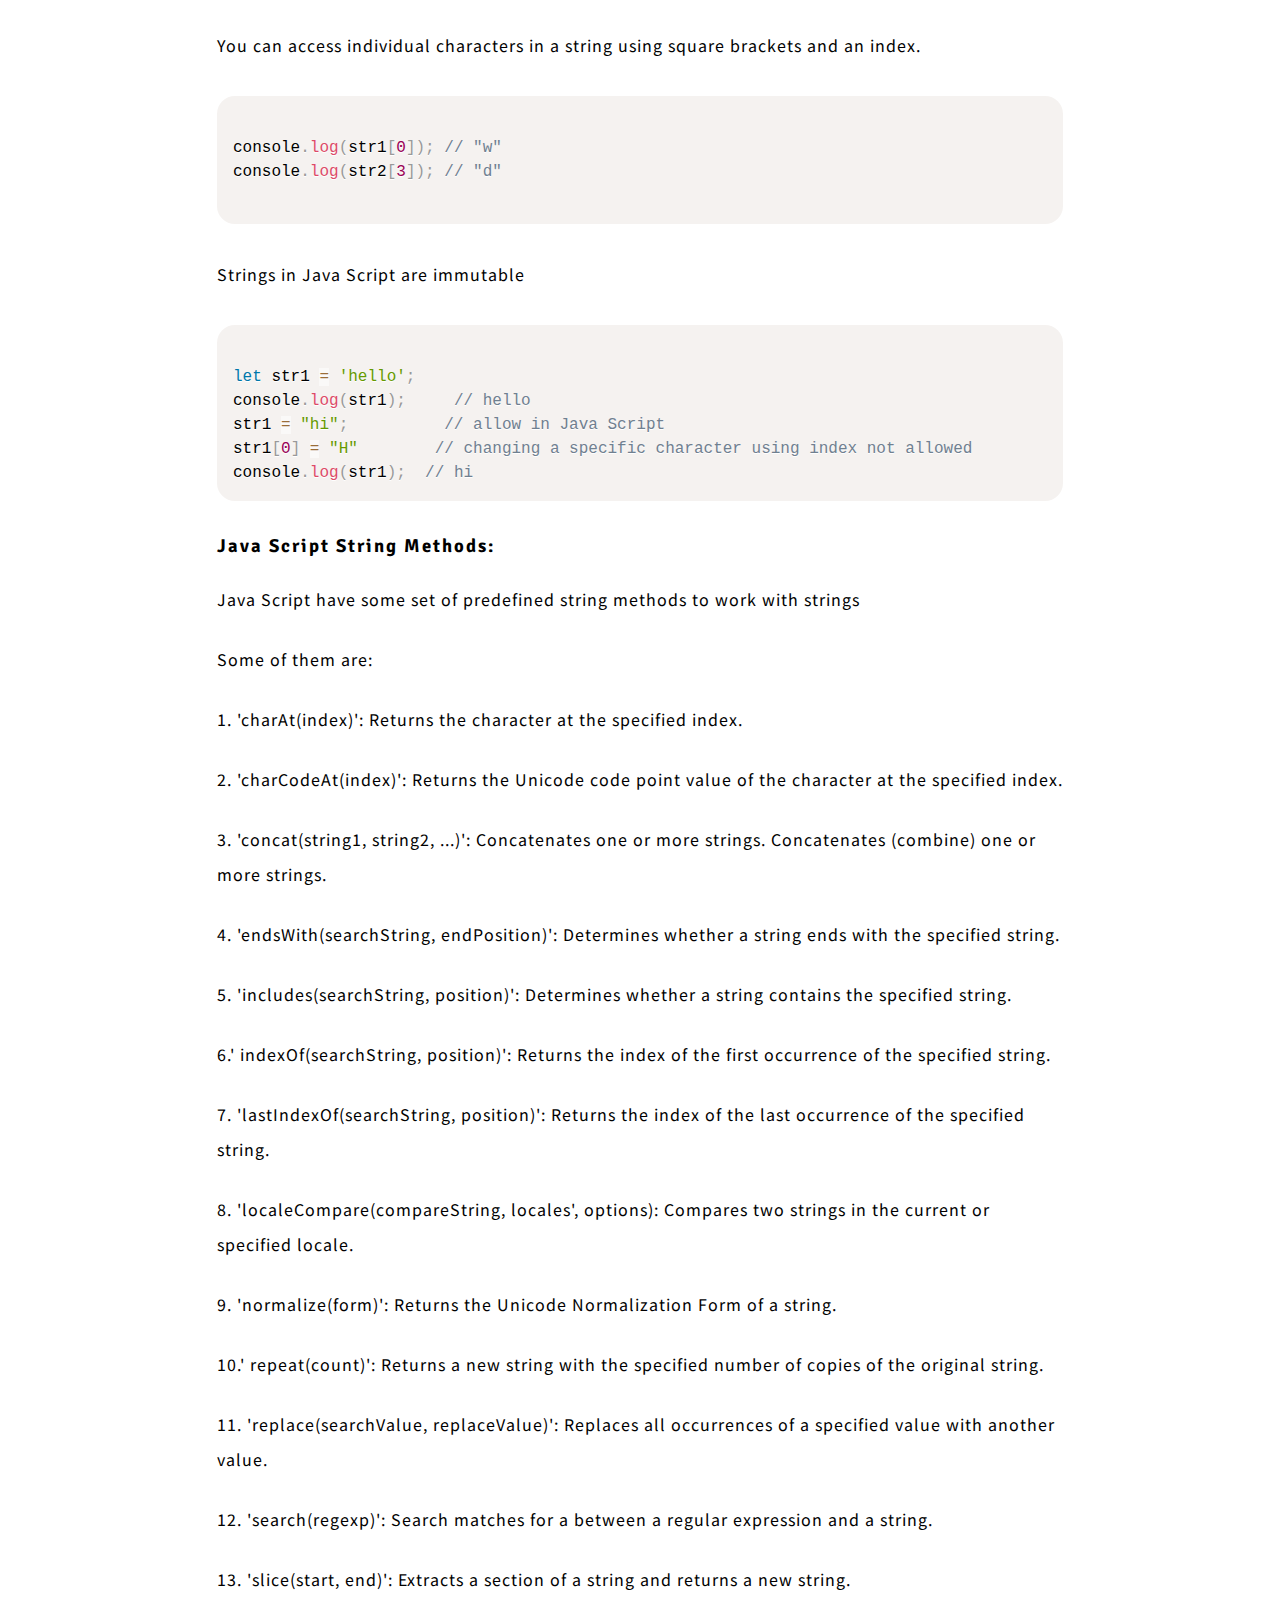
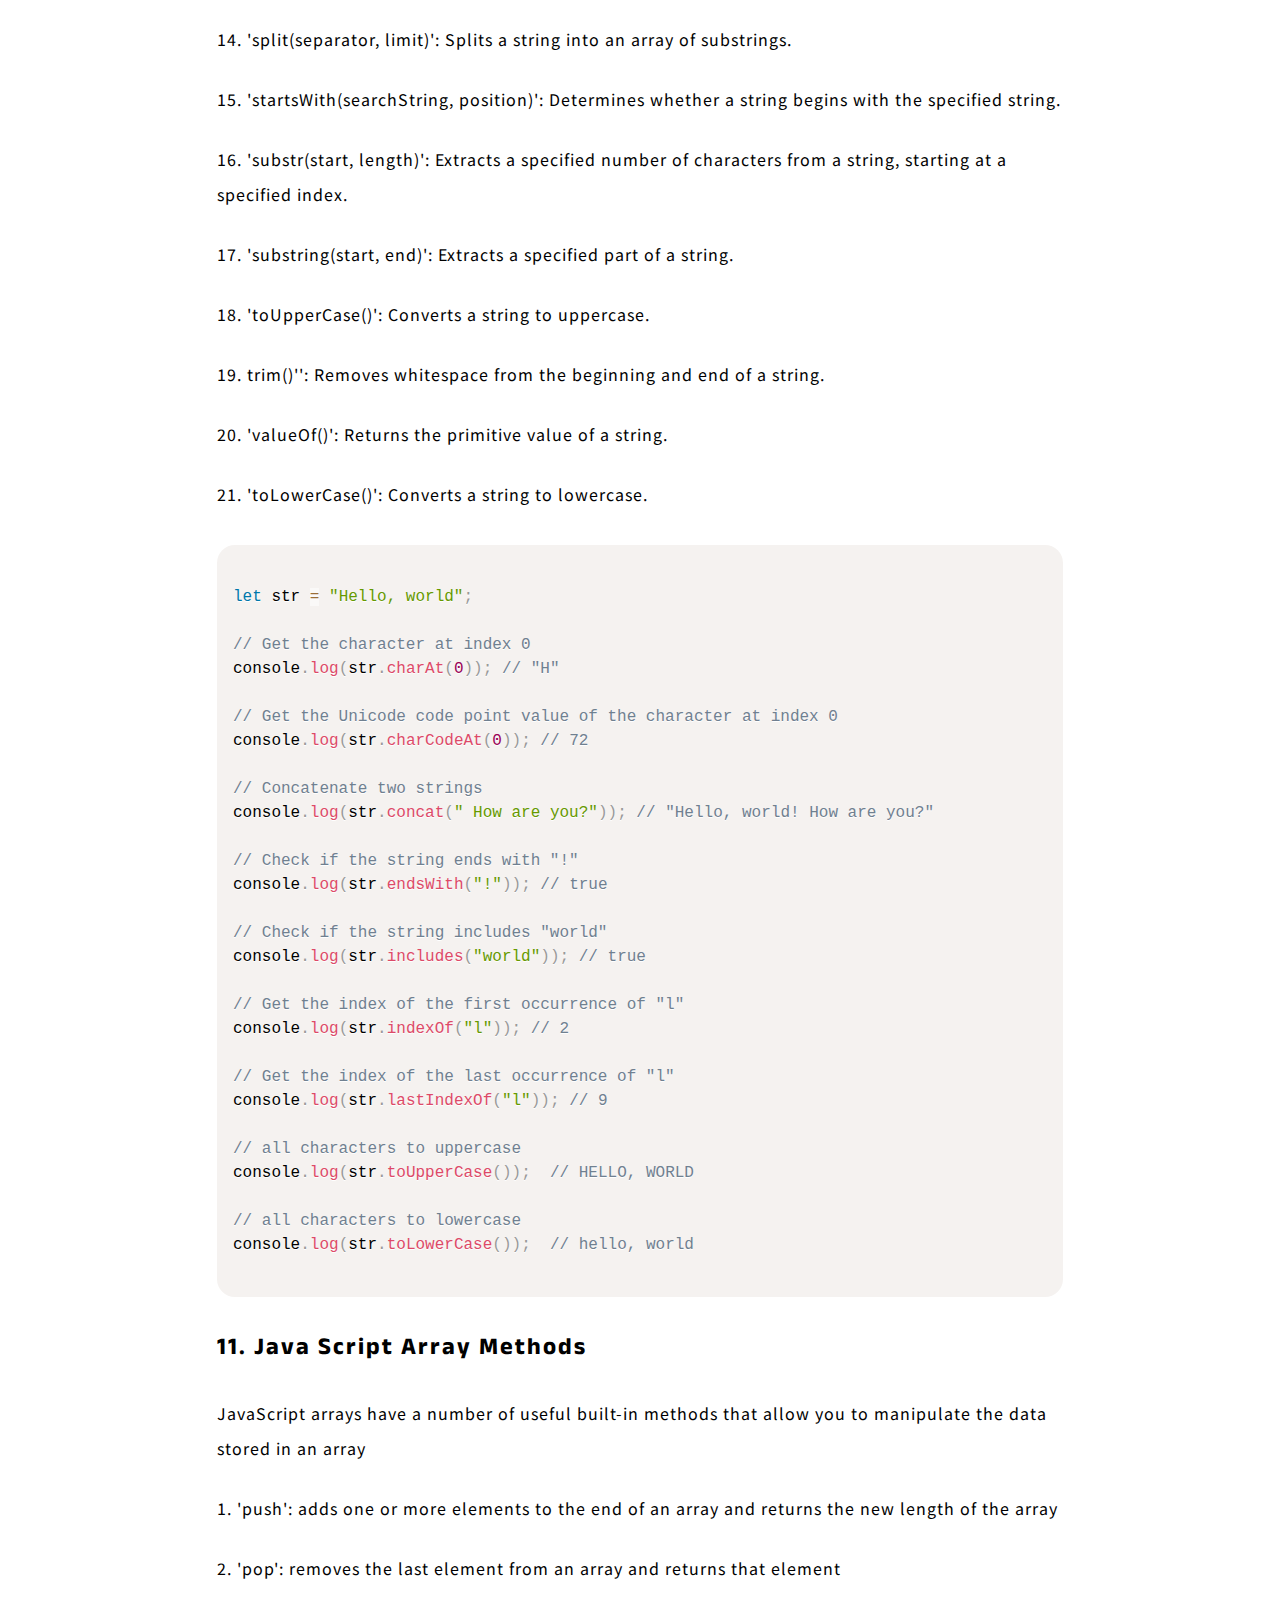
==== commit 80facc64: "Update js.html" ====
--- a/js.html
+++ b/js.html
@@ -6,14 +6,14 @@
      <meta name="viewport" content="width=device-width, initial-scale=1.0">
      <link rel="stylesheet" href="style.css"> 
      <link rel="stylesheet" href="prism.css">
-     <link rel="shortcut icon" href="../main/fav.png" type="image/x-icon">
+     <link rel="shortcut icon" href="fav.png" type="image/x-icon">
      <link rel="stylesheet" href="https://cdnjs.cloudflare.com/ajax/libs/font-awesome/6.2.0/css/all.min.css" integrity="sha512-xh6O/CkQoPOWDdYTDqeRdPCVd1SpvCA9XXcUnZS2FmJNp1coAFzvtCN9BmamE+4aHK8yyUHUSCcJHgXloTyT2A==" crossorigin="anonymous" referrerpolicy="no-referrer" />
      <meta name="description" content="This 30 minutes Java Script tutorial will help you to learn all the basic concepts of java script to get started with web development.">
      <title>Learn Java Script in 45 minutes</title>
 </head>
 <body>
      <nav>
-         <a href="../main/index.html"> <img src="../main/webmonk.png" width="200px"></a>
+         <a href="index.html"> <img src="webmonk.png" width="200px"></a>
   
           <ul>
               <a href="../tutorials/tutorials-main-page.html"><li>Tutorials</li></a>
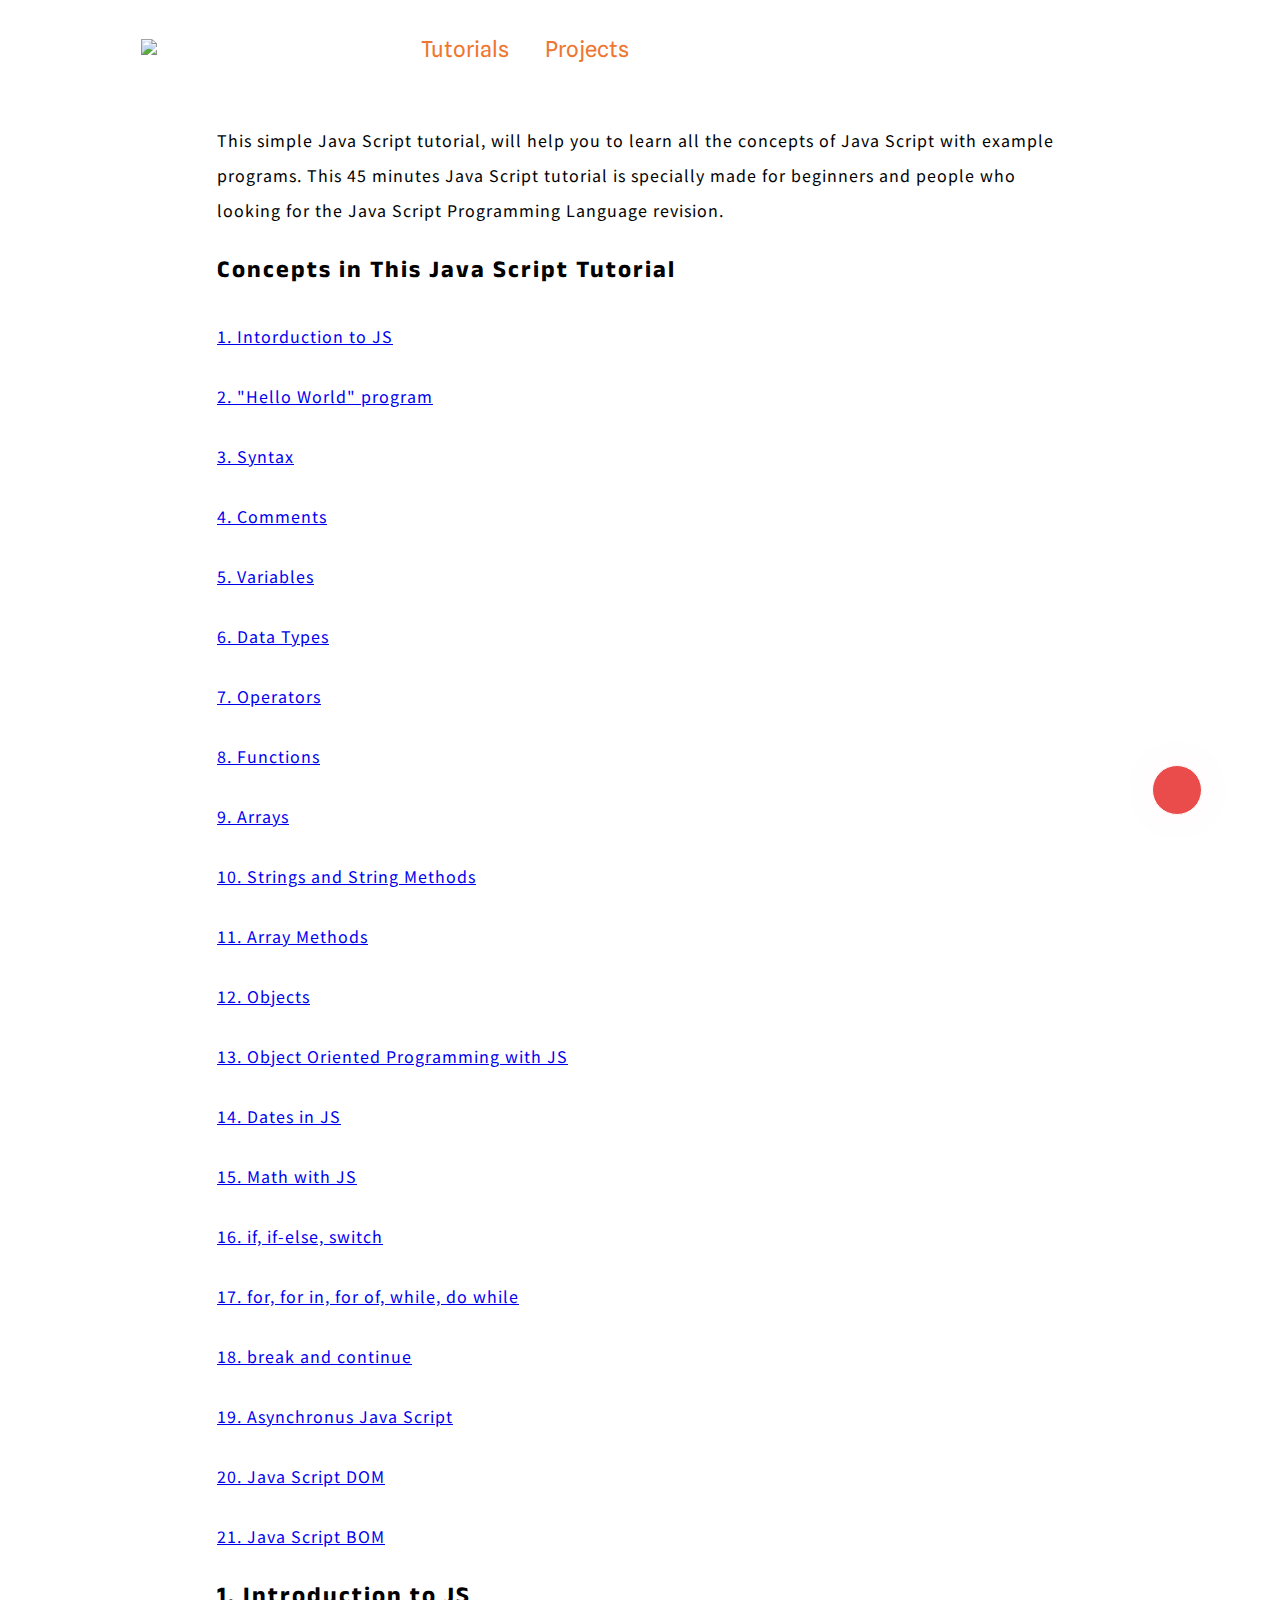
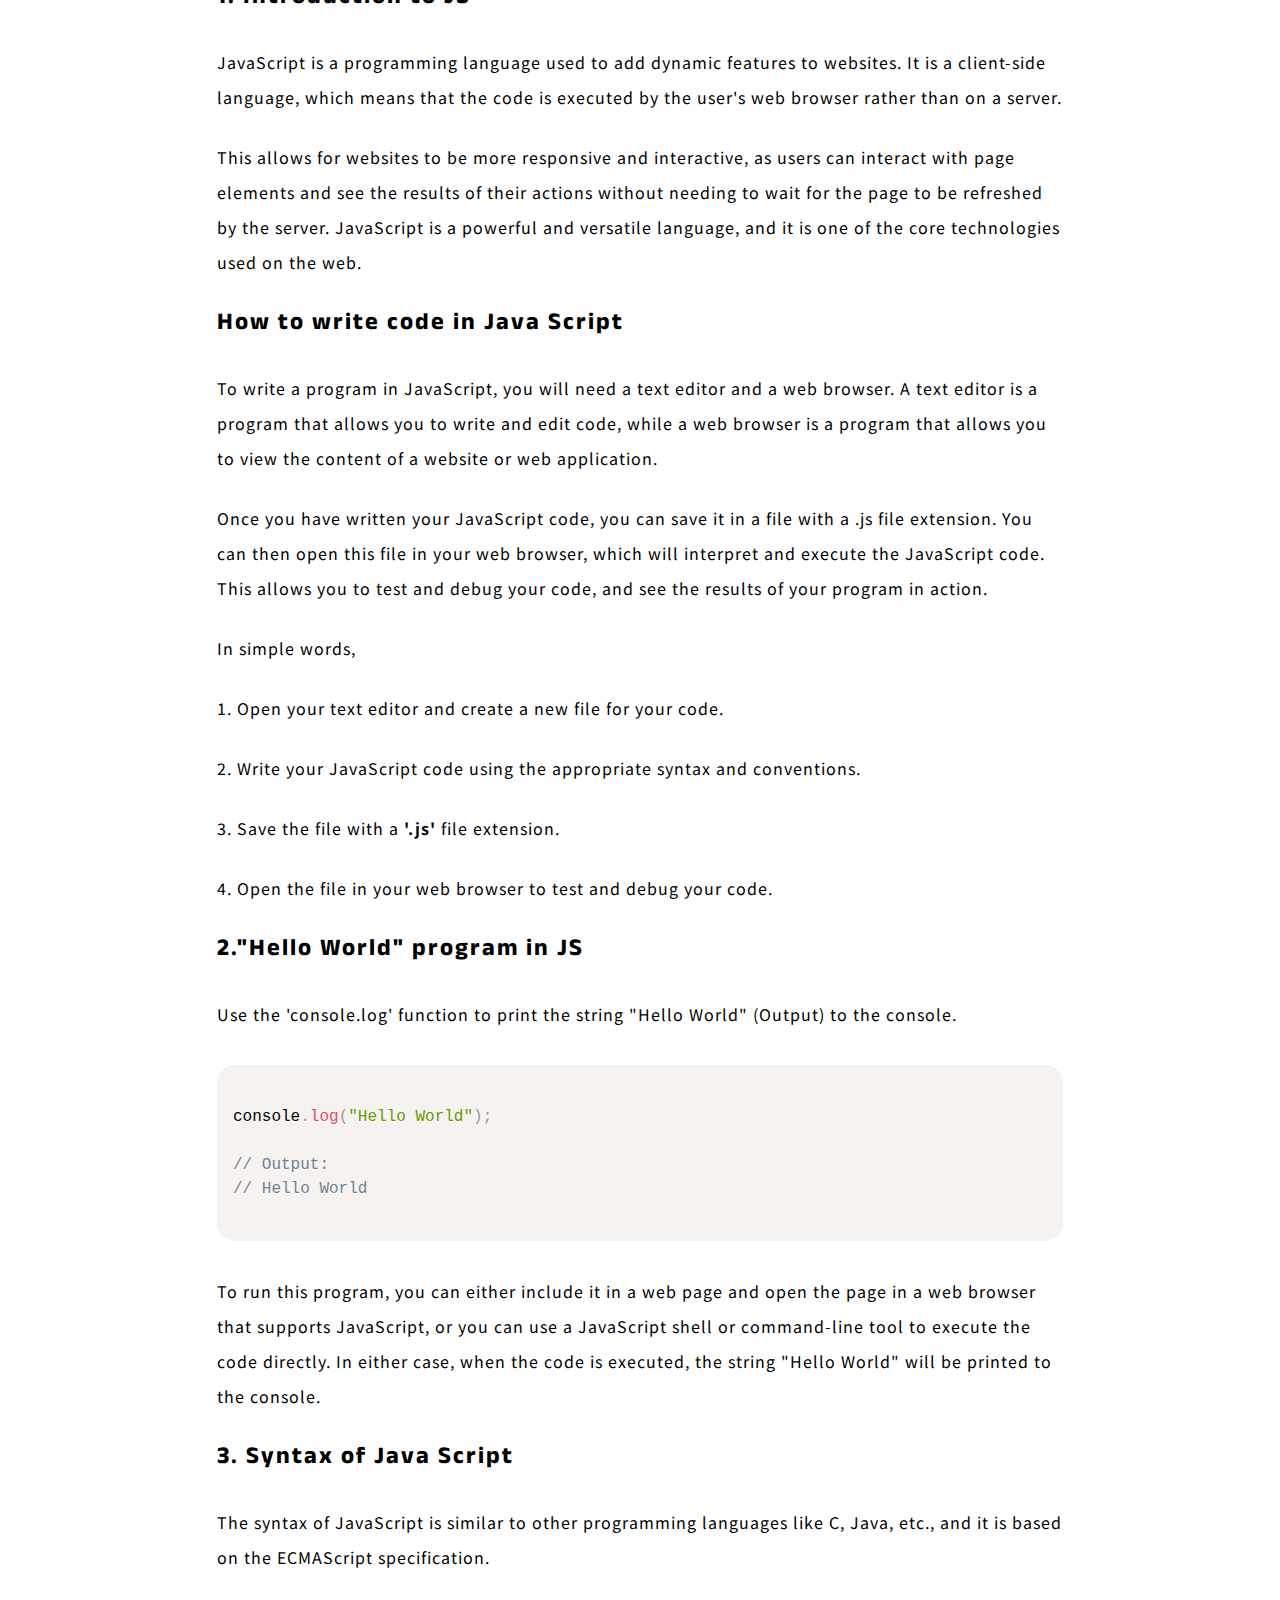
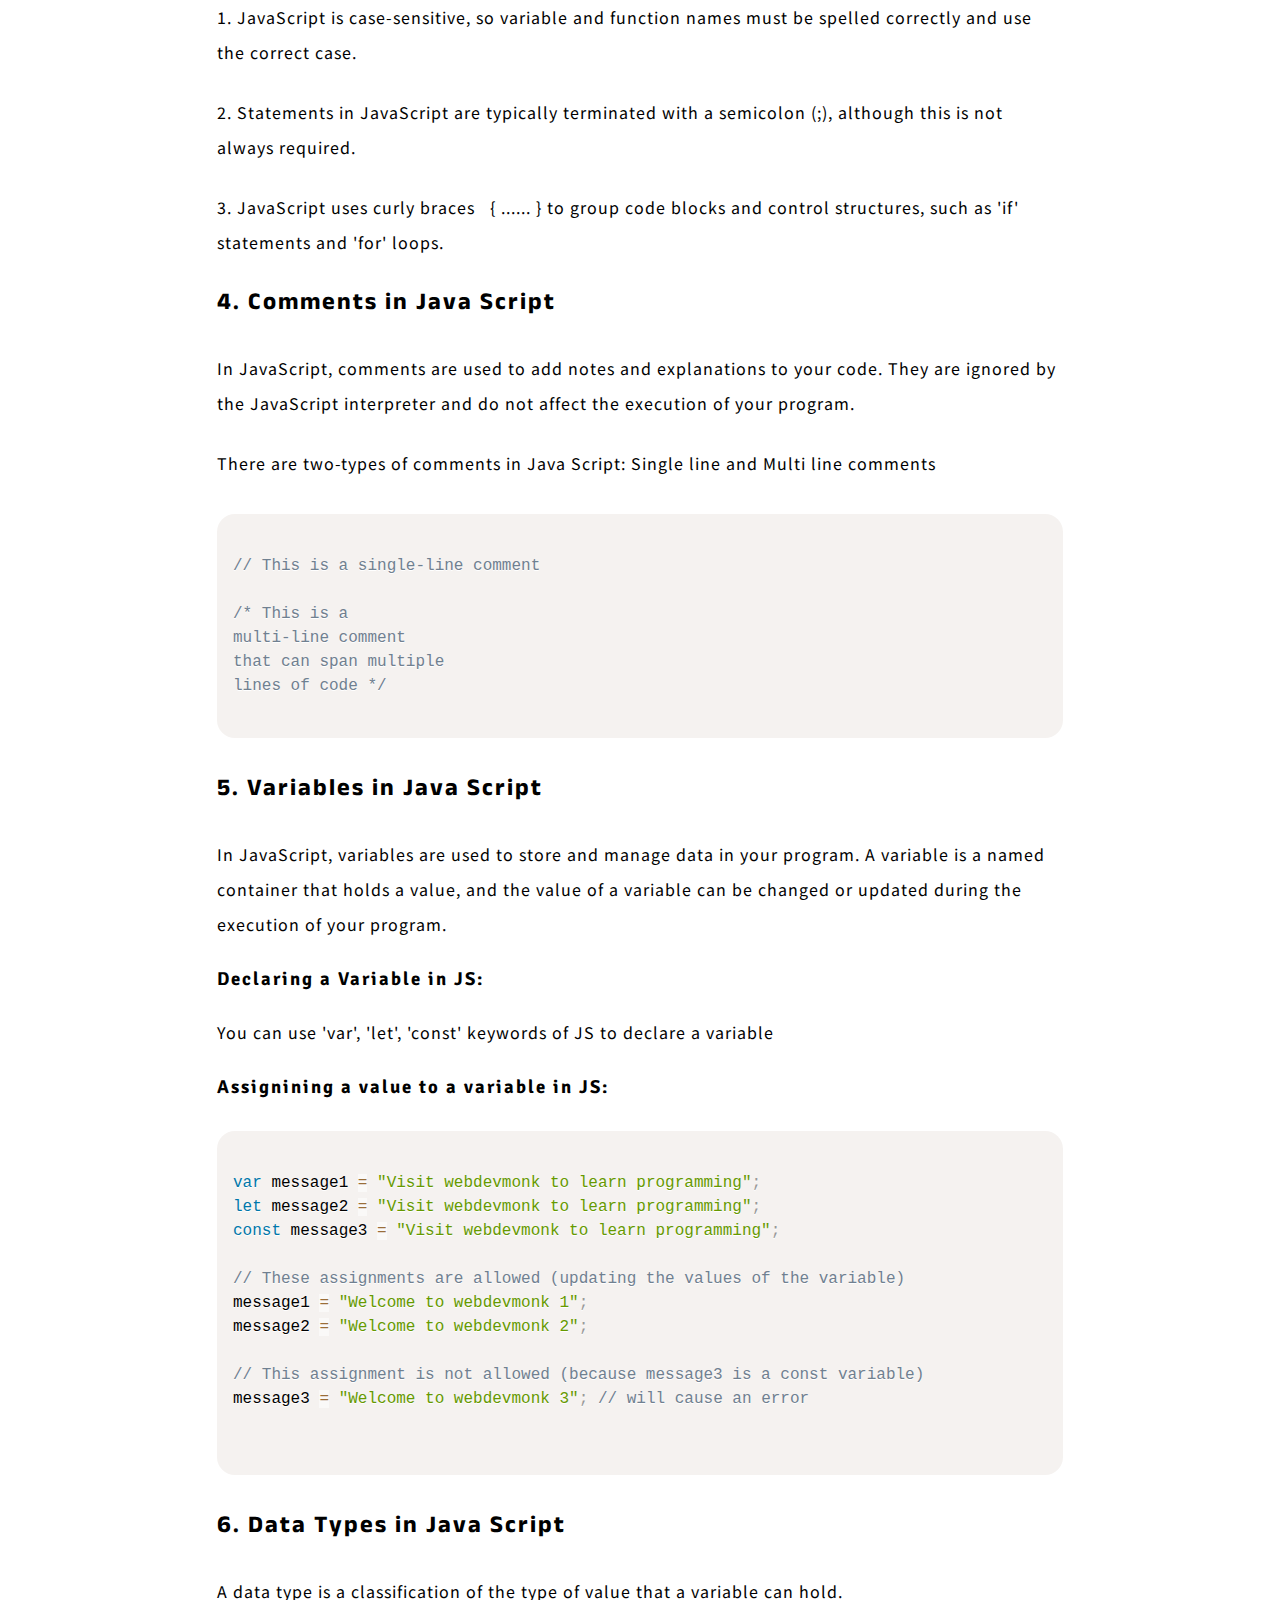
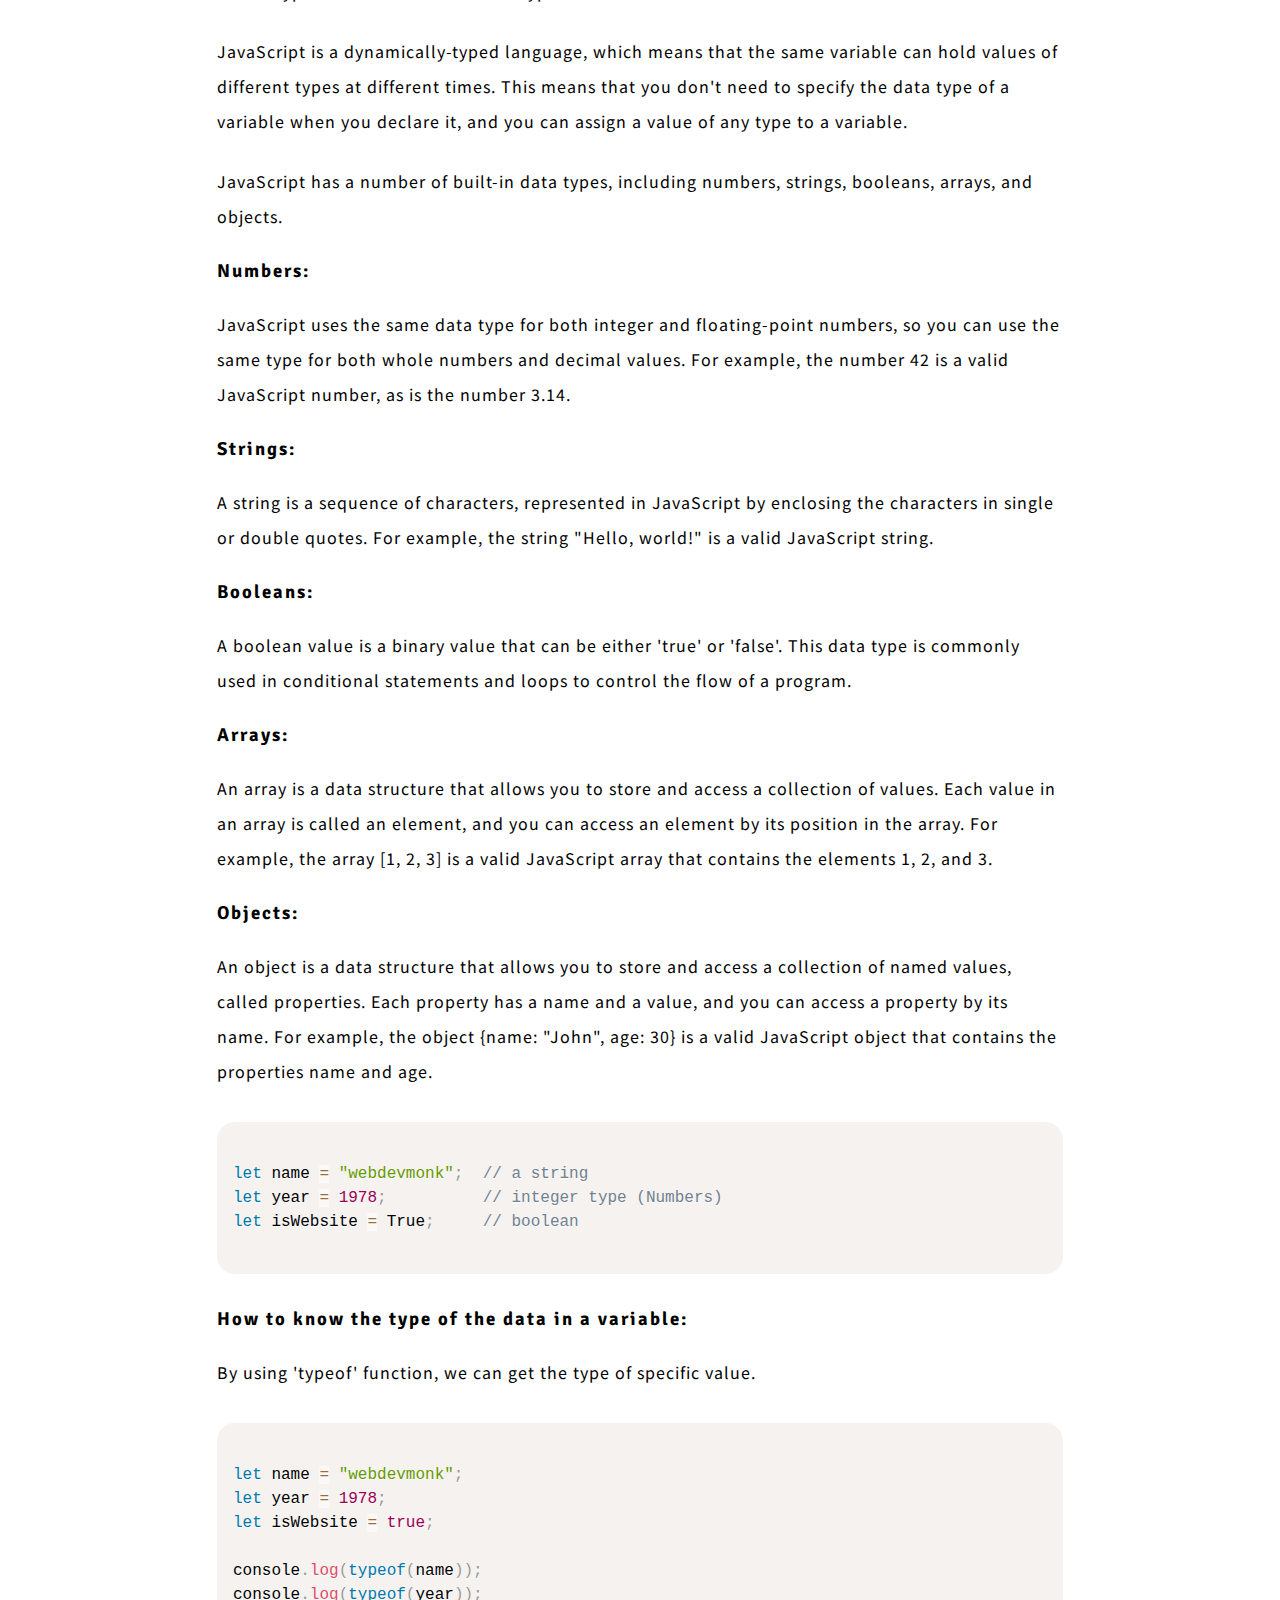
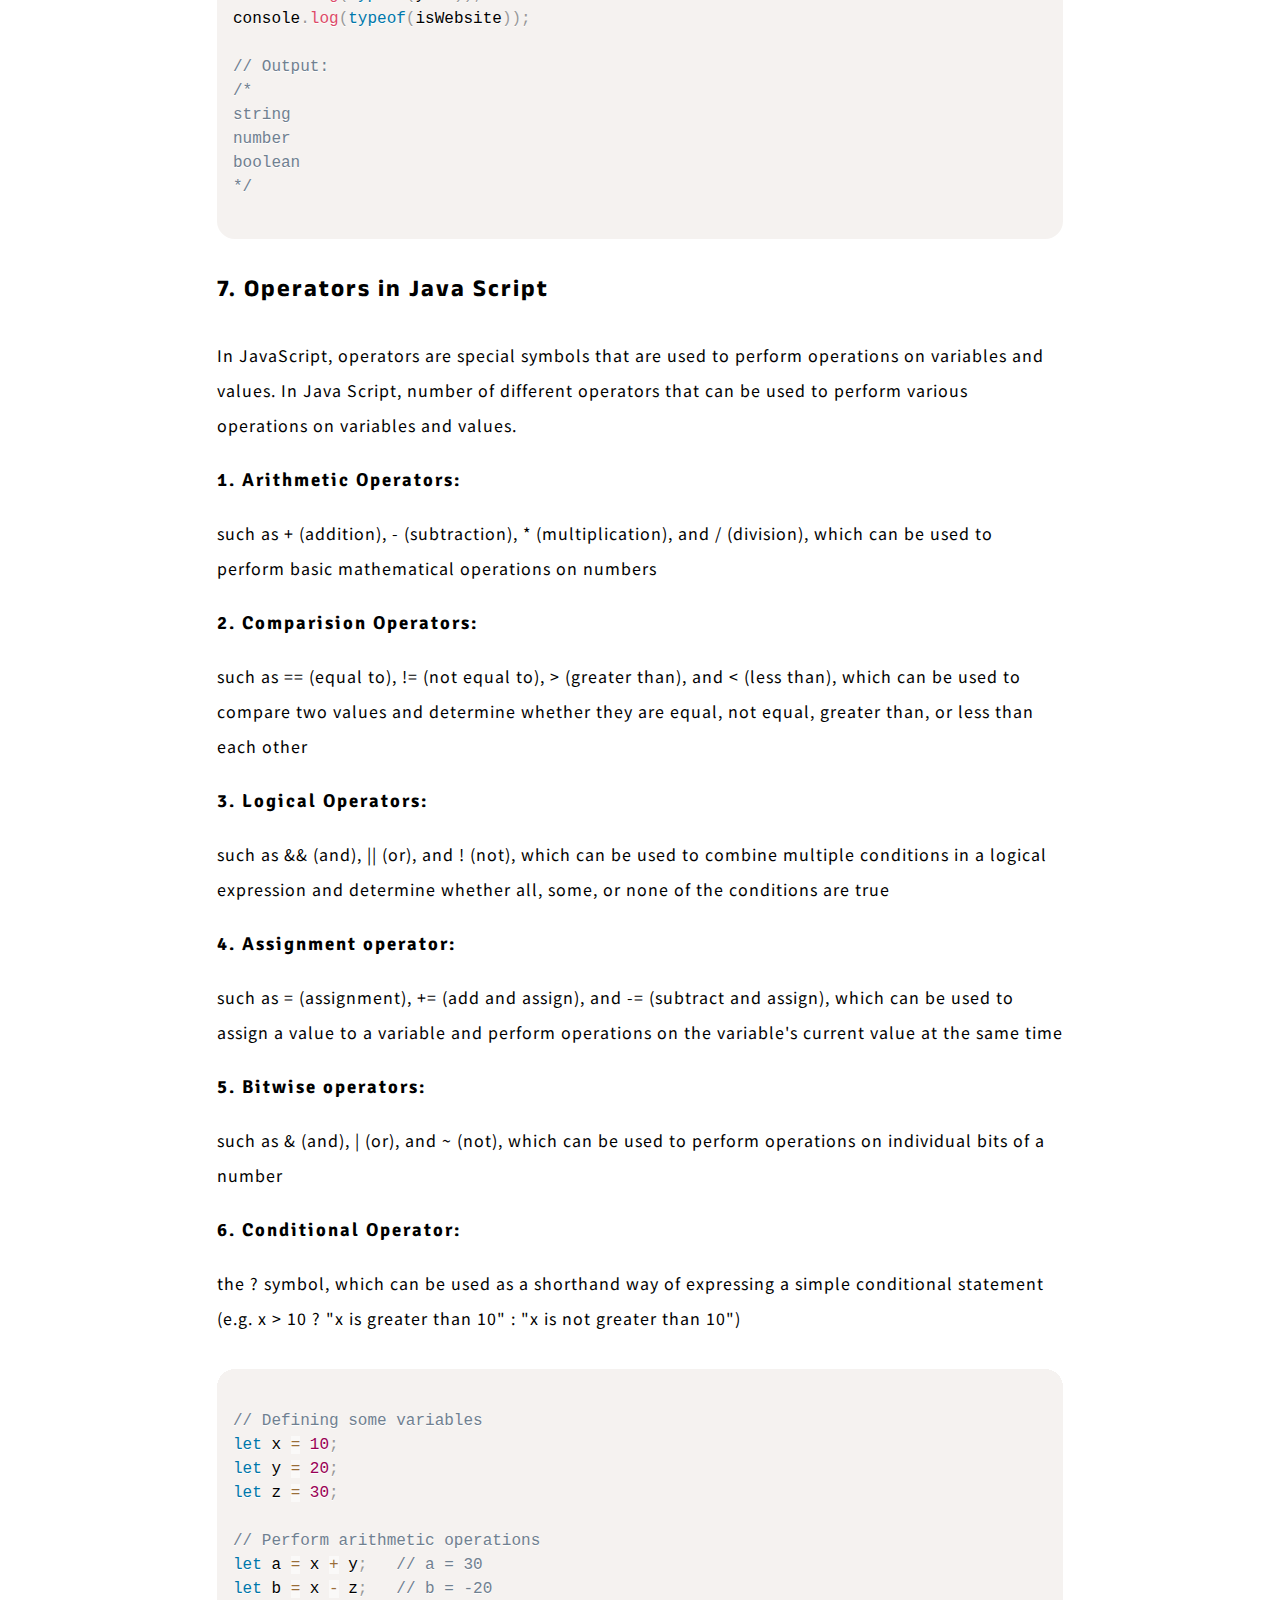
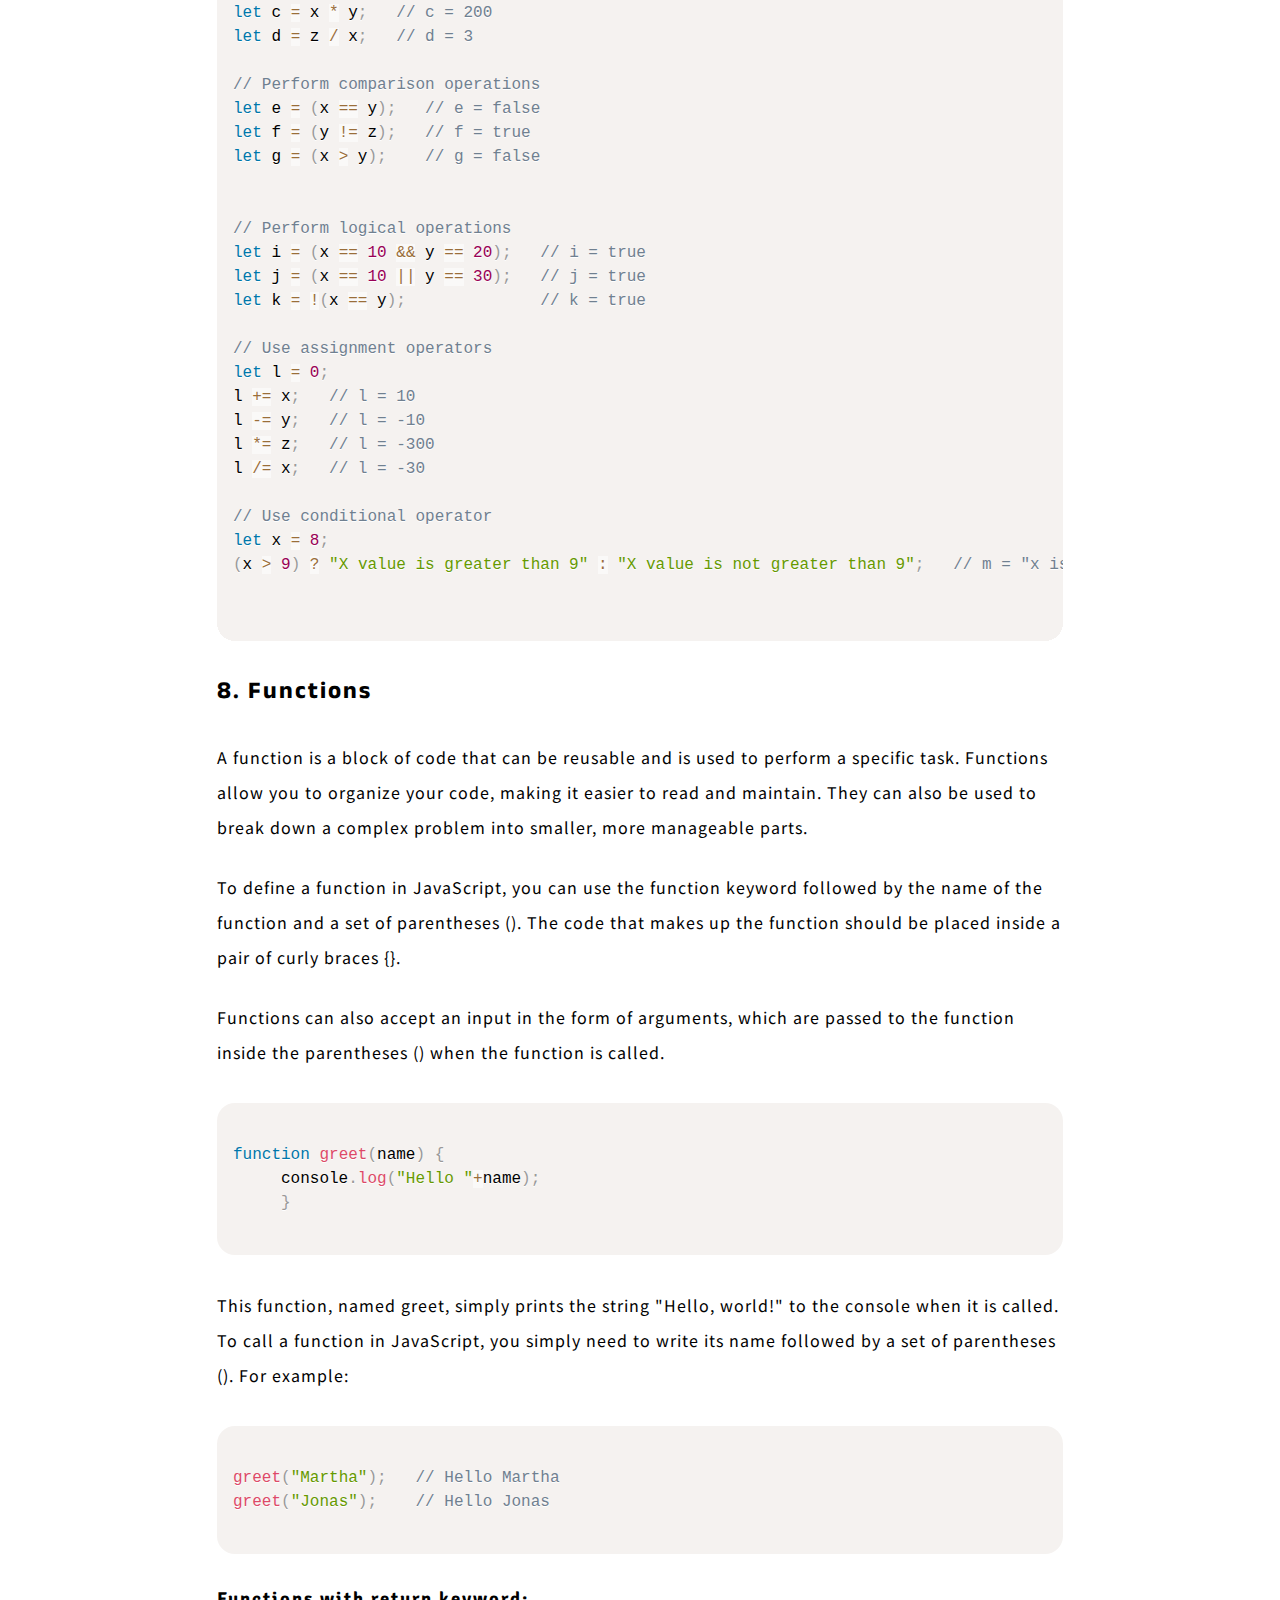
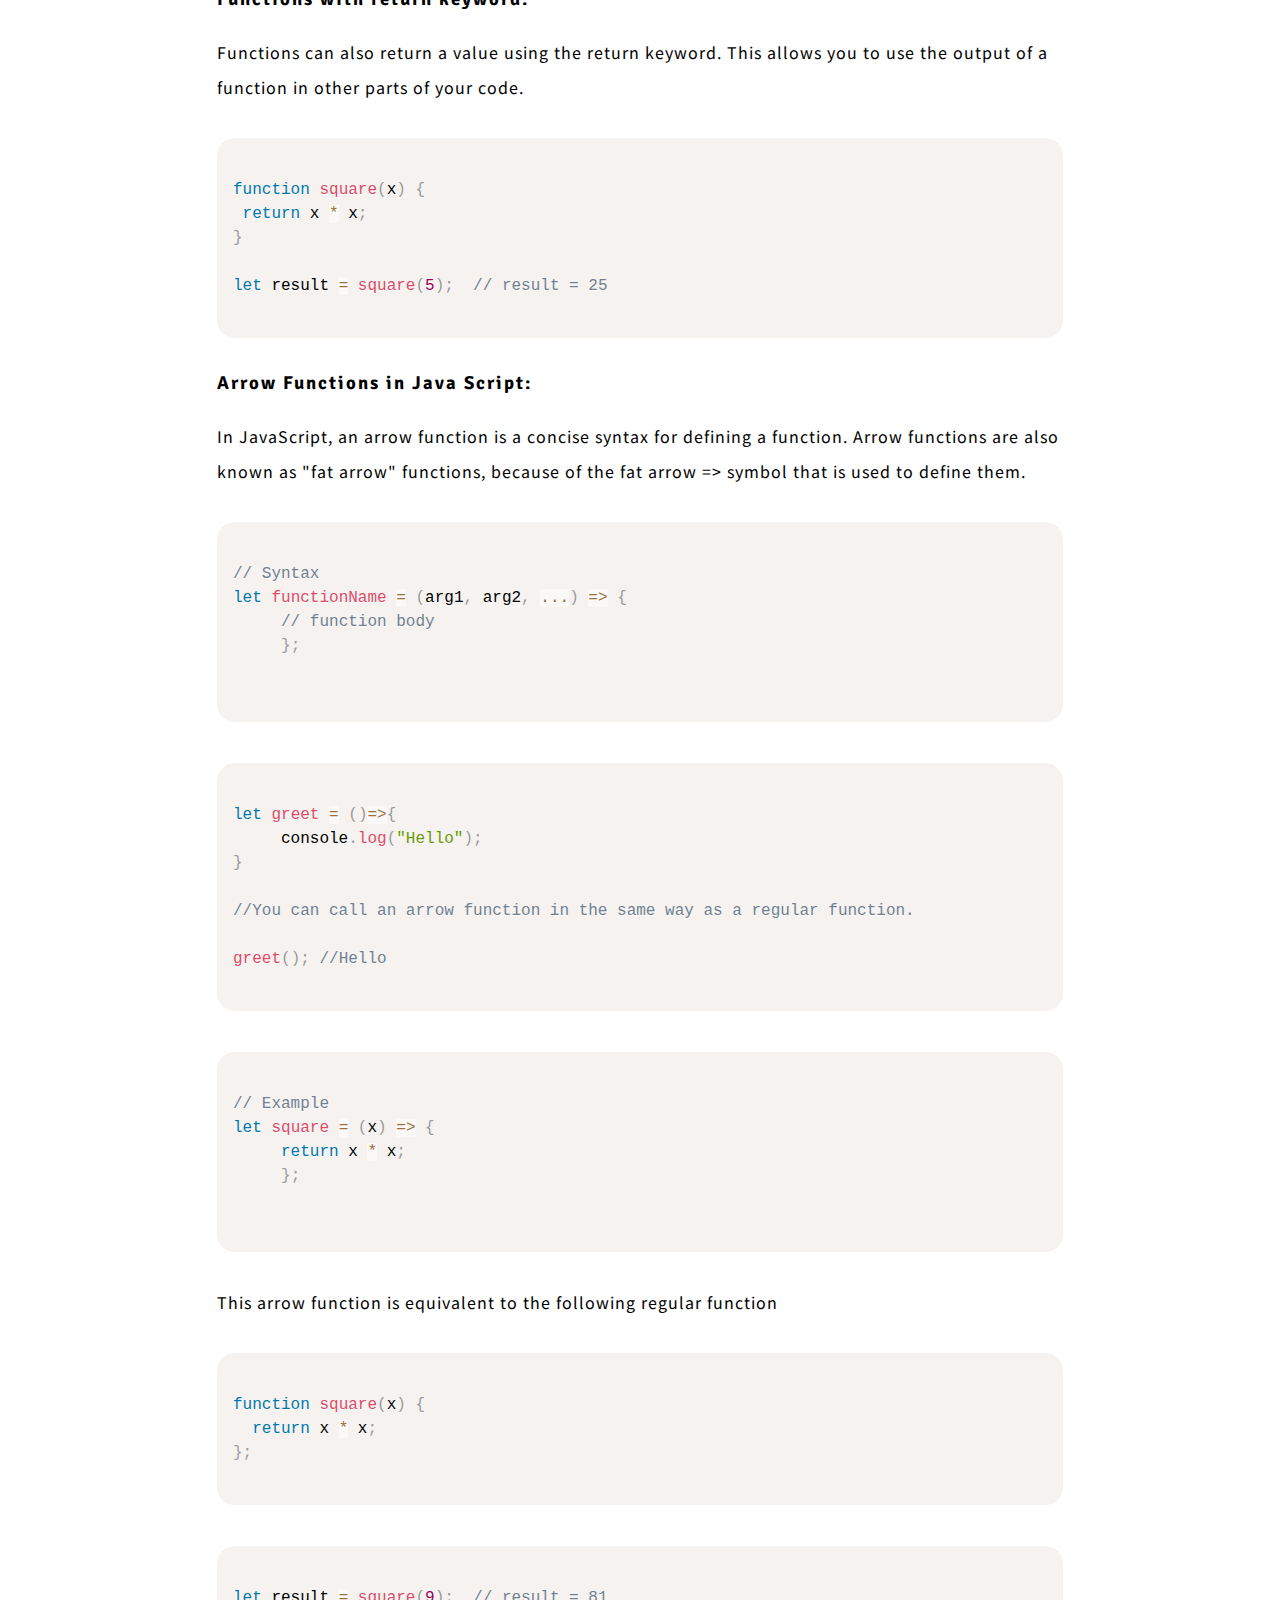
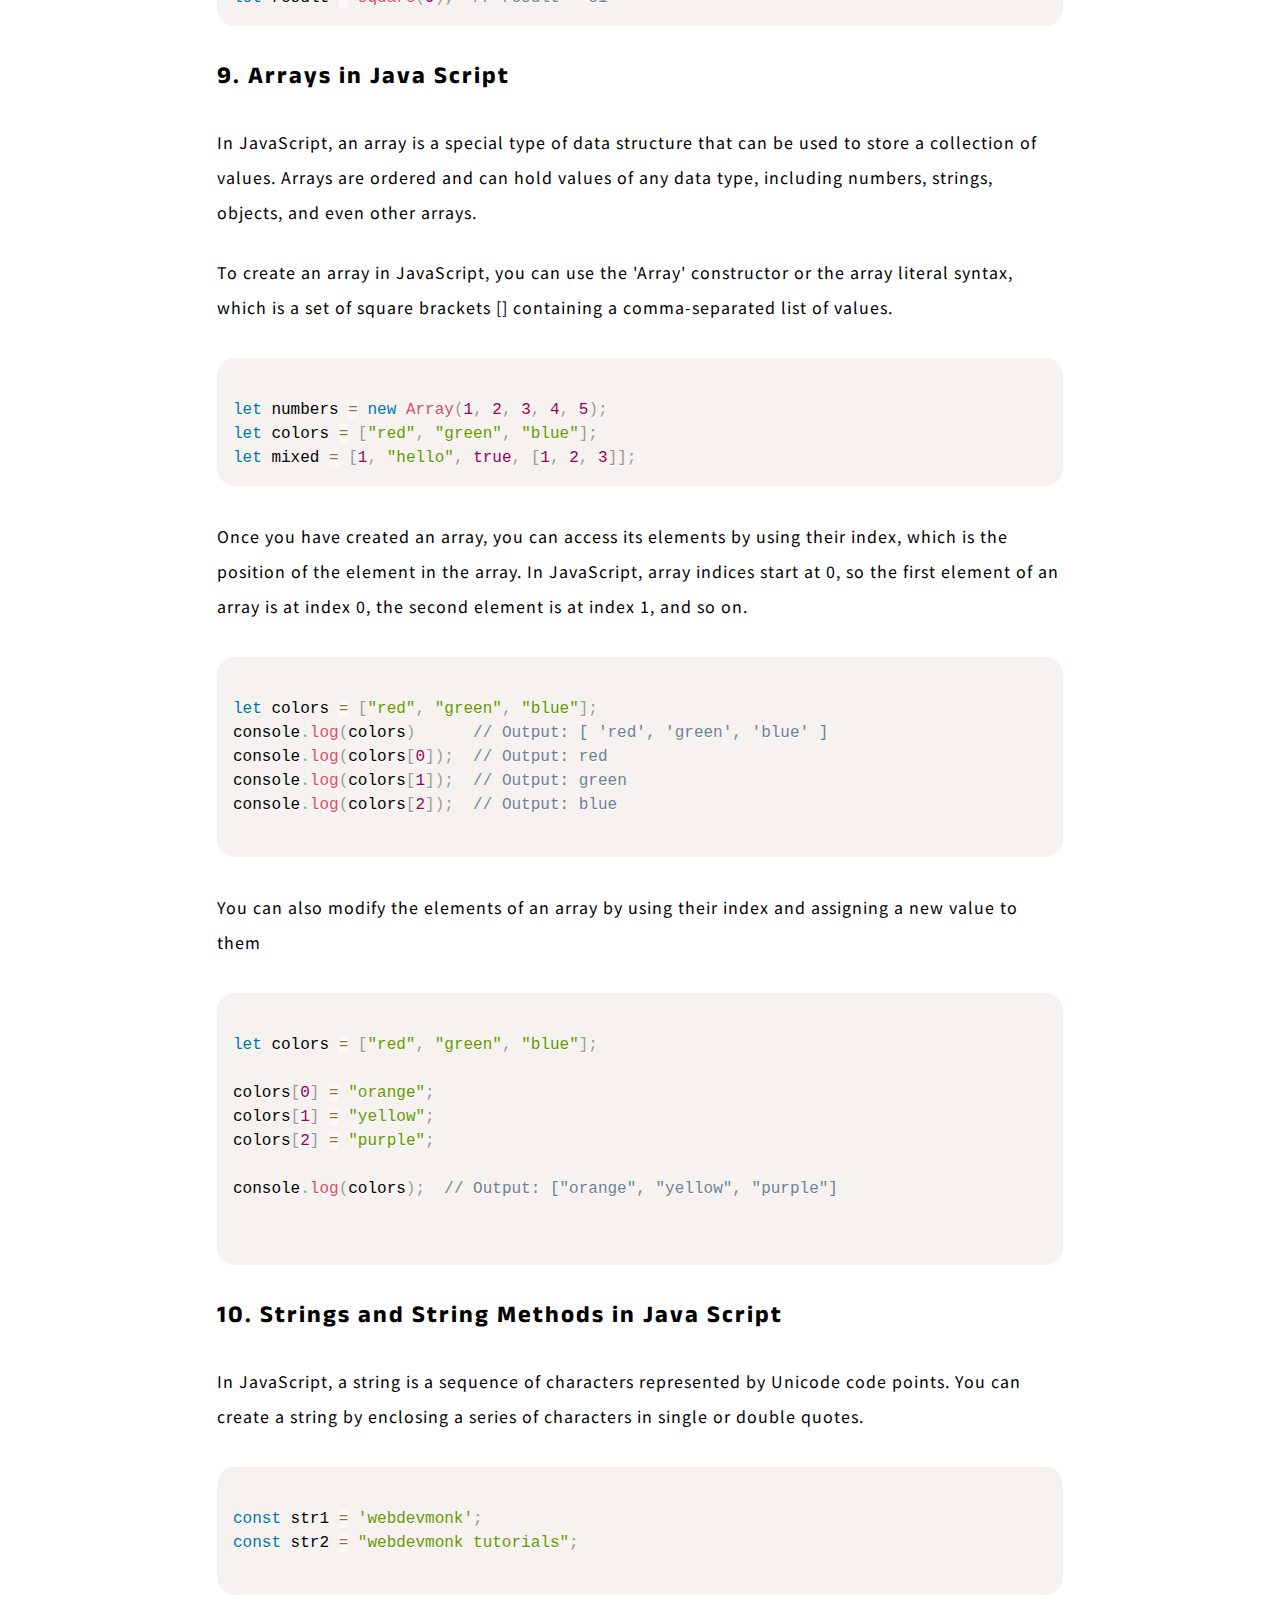
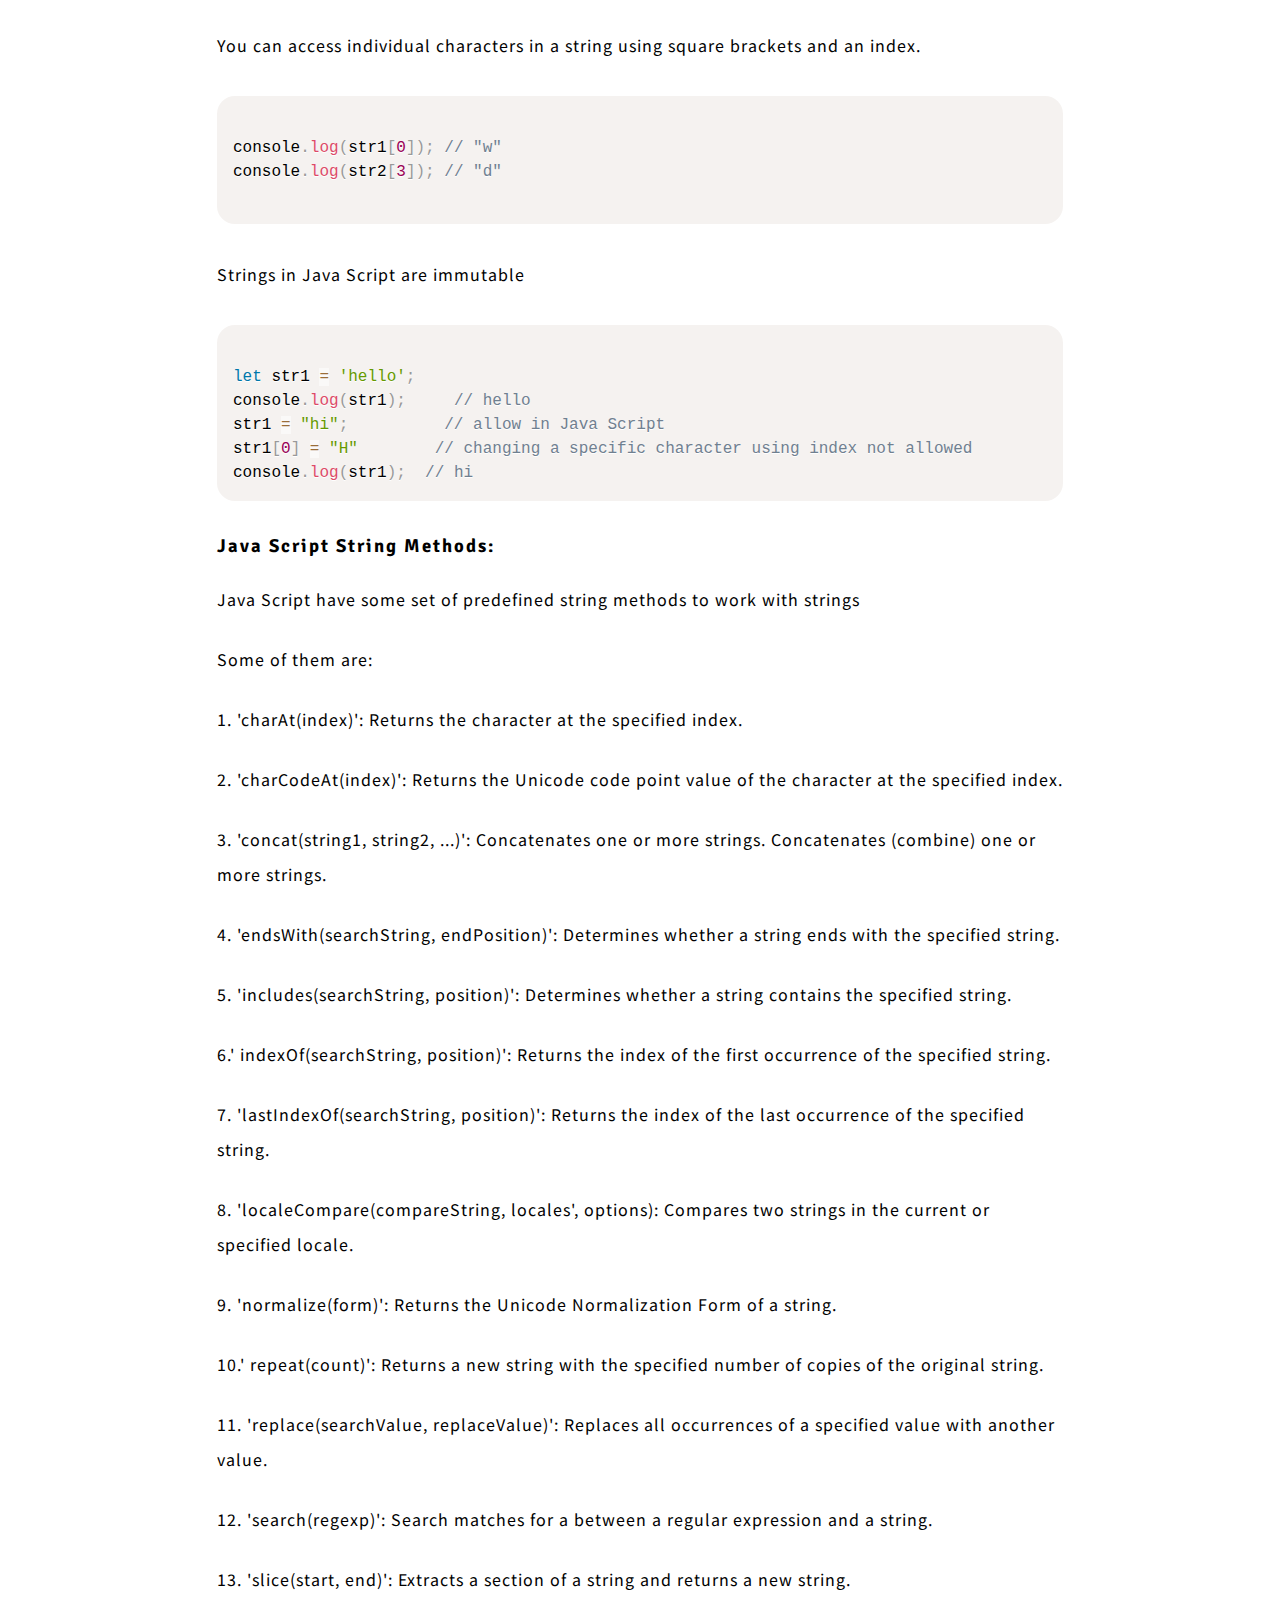
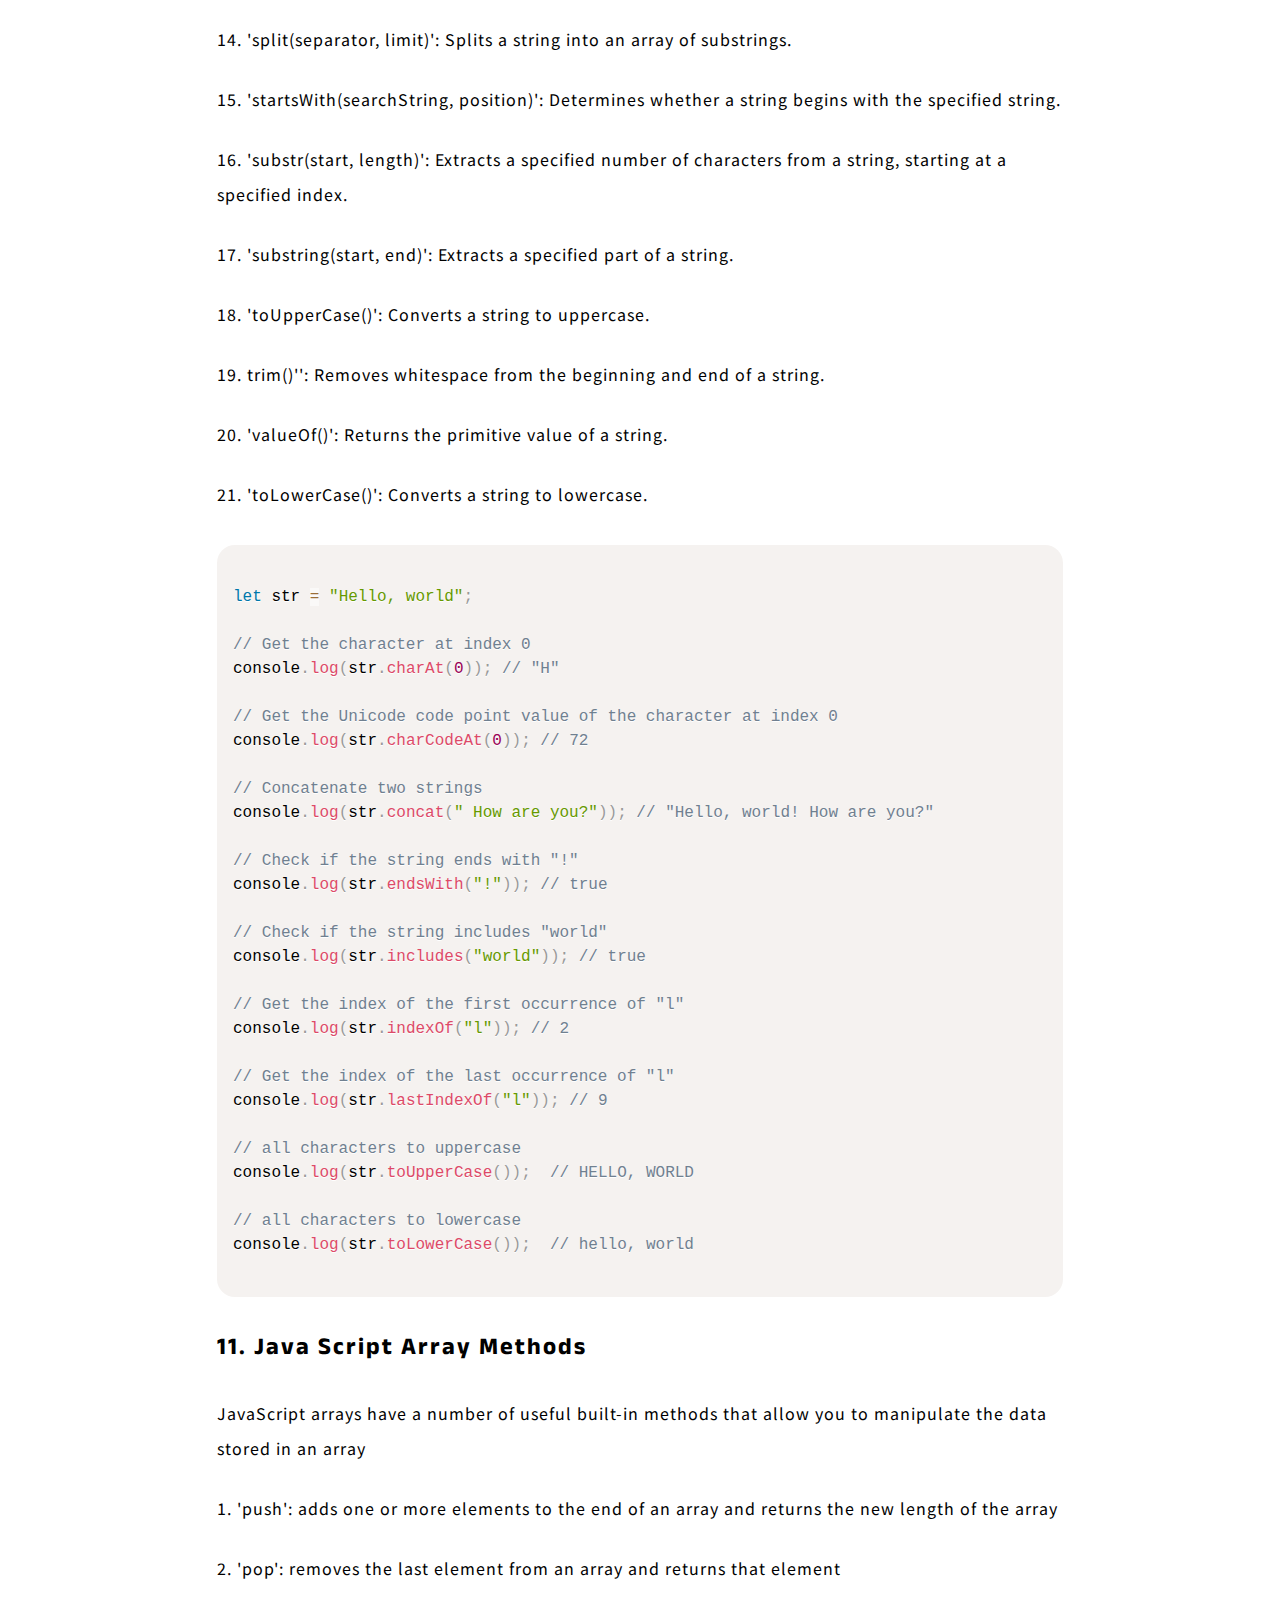
==== commit 1a7ffce6: "Update js.html" ====
--- a/js.html
+++ b/js.html
@@ -8,29 +8,28 @@
      <link rel="stylesheet" href="prism.css">
      <link rel="shortcut icon" href="fav.png" type="image/x-icon">
      <link rel="stylesheet" href="https://cdnjs.cloudflare.com/ajax/libs/font-awesome/6.2.0/css/all.min.css" integrity="sha512-xh6O/CkQoPOWDdYTDqeRdPCVd1SpvCA9XXcUnZS2FmJNp1coAFzvtCN9BmamE+4aHK8yyUHUSCcJHgXloTyT2A==" crossorigin="anonymous" referrerpolicy="no-referrer" />
-     <meta name="description" content="This 30 minutes Java Script tutorial will help you to learn all the basic concepts of java script to get started with web development.">
+     <meta name="description" content="This 45 minutes Java Script tutorial will help you to learn all the basic concepts of java script to get started with web development.">
      <title>Learn Java Script in 45 minutes</title>
 </head>
 <body>
      <nav>
-         <a href="index.html"> <img src="webmonk.png" width="200px"></a>
-  
-          <ul>
-              <a href="../tutorials/tutorials-main-page.html"><li>Tutorials</li></a>
-              <a href="../pdfs/tutorials-pdf-version.html"><li>PDF</li></a>
-               <a href="../projects/projects-main-page.html"><li>Projects</li></a>
-          </ul>
-          <div class="themes">
-               <i class="fa-solid fa-sun" id="white" onclick></i>
-               <i class="fa-solid fa-moon" id="moon" onclick></i>
-            </div>
-      <div class="menu" id="menu">
-           <i class="fa-solid fa-bars" id="opens" onclick></i>
-           <i class="fa-sharp fa-solid fa-xmark" id="closes" onclick></i>
-     </div>
-       </nav>
-       <main> 
-          <i class="fa-solid fa-arrow-up" id="up"></i>     
+          <a href="../main/index.html"> <img src="../main/webmonk.png" width="200px"></a>
+   
+           <ul>
+               <a href="../tutorials/tutorials-main-page.html"><li>Tutorials</li></a>
+                 <a href="../projects/projects-main-page.html"><li>Projects</li></a>
+           </ul>
+           <div class="themes">
+                <i class="fa-solid fa-sun" id="white" onclick></i>
+                <i class="fa-solid fa-moon" id="moon" onclick></i>
+             </div>
+       <div class="menu" id="menu">
+            <i class="fa-solid fa-bars" id="opens" onclick></i>
+            <i class="fa-sharp fa-solid fa-xmark" id="closes" onclick></i>
+      </div>
+        </nav>
+        <main> 
+      <i class="fa-solid fa-arrow-up" id="up"></i>   
        <p>This simple Java Script tutorial, will help you to learn all the concepts of Java Script with example programs. This 45 minutes Java Script tutorial is specially made for beginners and people who looking for the Java Script Programming Language revision.</p>
                          <h2>Concepts in This Java Script Tutorial</h2>
                          <p><a href="#intro">1. Intorduction to JS</a> </p> 
@@ -1036,14 +1035,14 @@
 <p>&nbsp;&nbsp;&nbsp;Hope you learned the knowledge that you need to get started with Java Script 
 Programming. We requesting you to share this web site to others and let them a chance to start coding with us.
 </p>
-                    </main>
+</main>
                     <footer>
                          <a href="../main/index.html"><h2>webdevmonk</h2></a>
                          <ul>
                               <ul>
-                                   <a href="../cheatsheets/cheatsheet.html"><li>Tutorials</li></a>
-                                   <a href="../pdfs/pdf.html"><li>PDF</li></a>
-                                    <a href="../projects/project.html"><li>Projects</li></a>
+                                   <a href="../tutorials/tutorials-main-page.html"><li>Tutorials</li></a>
+
+                                    <a href="../projects/projects-main-page.html"><li>Projects</li></a>
                                </ul>
                          </ul>
                     </footer>
